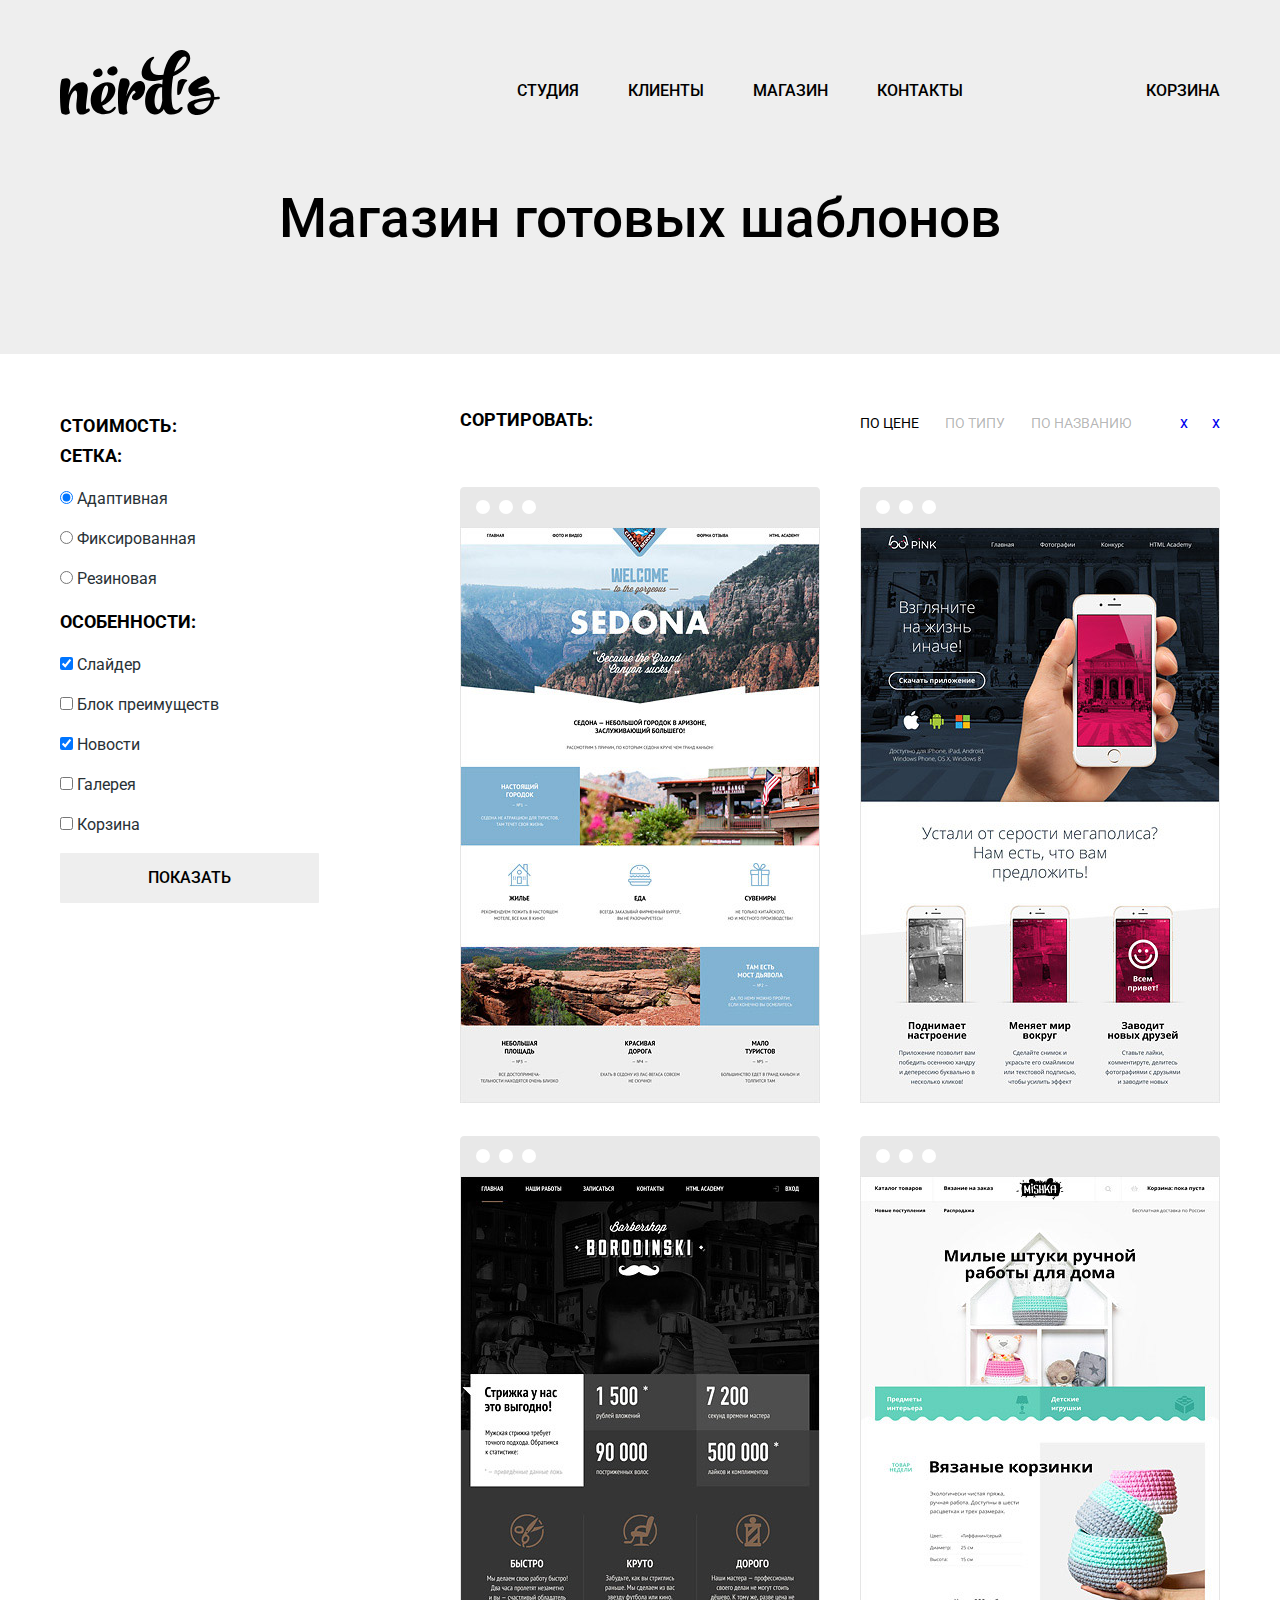
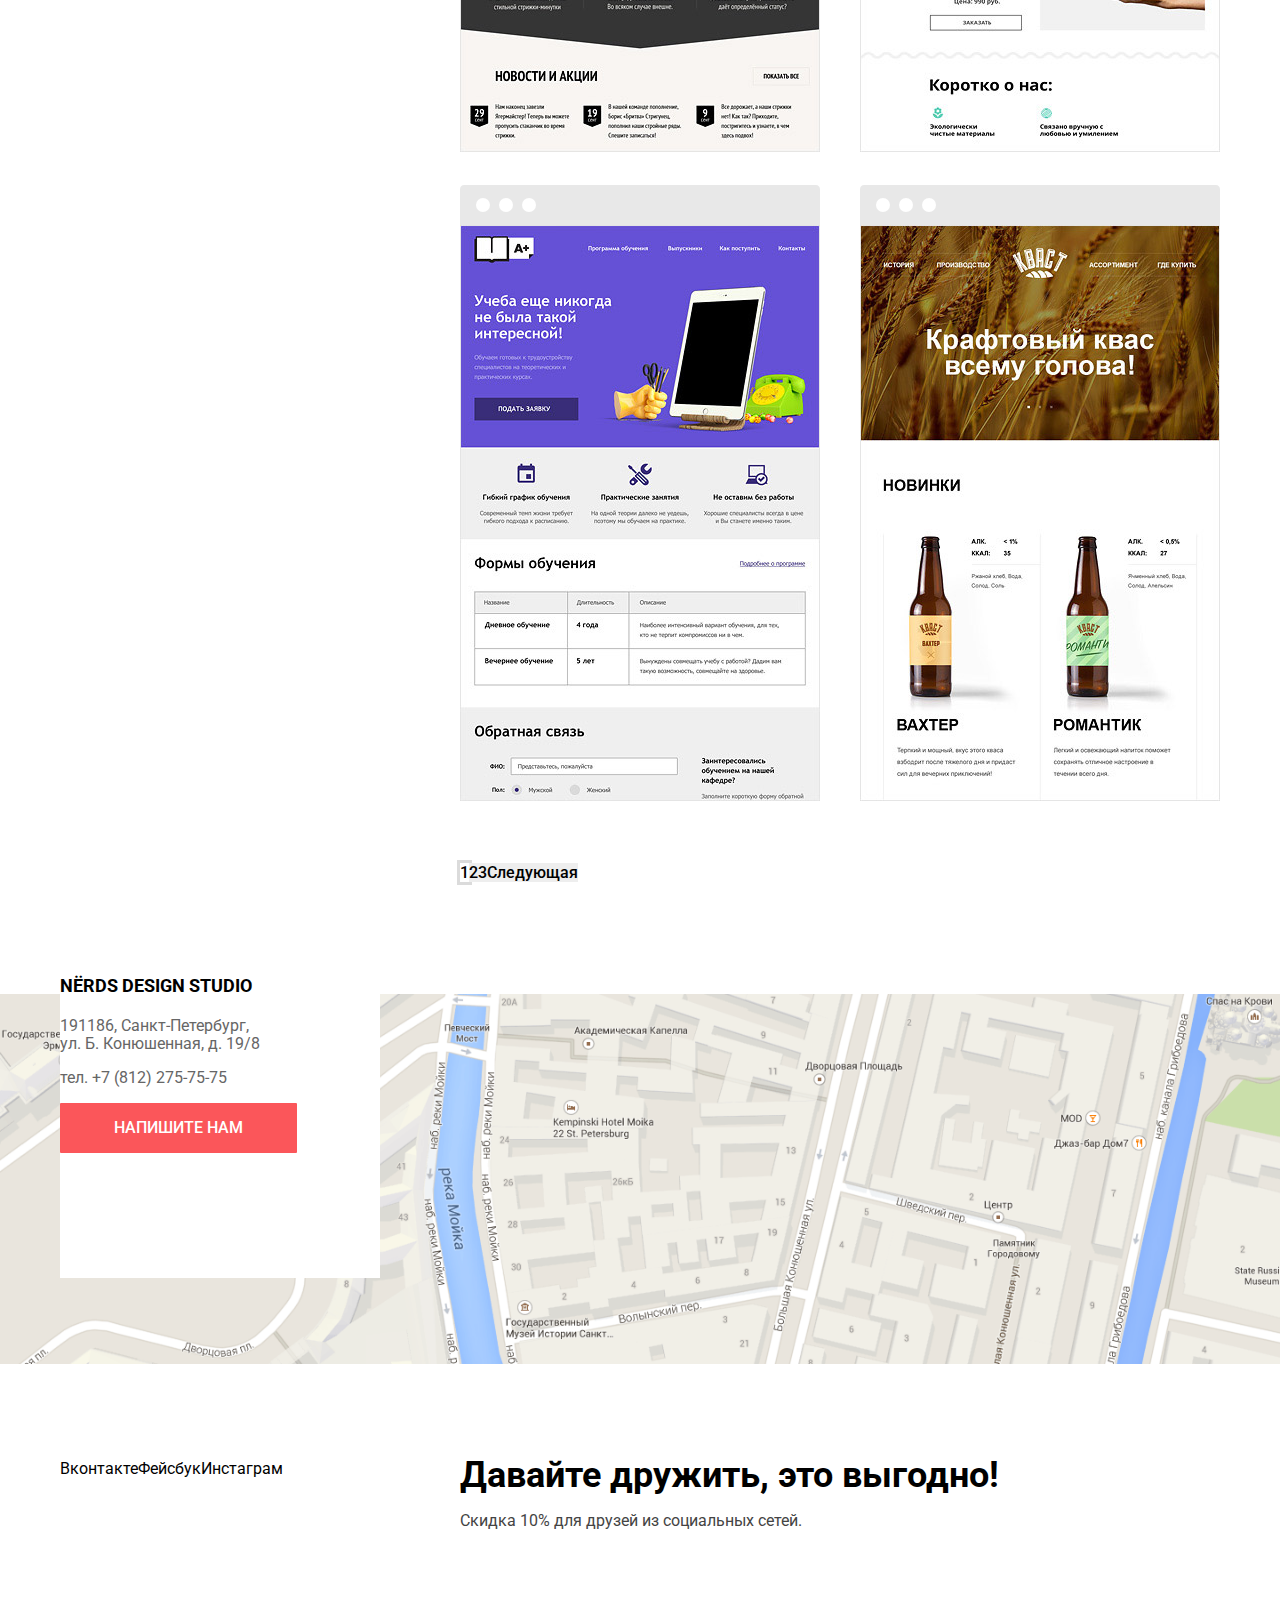
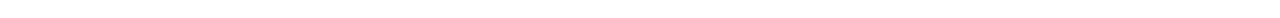
==== catalog.html @ 495725ea "Исправила сетку" ====
<!DOCTYPE html>
<html lang="ru">
  <head>
    <meta charset="utf-8">
    <title>Каталог Нёрдс</title>
    <link href="https://fonts.googleapis.com/css?family=Roboto:400,500,700&amp;subset=cyrillic" rel="stylesheet"> 
    <link href="css/normalize.css" rel="stylesheet">
    <link href="css/style.css" rel="stylesheet">
  </head>
  <body class="inner-page">
	<header class="main-header">
		<div class="container">
				<nav class="main-navigation">
					<a class="main-header-logo" href="index.html">
						<img src="img/nerds-logo.svg" alt="Нёрдс" width="160" height="65"> 
					</a>

					<ul class="site-navigation">
						<li><a href="#">Студия</a></li>
						<li><a href="#">Клиенты</a></li>
						<li><a class="active">Магазин</a></li>
						<li><a href="#">Контакты</a></li>
					</ul>

					<ul class="user-navigation">
						<li><a class="user-block" href="#">Корзина</a></li>
					</ul>
				</nav>
				<h1 class="main-title">Магазин готовых шаблонов</h1>
		</div>
	</header>
	<main>
		<div class="container catalog-content">
		<h2 class="catalog-content-title visually-hidden">Каталог</h2>
			<div class="catalog-content-left">
				<form class="catalog-filters" action="#" method="get">
					<fieldset class="price-filter">
						<legend>Стоимость:</legend> <!--подожду демку, сейчас для меня сложный фильтр-->
					</fieldset>
					<fieldset class="grid-filter">
						<legend>Сетка:</legend>
						<p><label>
							<input type="radio" id="grid-1" name="grid-toggle" checked> Адаптивная
						</label></p>
						<p><label>
							<input type="radio" id="grid-2" name="grid-toggle"> Фиксированная
						</label></p>
						<p><label>
							<input type="radio" id="grid-3" name="grid-toggle"> Резиновая
						</label></p>
					</fieldset>
					<fieldset class="features-filter">
						<legend>Особенности:</legend>
						<p><label>
							<input type="checkbox" name="slider" checked> Слайдер
						</label></p>
						<p><label>
							<input type="checkbox" name="features-block"> Блок преимуществ
						</label></p>
						<p><label>
							<input type="checkbox" name="news" checked> Новости
						</label></p>
						<p><label>
							<input type="checkbox" name="galery"> Галерея
						</label></p>
						<p><label>
							<input type="checkbox" name="basket"> Корзина
						</label></p>
					</fieldset>
					<button class="btn" type="submit">Показать</button>
				</form>
			</div>
			<div class="catalog-content-right">
		    <section class="catalog-sorting">
		    	<span class="sorting-title">Сортировать:</span>
		    	<ul class="sorting-type">
		    		<li><a class="active" href="#">По цене</a></li>
		    		<li><a href="#">По типу</a></li>
		    		<li><a href="#">По названию</a></li>
		    	</ul>
		    	<ul class="pointers">
		    		<li><a href="#">x<p class="visually-hidden">В прямом порядке</p></a></li>
		    		<li><a href="#">x<p class="visually-hidden">В обратном порядке</p></a></li> 
		    	</ul>
		    </section>
		    <section class="projects">
		    	<ul class="projects-list">
		    		<li class="projects-item">
		    			<div class="cart-block">
		    				<img src="img/img-sedona.jpg" alt="Sedona" width="360" height="576">
		    			
		    			<div class="hover-block">
		    				<a class="project-title" href="#"><h3>Sedona</h3></a>
		    				<p>Информационный сайт 
							для туристов</p>
		    				<a class="btn" href="#">9 900 руб.</a> 
		    			</div>
						</div>

		    		</li>
		    		<li class="projects-item">
		    			<div class="cart-block">
		    				<img src="img/img-pink.jpg" alt="Pink App" width="360" height="576">
		    			
		    			<div class="hover-block">
		    				<a class="project-title" href="#">
		    				<h3>Pink App</h3></a> 
		    				<p>Продуктовый лендинг
							приложения для iOS и Android</p>
		    				<a class="btn" href="#">9 900 руб.</a> 
		    			</div>
		    			</div>
		    			

		    		</li>
		    		<li class="projects-item">
		    			<div class="cart-block">
		    				<img src="img/img-barbershop.jpg" alt="Barbershop" width="360" height="576">
		    			
		    			<div class="hover-block">
		    				<a class="project-title" href="#"><h3>Barbershop</h3></a>
		    				<p>Сайт салоны красоты.
		    				Для мужчин, да.</p>
		    				<a class="btn" href="#">9 900 руб.</a> 
		    			</div>
		    			</div>


		    		</li>
		    		<li class="projects-item">
		    			<div class="cart-block">
		    				<img src="img/img-mishka.jpg" alt="MISHKA" width="360" height="576">
		    			
		    			<div class="hover-block">
		    				<a class="project-title" href="#"><h3>MISHKA</h3></a>
		    				<p>Интернет-магазин 
							вязаных игрушек</p>
		    				<a class="btn" href="#">9 900 руб.</a> 
		    			</div>
		    			</div>


		    		</li>
		    		<li class="projects-item">
		    			<div class="cart-block">
		    				<img src="img/img-aplus.jpg" alt="A Plus" width="360" height="576">
		    			
		    			<div class="hover-block">
		    				<a class="project-title" href="#"><h3>A Plus</h3></a> 
		    				<p>Лендинг курсов повышения квалификации</p>
		    				<a class="btn" href="#">9 900 руб.</a> 
		    			</div>
		    			</div>
		    			

		    		</li>
		    		<li class="projects-item">
		    			<div class="cart-block">
		    				<img src="img/img-kvast.jpg" alt="КВАСТ" width="360" height="576">
		    			
		    			<div class="hover-block">
		    				<a class="project-title" href="#"><h3>КВАСТ</h3></a> 
		    				<p>Промо-сайт производителя
							крафтового кваса</p>
		    				<a class="btn" href="#">9 900 руб.</a> 
		    			</div>
		    			</div>
		    		</li>
		    	</ul>
		    </sectiocon>
		    <section class="page-numbers">
		    	<ul class="page-numbers-list">
		    		<li><a class="page-number-item active-page">1</a></li>
		    		<li><a class="page-number-item" href="#">2</a></li>
		    		<li><a class="page-number-item" href="#">3</a></li>
		    		<li><a class="page-number-item next-page" href="#">Следующая</a></li>
		    	</ul>
		    </section>
		    </div>
		</div>
	</main>
	<div class="map"> 
		<div class="container"> 
			<section class="contacts"> 
			<h2 class="contacts-title visually-hidden">Контакты</h2>
				<b class="contacts-card-title">NЁRDS DESIGN STUDIO</b> 
				<p>191186, Санкт-Петербург, <br>
				ул. Б. Конюшенная, д. 19/8 </p>
				<p>тел. +7 (812) 275-75-75</p> 
				<a href="feedback.html" class="btn">Напишите нам</a>
			</section>
		</div>
	</div>
	<footer class="main-footer">
			<section class="footer-social container">
				<div class="footer-social-left">
					<ul>
						<li><a class="social-button" href="#">Вконтакте</a></li> 
						<li><a class="social-button" href="#">Фейсбук</a></li> 
						<li><a class="social-button" href="#">Инстаграм</a></li> 
					</ul>
				</div>
				<div class="footer-social-right">
					<b class="appeal">Давайте дружить, это выгодно!</b>
					<p>Скидка 10% для друзей из социальных сетей.</p>
				</div>
			</section>
	</footer>
	<section class="modal-feedback">
	<h2 class="modal-feedback-title visually-hidden">Обратная связь</h2>
		<b class="feedback-form-title">Напишите нам</b> 
		<form class="feedback-form" action="#" method="post">
			<p><label>Ваше имя:
				<input type="text" name="name" value="" placeholder="Представьтесь, пожалуйста">
			</label></p>
			<p><label>Ваш e-mail:
				<input type="email" name="email" value="" placeholder="Для отправки ответа">
			</label></p>
			<p><label>Текст письма:
				<textarea name="message" rows="#" cols="#" placeholder="В свободной форме"></textarea>
			</label></p>
			<button class="btn" type="submit">Отправить</button>
		</form> 
		<button class="modal-close" type="button">Закрыть</button>
	</section>
  </body>
</html>
---- css/style.css ----
html, body {
	min-width: 1160px;
	min-height: 2476px;
	margin: 0;
	padding: 0;

	font-family: Roboto, Arial, sans-serif;
	font-weight: 400;
	font-size: 16px;
	line-height: 24px;
	color: #283136;

	background-color: #ffffff;
}

.container {
	width: 1160px;
	margin: 0 auto;
	padding: 0 20px;
}

.visually-hidden {
  position: absolute;
  width: 1px;
  height: 1px;
  margin: -1px;
  border: 0;
  padding: 0;
  clip: rect(0 0 0 0);
  overflow: hidden;
}

a {
	text-decoration: none;
}

.btn {
	display: inline-block;
	padding: 16px 54px;

	font: inherit;
	font-weight: 500;
	font-size: 16px;
	line-height: 18px;
	text-align: center;
    color: #ffffff;
    vertical-align: top;
    text-transform: uppercase;

    background-color: #fb565a;
    border: none;
	border-radius: 1px;
}

.btn:hover {
	background-color: #e74246;
}

.btn:active {
	color: rgba(255,255,255,0.3);

	background-color: #d7373b; 
}

.main-header {
	margin-bottom: 80px;

	background-color: #eeeeee;
	border-bottom: 1px solid transparent;
}

.inner-page .main-header {
	margin-bottom: 57px;
}

.main-navigation {
	display: flex;
	align-items: flex-end;
	justify-content: space-between;
	min-height: 115px; /*для сетки*/

	font-size: 16px;
	line-height: 30px;
	font-weight: 500;
	color: #000000;
	text-transform: uppercase;
}

.main-header-logo {
	width: 160px;
	height: 65px;
	margin-right: 200px;
}

.main-header-logo:hover {
	opacity: 0.8;
}

.main-header-logo:active {
	opacity: 0.3;
}

.site-navigation,
.user-navigation {
	list-style: none;
}

.site-navigation a,
.user-navigation a {
	color: #000000;
}

.site-navigation a:hover,
.user-navigation a:hover {
	color: #fb565a;
}

.site-navigation a:active,
.user-navigation a:active {
	color: #000000;
	opacity: 0.3;
}

.site-navigation {
	display: flex;
	align-items: center;

	min-height: 48px; /*для сетки*/ 
	margin: 0;
	padding: 0;

	list-style: none;
}

.site-navigation a{
	margin-right: 49px;
}

.site-navigation li:last-child a {
	margin-right: 0;
}

.user-navigation {
	display: flex;
	justify-content: flex-end;
	flex-basis: 160px;
	align-items: center;

	min-height: 48px; /*для сетки*/
	margin: 0;
	padding: 0;

	list-style: none;
}

.slides ul {
	margin: 0;
	padding: 0;

	list-style: none;
}

.slide {
	padding-top: 77px;
	padding-bottom: 77px;

	background-repeat: no-repeat;
}

.slide-1 {
	background-image: url("../img/slide1.png");
	background-position: 430px 18px;	
}

.slide-2 {
	background-image: url("../img/slide2.png");
	background-position: 500px top;	
}

.slide-3 {
	background-image: url("../img/slide3.png");
	background-position: 400px 19px;
} 

.slide-title {
	display: block;
	max-width: 560px;
	margin-bottom: 25px;

	font-size: 55px;
	line-height: 55px;
	font-weight: 500;
	color: #000000;
}

.slide-3 .slide-title {
	max-width: 500px;
}

.slide p {
	max-width: 500px;
	margin-bottom: 40px;
}

.inner-page .main-title {
	margin: 0;
	padding: 0;
	margin-top: 76px;
	margin-bottom: 107px;

	font-size: 55px;
	line-height: 55px;
	font-weight: 500;
	color: #000000;

	text-align: center;
}

.services ul {
	display: flex;
	justify-content: space-between;

	width: 1100px; 
	margin: 0;
	margin-bottom: 155px;
	padding: 0;

	list-style: none;
}

.services-item {
	width: 300px;
	min-height: 347px; /*для сетки*/

	background-repeat: no-repeat;
	background-position: left top;
}

.services-item-red {
	background-image: url("../img/illustration-1.png");
}

.services-item-green {
	background-image: url("../img/illustration-2.png");
}

.services-item-yellow {
	background-image: url("../img/illustration-3.png");
} 

.services-item h3 {
	margin: 0;
	margin-top: 170px;
	padding: 0;

	font-size: 24px;
	line-height: 30px;
	font-weight: 700;
	text-transform: uppercase;
	color: #000000;
}

.services-item p {
	max-width: 260px;
	margin-bottom: 33px;
}

.services-item .btn {
	padding: 16px 40px;
}

.services-item-green .btn {
	background-color: #00ca74;
}

.services-item-yellow .btn {
	background-color: #efc849;
}

.services-item-green .btn:hover {
	background-color: #00bc6c;
}

.services-item-yellow .btn:hover {
	background-color: #eab534;
}

.services-item-green .btn:active {
	color: rgba(255,255,255,0.3);
	background-color: #00aa62; 
}

.services-item-yellow .btn:active {
	color: rgba(255,255,255,0.3);

	background-color: #e5a722; 
}

.about-company {
	display: flex;

	margin-bottom: 123px;
}

.about-company-left {
	width: 760px;
	min-height: 377px; /*для сетки*/
	margin-right: 40px;
}

.about-company .lead {
	font-weight: 500;
	font-size: 45px;
	line-height: 45px;
	color: #000000;
}

.orders-title,
.features-title {
	font-weight: 700;
	font-size: 16px;
	line-height: 24px;
	color: #000000;
	text-transform: uppercase;
}

.orders {
	list-style: none
}

.about-company-right {
	width: 360px;
	min-height: 377px; /*для сетки*/
}

.about-company th {
	font-weight: 400;
	font-size: 16px;
	line-height: 18px;
	color: #283136;
}

.about-company td {
	font-weight: 700;
	font-size: 45px;
	line-height: 10.06px;
	color: #000000;
}

.about-company-right {
	background-image: url("../img/nerds-illustration.png");
	background-repeat: no-repeat;
} 

.partners ul {
	display: flex;
	justify-content: space-between;
	margin: 0;
	margin-bottom: 127px;
	padding: 0;

	list-style: none;
}

.partners-item {
	width: 260px;
	min-height: 90px; /*для сетки*/
}

.partners-item a {
	opacity: 0.2;
} 

.partners-item a:hover {
	opacity: 1;
}

.partners-item a:active {
	opacity: 0.1;
}

.catalog-content {
	display: flex;
}

.catalog-content-left {
	flex-basis: 300px;
	margin-right: 100px;
	min-height: 780px; /*для сетки*/
}

.catalog-filters fieldset {
	border: none;
	margin: 0;
	padding: 0;
}

.price-filter legend {
	font-weight: 700;
	font-size: 18px;
	line-height: 30px;
	color: #000000;
	text-transform: uppercase;
	letter-spacing: 0.01em;
}

.grid-filter legend,
.features-filter legend {
	font-weight: 700;
	font-size: 18px;
	line-height: 30px;
	color: #000000;
	text-transform: uppercase;
}

.grid-filter label,
.features-filter label {
	font-weight: 400;
	font-size: 16px;
	line-height: 20px;
	color: #283136;
}

.catalog-filters .btn {
	color: #000000;

	background-color: #eeeeee;
	padding: 16px 88px;
}

.catalog-filters .btn:hover {
	background-color: #dfdfdf;
}

.catalog-filters .btn:active {
	color: rgba(0,0,0,0.3);

	background-color: #d5d5d5;
	box-shadow: inset 0 3px 0 0 rgba(0,1,1,0.1);
}

.catalog-content-right {
	flex-basis: 760px;
}

.catalog-sorting {
	display: flex;
	min-height: 21px; /*для сетки*/
	margin-bottom: 92px;
}

.sorting-title {
	width: 160px;
	margin-right: 240px;

	font-weight: 700;
	font-size: 18px;
	line-height: 18px;
	color: #000000;
	text-transform: uppercase;
}

.sorting-type {
	display: flex;
	justify-content: space-between;
	width: 272px;
	margin: 0;
	padding: 0;

	list-style: none;
}

.sorting-type a {
	font-weight: 400;
	font-size: 14px;
	line-height: 18px;
	color: rgba(0,0,0,0.3);
	text-transform: uppercase;
}

.sorting-type a:hover {
	font-weight: 400;
	font-size: 14px;
	line-height: 18px;
	color: rgba(0,0,0,0.6);
	text-transform: uppercase;
}

.sorting-type a.active,
.sorting-type a:active {
	font-weight: 400;
	font-size: 14px;
	line-height: 18px;
	color: rgba(0,0,0,1);
	text-transform: uppercase;
}

.pointers {
	display: flex;
	justify-content: space-between;
	width: 40px;
	margin: 0;
	margin-left: auto;
	padding: 0;

	list-style: none;
}

.projects .projects-list {
	display: flex;
	flex-wrap: wrap;
	justify-content: space-between;
	margin: 0;
	margin-bottom: 60px;
	padding: 0; 

	list-style: none;
}

.projects-item {
	flex-basis: 360px;
	margin-bottom: 73px;
}


.projects-item:nth-last-child(1),
.projects-item:nth-last-child(2) {
	margin-bottom: 0;
}

.cart-block {
	position: relative;
}

.cart-block img {
	display: block;
}

.cart-block::before {
	content: "";
	position: absolute;

	width: 360px;
	height: 40px;

	background-image: url("../img/browser.svg");
	opacity: 0.12;
	top: -40px;
}

.cart-block:hover::before {
	opacity: 1;
}

.hover-block {
	display: none;
	position: absolute;
	bottom: 0;
	width: 360px;
	min-height: 230px;

	text-align: center;
	background-color: #eeeeee;
}

.cart-block:hover .hover-block{
	display: block;
}

.project-title {
	font-weight: 700;
	font-size: 18px;
	line-height: 30px;
	color: #000000;
	text-transform: uppercase;
}

.hover-block h3 {
	margin: 0;
	margin-top: 32px;
	margin-bottom: 21px;
	padding: 0;
}

.hover-block p {
	max-width: 240px;
	margin: 0 auto;
	margin-bottom: 30px;
}

.project-title:hover {
	color: #fb565a;
}

.project-title:active {
	color: rgba(0,0,0,0.3); 
}

.hover-block p {
	font-weight: 400;
	font-size: 16px;
	line-height: 18px;
	color: #666666;
}

.hover-block .btn {
	padding: 16px 60px;
}

.hover-block .btn:active {
	color: #ffffff;
}

.page-numbers .page-numbers-list {
	display: flex;
	min-height: 50px; /*для сетки*/
	margin: 0;
	margin-bottom: 60px;
	padding: 0;

	list-style: none;
}

.page-number-item{
	font-weight: 500;
	font-size: 16px;
	line-height: 18px;
	color: #000000;
	text-align: center;

	background-color: #eeeeee;
}

.page-number-item:hover {
	background-color: #dfdfdf;
}

.page-number-item:active {
	color: rgba(0,0,0,0.3);

	background-color: #d5d5d5;
	box-shadow: inset 0 3px 0 0 rgba(0,1,1,0.1)
}

.active-page {
	background-color: #ffffff;
	outline: 3px solid #dbdbdb;
}

.map {
	min-height: 416px; 

	background-image: url("../img/map.png");
	background-repeat: no-repeat;
	background-position: center center;
	background-size: contain;
}

.contacts {
	width: 320px;
	min-height: 307px; /*для сетки*/
	background-color: #ffffff;
}

.contacts-card-title {
	font-weight: 700;
	font-size: 18px;
	line-height: 30px;
	color: #000000;
	text-transform: uppercase;
}

.contacts p {
	font-weight: 400;
	font-size: 16px;
	line-height: 18px;
	color: #666666;
}

.main-footer {
	min-height: 217px; /*для сетки*/
}

.footer-social {
	display: flex;
	padding: 70px 0;
}

.footer-social-left {
	width: 360px;
	min-height: 80px; /*для сетки*/
	margin-right: 40px;
}

.footer-social-left ul {
	margin: 0;
	padding: 0;
	display: flex;

	list-style: none;
}

.footer-social-left a {
	color: #000000; 
}

.appeal {
	font-weight: 700;
	font-size: 36px;
	line-height: 36px;
	color: #000000;
} 

.footer-social-right {
	width: 660px;
	min-height: 80px; /*для сетки*/
}

.footer-social-right p {
	font-weight: 400;
	font-size: 16px;
	line-height: 22px;
	color: #444444;
}

.modal-feedback {
	display: none;
	background-color: #ffffff;
	box-shadow: 0 20px 40px rgba(0,1,1,0.75);
}

.feedback-form-title {
	font-weight: 500;
	font-size: 45px;
	line-height: 45px;
	color: #000000;

	background-color: #ffffff; 
}

.feedback-form label {
	font-weight: 700;
	font-size: 16px;
	line-height: 18px;
	color: #000000;
}

.feedback-form input,
.feedback-form textarea {
	font: inherit;

	font-weight: 400;
	font-size: 16px;
	line-height: 18px;
	color: rgba(68,68,68,0.5);

	border: 2px solid #d7dcde;
}

.feedback-form input:hover,
.feedback-form textarea:hover {
	border: 2px solid #b4b9bb;
}

.feedback-form input:focus,
.feedback-form textarea:focus {
	color: rgb(68,68,68);

	border: 2px solid #000000;
}

.feedback-form input:invalid,
.feedback-form textarea:invalid {
	color: #e74246;

	border: 2px solid #e74246;
}
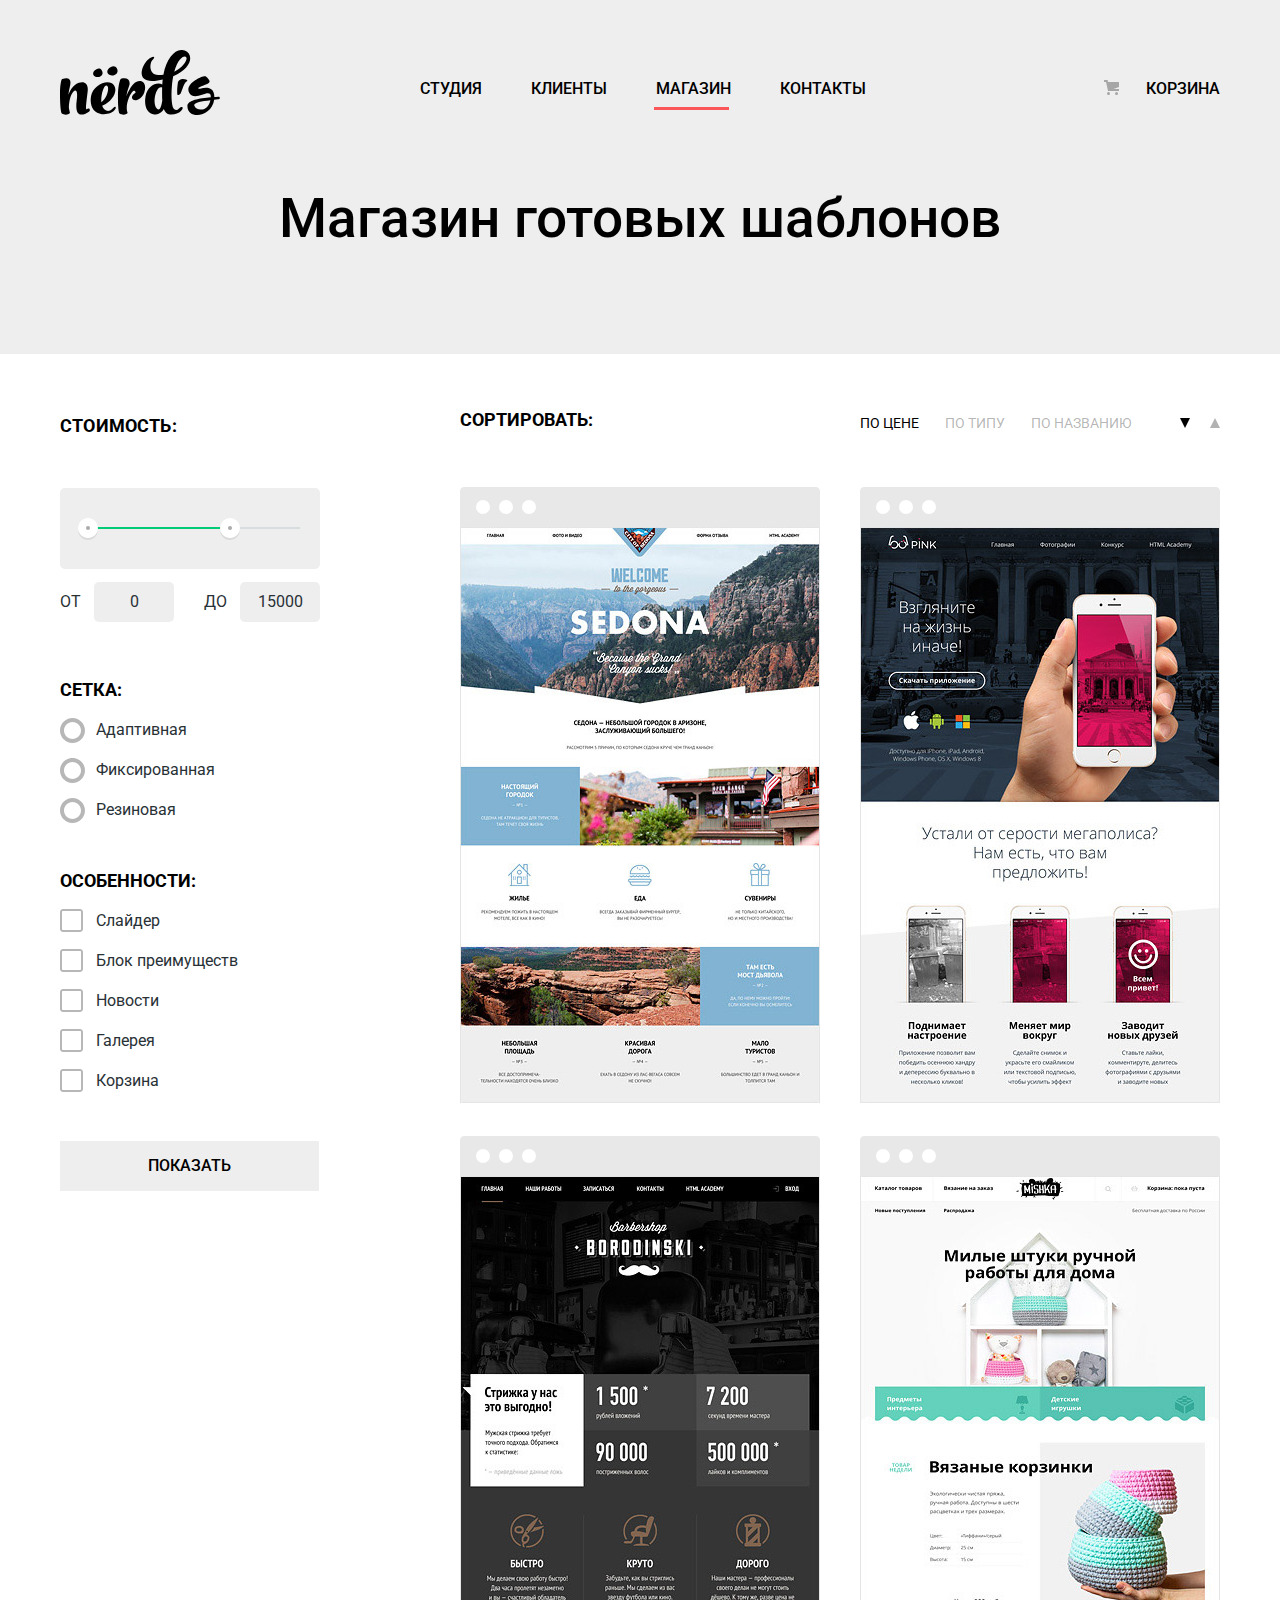
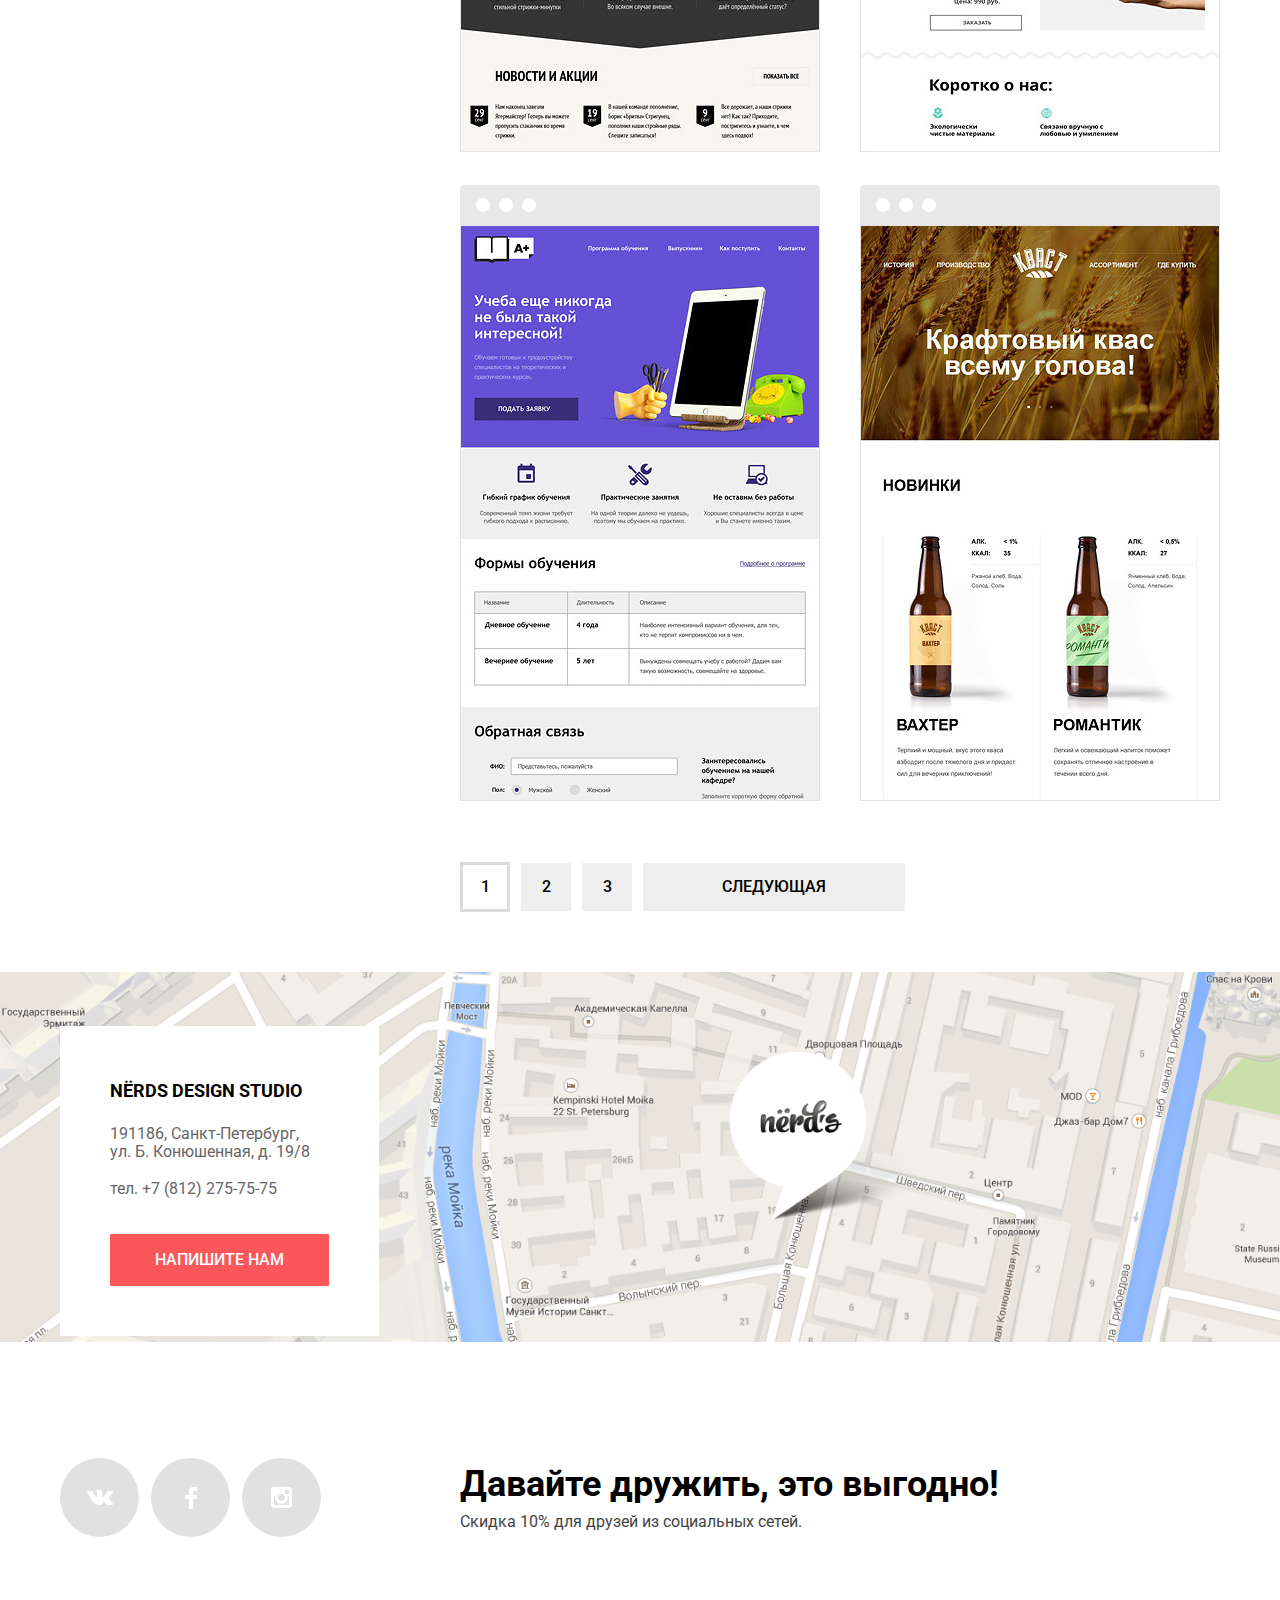
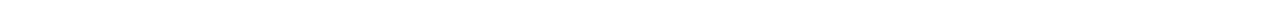
==== commit ec283d21: "Почти все дооформила" ====
--- a/catalog.html
+++ b/catalog.html
@@ -23,7 +23,7 @@
 					</ul>
 
 					<ul class="user-navigation">
-						<li><a class="user-block" href="#">Корзина</a></li>
+						<li><a class="basket-link" href="#">Корзина</a></li>
 					</ul>
 				</nav>
 				<h1 class="main-title">Магазин готовых шаблонов</h1>
@@ -35,36 +35,53 @@
 			<div class="catalog-content-left">
 				<form class="catalog-filters" action="#" method="get">
 					<fieldset class="price-filter">
-						<legend>Стоимость:</legend> <!--подожду демку, сейчас для меня сложный фильтр-->
+						<legend>Стоимость:</legend> 
+						<div class="range-filter">
+							<div class="range-controls">
+								<div class="scale">
+									<div style="width: 70%;" class="bar"></div>
+									<div class="toggle min-toggle"></div>
+									<div class="toggle max-toggle"></div>
+								</div>
+							</div>
+							<div class="price-controls">
+								<label class="min-price">от
+									<input type="text" name="min-price" value="0">
+								</label>
+								<label class="max-price">до 
+									<input type="text" name="max-price" value="15000">
+								</label>
+							</div>
+						</div>
 					</fieldset>
 					<fieldset class="grid-filter">
 						<legend>Сетка:</legend>
-						<p><label>
-							<input type="radio" id="grid-1" name="grid-toggle" checked> Адаптивная
-						</label></p>
-						<p><label>
-							<input type="radio" id="grid-2" name="grid-toggle"> Фиксированная
-						</label></p>
-						<p><label>
-							<input type="radio" id="grid-3" name="grid-toggle"> Резиновая
+						<p class="filters-item"><label>
+							<input type="radio" id="grid-1" name="grid-toggle" checked hidden> Адаптивная
+						</label></p>
+						<p class="filters-item"><label>
+							<input type="radio" id="grid-2" name="grid-toggle" hidden> Фиксированная
+						</label></p>
+						<p class="filters-item"><label>
+							<input type="radio" id="grid-3" name="grid-toggle" hidden disabled> Резиновая
 						</label></p>
 					</fieldset>
 					<fieldset class="features-filter">
 						<legend>Особенности:</legend>
-						<p><label>
-							<input type="checkbox" name="slider" checked> Слайдер
-						</label></p>
-						<p><label>
-							<input type="checkbox" name="features-block"> Блок преимуществ
-						</label></p>
-						<p><label>
-							<input type="checkbox" name="news" checked> Новости
-						</label></p>
-						<p><label>
-							<input type="checkbox" name="galery"> Галерея
-						</label></p>
-						<p><label>
-							<input type="checkbox" name="basket"> Корзина
+						<p class="filters-item"><label>
+							<input type="checkbox" name="slider" checked hidden> Слайдер
+						</label></p>
+						<p class="filters-item"><label>
+							<input type="checkbox" name="features-block" hidden> Блок преимуществ
+						</label></p>
+						<p class="filters-item"><label>
+							<input type="checkbox" name="news" checked hidden> Новости
+						</label></p>
+						<p class="filters-item"><label>
+							<input type="checkbox" name="galery" hidden> Галерея
+						</label></p>
+						<p class="filters-item"><label>
+							<input type="checkbox" name="basket" hidden> Корзина
 						</label></p>
 					</fieldset>
 					<button class="btn" type="submit">Показать</button>
@@ -79,8 +96,8 @@
 		    		<li><a href="#">По названию</a></li>
 		    	</ul>
 		    	<ul class="pointers">
-		    		<li><a href="#">x<p class="visually-hidden">В прямом порядке</p></a></li>
-		    		<li><a href="#">x<p class="visually-hidden">В обратном порядке</p></a></li> 
+		    		<li><a class="pointer pointer-down active" href="#"><p class="visually-hidden">В прямом порядке</p></a></li>
+		    		<li><a class=" pointer pointer-up" href="#"><p class="visually-hidden">В обратном порядке</p></a></li> 
 		    	</ul>
 		    </section>
 		    <section class="projects">
@@ -170,10 +187,10 @@
 		    </sectiocon>
 		    <section class="page-numbers">
 		    	<ul class="page-numbers-list">
-		    		<li><a class="page-number-item active-page">1</a></li>
+		    		 <li><a class="page-number-item active-page">1</a></li>  
 		    		<li><a class="page-number-item" href="#">2</a></li>
 		    		<li><a class="page-number-item" href="#">3</a></li>
-		    		<li><a class="page-number-item next-page" href="#">Следующая</a></li>
+		    		<li><a class="page-number-item next-page" href="#">Следующая</a></li> 
 		    	</ul>
 		    </section>
 		    </div>
@@ -195,9 +212,9 @@
 			<section class="footer-social container">
 				<div class="footer-social-left">
 					<ul>
-						<li><a class="social-button" href="#">Вконтакте</a></li> 
-						<li><a class="social-button" href="#">Фейсбук</a></li> 
-						<li><a class="social-button" href="#">Инстаграм</a></li> 
+						<li><a class="social-button vk-social" href="#"><span class="visually-hidden">Вконтакте</span></a></li> 
+						<li><a class="social-button fb-social" href="#"><span class="visually-hidden">Фейсбук</span></a></li> 
+						<li><a class="social-button insta-social" href="#"><span class="visually-hidden">Инстаграм</span></a></li> 
 					</ul>
 				</div>
 				<div class="footer-social-right">
--- a/css/style.css
+++ b/css/style.css
@@ -19,19 +19,31 @@
 	padding: 0 20px;
 }
 
-.visually-hidden {
+.visually-hidden:not(:focus):not(:active),
+input[type="checkbox"].visually-hidden,
+input[type="radio"].visually-hidden {
   position: absolute;
+
   width: 1px;
   height: 1px;
   margin: -1px;
   border: 0;
   padding: 0;
+
+  white-space: nowrap;
+
+  clip-path: inset(100%);
   clip: rect(0 0 0 0);
   overflow: hidden;
 }
 
 a {
 	text-decoration: none;
+}
+
+img {
+  max-width: 100%;
+  height: auto;
 }
 
 .btn {
@@ -63,6 +75,7 @@
 }
 
 .main-header {
+	border-top: 1px solid transparent;
 	margin-bottom: 80px;
 
 	background-color: #eeeeee;
@@ -77,7 +90,7 @@
 	display: flex;
 	align-items: flex-end;
 	justify-content: space-between;
-	min-height: 115px; /*для сетки*/
+	margin-top: 49px;
 
 	font-size: 16px;
 	line-height: 30px;
@@ -89,7 +102,6 @@
 .main-header-logo {
 	width: 160px;
 	height: 65px;
-	margin-right: 200px;
 }
 
 .main-header-logo:hover {
@@ -100,13 +112,9 @@
 	opacity: 0.3;
 }
 
-.site-navigation,
-.user-navigation {
-	list-style: none;
-}
-
 .site-navigation a,
 .user-navigation a {
+	position: relative;
 	color: #000000;
 }
 
@@ -121,13 +129,26 @@
 	opacity: 0.3;
 }
 
+.site-navigation a.active::after,
+.user-navigation a.active::after {
+	position: absolute;
+	bottom: -12px;
+	left: -2px;
+	content: "";
+	width: 100%;
+	height: 3px;
+
+	background-image: linear-gradient(to right, #fb565a, #fb565a);
+    background-position: 0 0;
+    background-repeat: no-repeat;
+}
+
 .site-navigation {
 	display: flex;
-	align-items: center;
-
-	min-height: 48px; /*для сетки*/ 
-	margin: 0;
-	padding: 0;
+	flex-wrap: wrap;
+	margin: 0;
+	padding: 0;
+	padding: 11px 0;
 
 	list-style: none;
 }
@@ -142,15 +163,89 @@
 
 .user-navigation {
 	display: flex;
-	justify-content: flex-end;
-	flex-basis: 160px;
-	align-items: center;
-
-	min-height: 48px; /*для сетки*/
-	margin: 0;
-	padding: 0;
+	margin: 0;
+	padding: 0;
+	padding-top: 11px;
+	padding-bottom: 11px;
+	padding-left: 38px;
 
 	list-style: none;
+}
+
+.user-navigation .basket-link {
+	display: block;
+	position: relative;
+	padding-left: 42px;
+}
+
+.basket-link::before {
+	content: "";
+
+	position: absolute;
+	top: 6px;
+	left: 0px;
+	width: 15px;
+	height: 15px;
+
+	background-image: url("../img/cart-icon.svg");
+	background-repeat: no-repeat;
+    background-position: 0 0;
+}
+
+.slider {
+	position: relative;
+	width: 1160px;
+}
+
+.slider input[type=radio] {
+	position: absolute;
+	opacity: 0;
+}
+
+.slider-controls {
+	font-size: 0;
+	position: absolute;
+	bottom: 93px;
+	left: 50%;
+	width: 200px;
+	height: 18px;
+	margin-left: -100px;
+	text-align: center;
+	z-index: 100;
+}
+    
+.slider-controls label {
+	display: inline-block;
+	width: 8px;
+	height: 8px;
+	margin: 0 9px;
+	background-color: white;
+	border: 5px solid white;
+	vertical-align: top;
+	border-radius: 50%;
+	cursor:pointer;
+}
+
+#btn-1:checked ~ .slider-controls label[for="btn-1"],
+#btn-2:checked ~ .slider-controls label[for="btn-2"],
+#btn-3:checked ~ .slider-controls label[for="btn-3"] { 
+    background:#c1c1c1;
+}
+
+.slide{
+    display:none;
+}
+
+#btn-1:checked ~ .slides .slide:nth-child(1) { 
+    display: block;
+}
+
+#btn-2:checked ~ .slides .slide:nth-child(2) { 
+    display: block;
+}
+
+#btn-3:checked ~ .slides .slide:nth-child(3) { 
+    display: block;
 }
 
 .slides ul {
@@ -222,15 +317,15 @@
 
 	width: 1100px; 
 	margin: 0;
-	margin-bottom: 155px;
-	padding: 0;
-
+	padding: 0;
+	padding-bottom: 82px;
+
+	border-bottom: 2px solid #eeeeee;
 	list-style: none;
 }
 
 .services-item {
 	width: 300px;
-	min-height: 347px; /*для сетки*/
 
 	background-repeat: no-repeat;
 	background-position: left top;
@@ -298,14 +393,15 @@
 
 .about-company {
 	display: flex;
-
-	margin-bottom: 123px;
+	padding-bottom: 72px;
+
+	border-bottom: 2px solid #eeeeee;
 }
 
 .about-company-left {
 	width: 760px;
-	min-height: 377px; /*для сетки*/
 	margin-right: 40px;
+	margin-top: 72px;
 }
 
 .about-company .lead {
@@ -313,6 +409,13 @@
 	font-size: 45px;
 	line-height: 45px;
 	color: #000000;
+}
+
+.slogan {
+	max-width: 660px;
+	margin: 0;
+	margin-top: 33px;
+	margin-bottom: 44px;
 }
 
 .orders-title,
@@ -325,15 +428,69 @@
 }
 
 .orders {
-	list-style: none
+	margin: 0;
+	margin-top: 22px;
+	padding: 0;
+	padding-left: 37px;
+
+	list-style: none;
+}
+
+.orders-item {
+	position: relative;
+	margin-bottom: 24px;
+}
+
+.orders-item:last-child {
+	margin-bottom: 0;
+}
+
+.orders-item::before {
+	position: absolute;
+	width: 25px;
+	height: 2px;
+	top: 9px;
+	left: -36px;
+	content: "";
+
+    background-image: linear-gradient(to right, #fb565a, #fb565a);
+    background-position: 0 0;
+    background-repeat: no-repeat;
 }
 
 .about-company-right {
+	margin-top: 40px;
 	width: 360px;
-	min-height: 377px; /*для сетки*/
-}
-
+
+	background-image: url("../img/nerds-illustration.png");
+	background-repeat: no-repeat;
+	background-position: 0 0;
+}
+
+.features-title {
+	margin: 0;
+	margin-top: 246px;
+	margin-left: 17px;
+
+}
+
+.about-company table {
+	width: 100%;
+	margin-top: 56px;
+}
+
+.about-company td,
 .about-company th {
+	width: 33.3%;
+	padding: 0;
+
+	text-align: left;
+
+}
+
+.about-company th {
+	padding-top: 32px;
+
 	font-weight: 400;
 	font-size: 16px;
 	line-height: 18px;
@@ -356,20 +513,59 @@
 	display: flex;
 	justify-content: space-between;
 	margin: 0;
-	margin-bottom: 127px;
-	padding: 0;
-
+	padding: 0;
+	padding-top: 46px;
+	padding-bottom: 44px;
+
+	border-bottom: 2px solid #eeeeee;
 	list-style: none;
 }
 
 .partners-item {
+	position: relative;
+	display: flex;
 	width: 260px;
-	min-height: 90px; /*для сетки*/
+}
+
+.partners-item::after {
+	position: absolute;
+	top: 18px;
+	left: 279px;
+	content: "";
+	width: 2px;
+	height: 52px; 
+
+	background-image: linear-gradient(to bottom, #eeeeee, #eeeeee);
+    background-position: 0 0;
+    background-repeat: no-repeat;
+}
+
+.partners-item:last-child::after {
+	content: none;
+}
+
+.partners-item img {
+	display: block;
 }
 
 .partners-item a {
 	opacity: 0.2;
+	margin: auto;
 } 
+
+.htmlacademy-partner a {
+	margin-top: 16px;
+	margin-bottom: 6px;
+}
+
+.mishka-partner a {
+	margin-top: 6px;
+}
+
+.partners-item:first-child a {
+	margin-top: 16px;
+	margin-bottom: 6px;
+}
 
 .partners-item a:hover {
 	opacity: 1;
@@ -386,7 +582,6 @@
 .catalog-content-left {
 	flex-basis: 300px;
 	margin-right: 100px;
-	min-height: 780px; /*для сетки*/
 }
 
 .catalog-filters fieldset {
@@ -396,6 +591,8 @@
 }
 
 .price-filter legend {
+	margin-bottom: 47px;
+
 	font-weight: 700;
 	font-size: 18px;
 	line-height: 30px;
@@ -404,13 +601,131 @@
 	letter-spacing: 0.01em;
 }
 
+.price-filter .range-filter {
+	width: 260px;
+	margin-bottom: 106px;
+}
+
+.range-controls {
+	border-top: 1px solid transparent;
+	position: relative;
+	height: 80px;
+	margin-bottom: 13px;
+	padding: 0 20px;
+	background-color: #eeeeee;
+	border-radius: 5px;
+}
+
+.range-controls .scale {
+	margin-top: 38px;
+	height: 2px;
+	background-color: #d7dcde;
+}
+
+.range-controls .bar {
+	height: 2px;
+	background-color: #00ca74;
+}
+
+.range-controls .toggle {
+	position: absolute;
+	top: 29px;
+	width: 20px;
+	height: 23px;
+
+	background-image: url("../img/filter-button.svg");
+	background-repeat: no-repeat;
+	cursor: pointer;
+}
+
+.range-controls .min-toggle {
+	left: 18px;
+}
+
+.range-controls .max-toggle {
+	left: 160px;
+}
+
+.price-controls {
+	position: relative;
+	text-transform: uppercase;
+}
+
+.price-controls input {
+	width: 60px;
+	padding: 9px 10px;
+	margin-left: 9px;
+
+	font-family: Roboto, Arial, sans-serif;
+	font-weight: 400;
+	font-size: 16px;
+	line-height: 22px;
+	text-align: center;
+	color: #283136;
+
+	border: 0;
+	border-radius: 5px;
+	background-color: #eeeeee;
+}
+
+.price-controls .min-price {
+	position: absolute;
+	left: 0;
+} 
+
+.price-controls .max-price {
+	position: absolute;
+	right: 0;
+}  
+
 .grid-filter legend,
 .features-filter legend {
+	margin: 0;
+	margin-bottom: 12px;
+
 	font-weight: 700;
 	font-size: 18px;
 	line-height: 30px;
 	color: #000000;
 	text-transform: uppercase;
+}
+
+.filters-item {
+	position: relative;
+	margin: 0;
+	padding-top: 1px;
+	margin-bottom: 15px;
+	padding-left: 36px;
+}
+
+.grid-filter .filters-item:last-child {
+	margin-bottom: 44px;
+}
+
+.grid-filter .filters-item::before {
+	position: absolute;
+	left: 0;
+	content: "";
+	width: 25px;
+	height: 25px;
+
+	background-image: url("../img/radio-off.svg");
+	background-repeat: no-repeat;
+	background-position: 0 0;
+	opacity: 0.4;
+}
+
+.features-filter .filters-item::before {
+	position: absolute;
+	left: 0;
+	content: "";
+	width: 23px;
+	height: 23px;
+
+	background-image: url("../img/checkbox-off.svg");
+	background-repeat: no-repeat;
+	background-position: 0 0;
+	opacity: 0.4;
 }
 
 .grid-filter label,
@@ -422,10 +737,11 @@
 }
 
 .catalog-filters .btn {
-	color: #000000;
-
+	margin-top: 33px;
+	padding: 16px 88px;
+
+	color: #000000;
 	background-color: #eeeeee;
-	padding: 16px 88px;
 }
 
 .catalog-filters .btn:hover {
@@ -445,7 +761,6 @@
 
 .catalog-sorting {
 	display: flex;
-	min-height: 21px; /*для сетки*/
 	margin-bottom: 92px;
 }
 
@@ -501,9 +816,44 @@
 	width: 40px;
 	margin: 0;
 	margin-left: auto;
-	padding: 0;
 
 	list-style: none;
+}
+
+.pointer {
+	display: inline-block;
+	width: 0;
+	height: 0;
+}
+
+.pointer-down {
+	border-left: 5px solid transparent;
+	border-right: 5px solid transparent;
+	border-top: 10px solid rgba(0,0,0,0.3);
+}
+
+.pointer-up {
+	border-left: 5px solid transparent;
+	border-right: 5px solid transparent;
+	border-bottom: 10px solid rgba(0,0,0,0.3);
+}
+
+.pointer-down:hover {
+	border-top: 10px solid rgba(0,0,0,0.6);
+}
+
+.pointer-up:hover {
+	border-bottom: 10px solid rgba(0,0,0,0.6);
+}
+
+.pointer-down.active,
+.pointer-down:active {
+	border-top: 10px solid rgba(0,0,0,1);
+}
+
+.pointer-up.active,
+.pointer-up:active {
+	border-bottom: 10px solid rgba(0,0,0,1);
 }
 
 .projects .projects-list {
@@ -511,7 +861,7 @@
 	flex-wrap: wrap;
 	justify-content: space-between;
 	margin: 0;
-	margin-bottom: 60px;
+	margin-bottom: 61px;
 	padding: 0; 
 
 	list-style: none;
@@ -521,7 +871,6 @@
 	flex-basis: 360px;
 	margin-bottom: 73px;
 }
-
 
 .projects-item:nth-last-child(1),
 .projects-item:nth-last-child(2) {
@@ -611,22 +960,28 @@
 	color: #ffffff;
 }
 
-.page-numbers .page-numbers-list {
-	display: flex;
-	min-height: 50px; /*для сетки*/
-	margin: 0;
-	margin-bottom: 60px;
+.page-numbers-list {
+	display: flex;
+	align-items: center;
+	margin: 0;
 	padding: 0;
 
 	list-style: none;
 }
 
-.page-number-item{
+.page-number-item {
+	display: block;
+	height: 18px;
+	min-width: 10px;
+	padding: 15px 20px;
+	margin-right: 11px;
+
 	font-weight: 500;
 	font-size: 16px;
 	line-height: 18px;
 	color: #000000;
 	text-align: center;
+	text-transform: uppercase;
 
 	background-color: #eeeeee;
 }
@@ -643,22 +998,38 @@
 }
 
 .active-page {
+	height: 18px;
+	min-width: 12px;
+	padding: 13px 16px;
+
 	background-color: #ffffff;
-	outline: 3px solid #dbdbdb;
+	border: 3px solid #dbdbdb;
+}
+
+.next-page {
+	padding: 15px 79px;
 }
 
 .map {
+	position: relative;
 	min-height: 416px; 
-
-	background-image: url("../img/map.png");
-	background-repeat: no-repeat;
-	background-position: center center;
-	background-size: contain;
+	margin-top: 80px;
+
+	background-image: url("../img/map-and-marker.png");
+	background-repeat: no-repeat;
+	background-position: top center;
+	background-size: 100%;
+}
+
+.inner-page .map {
+	margin-top: 60px;
 }
 
 .contacts {
-	width: 320px;
-	min-height: 307px; /*для сетки*/
+	position: absolute;
+	top: 54px;
+	padding: 50px;
+
 	background-color: #ffffff;
 }
 
@@ -671,14 +1042,18 @@
 }
 
 .contacts p {
+	margin: 0;
+	margin-top: 19px;
+
 	font-weight: 400;
 	font-size: 16px;
 	line-height: 18px;
 	color: #666666;
 }
 
-.main-footer {
-	min-height: 217px; /*для сетки*/
+.contacts .btn {
+	margin-top: 36px;
+	padding: 17px 45px;
 }
 
 .footer-social {
@@ -688,35 +1063,87 @@
 
 .footer-social-left {
 	width: 360px;
-	min-height: 80px; /*для сетки*/
 	margin-right: 40px;
 }
 
 .footer-social-left ul {
-	margin: 0;
-	padding: 0;
-	display: flex;
+	display: flex;
+	margin: 0;
+	padding: 0;
 
 	list-style: none;
 }
 
-.footer-social-left a {
+.footer-social-left .social-button {
+	display: block;
+	width: 79px;
+	height: 79px;
+	margin-right: 12px;
+
+	border-radius: 50%;
 	color: #000000; 
-}
-
-.appeal {
+	background-color: #e1e1e1;
+}
+
+.footer-social-left .vk-social {
+	background-image: url("../img/vk-icon.svg");
+	background-repeat: no-repeat;
+	background-position: center center;
+}
+
+.footer-social-left .fb-social {
+	background-image: url("../img/fb-icon.svg");
+	background-repeat: no-repeat;
+	background-position: center center;
+}
+
+.footer-social-left .insta-social {
+	background-image: url("../img/insta-icon.svg");
+	background-repeat: no-repeat;
+	background-position: center center;
+}
+
+.footer-social-left .social-button:hover {
+	background-color: #e74246;
+}
+
+.footer-social-left .vk-social:active {
+	background-color: #d7373b;
+	background-image: url("../img/vk-icon-active.svg");
+	background-repeat: no-repeat;
+	background-position: center center;
+}
+
+.footer-social-left .fb-social:active {
+	background-color: #d7373b;
+	background-image: url("../img/fb-icon-active.svg");
+	background-repeat: no-repeat;
+	background-position: center center;
+}
+
+.footer-social-left .insta-social:active {
+	background-color: #d7373b;
+	background-image: url("../img/insta-icon-active.svg");
+	background-repeat: no-repeat;
+	background-position: center center;
+}
+
+.footer-social-right {
+	margin-top: 8px;
+	width: 660px;
+}
+
+.footer-social-right .appeal {
 	font-weight: 700;
 	font-size: 36px;
 	line-height: 36px;
 	color: #000000;
 } 
 
-.footer-social-right {
-	width: 660px;
-	min-height: 80px; /*для сетки*/
-}
-
 .footer-social-right p {
+	margin: 0;
+	margin-top: 8px;
+
 	font-weight: 400;
 	font-size: 16px;
 	line-height: 22px;
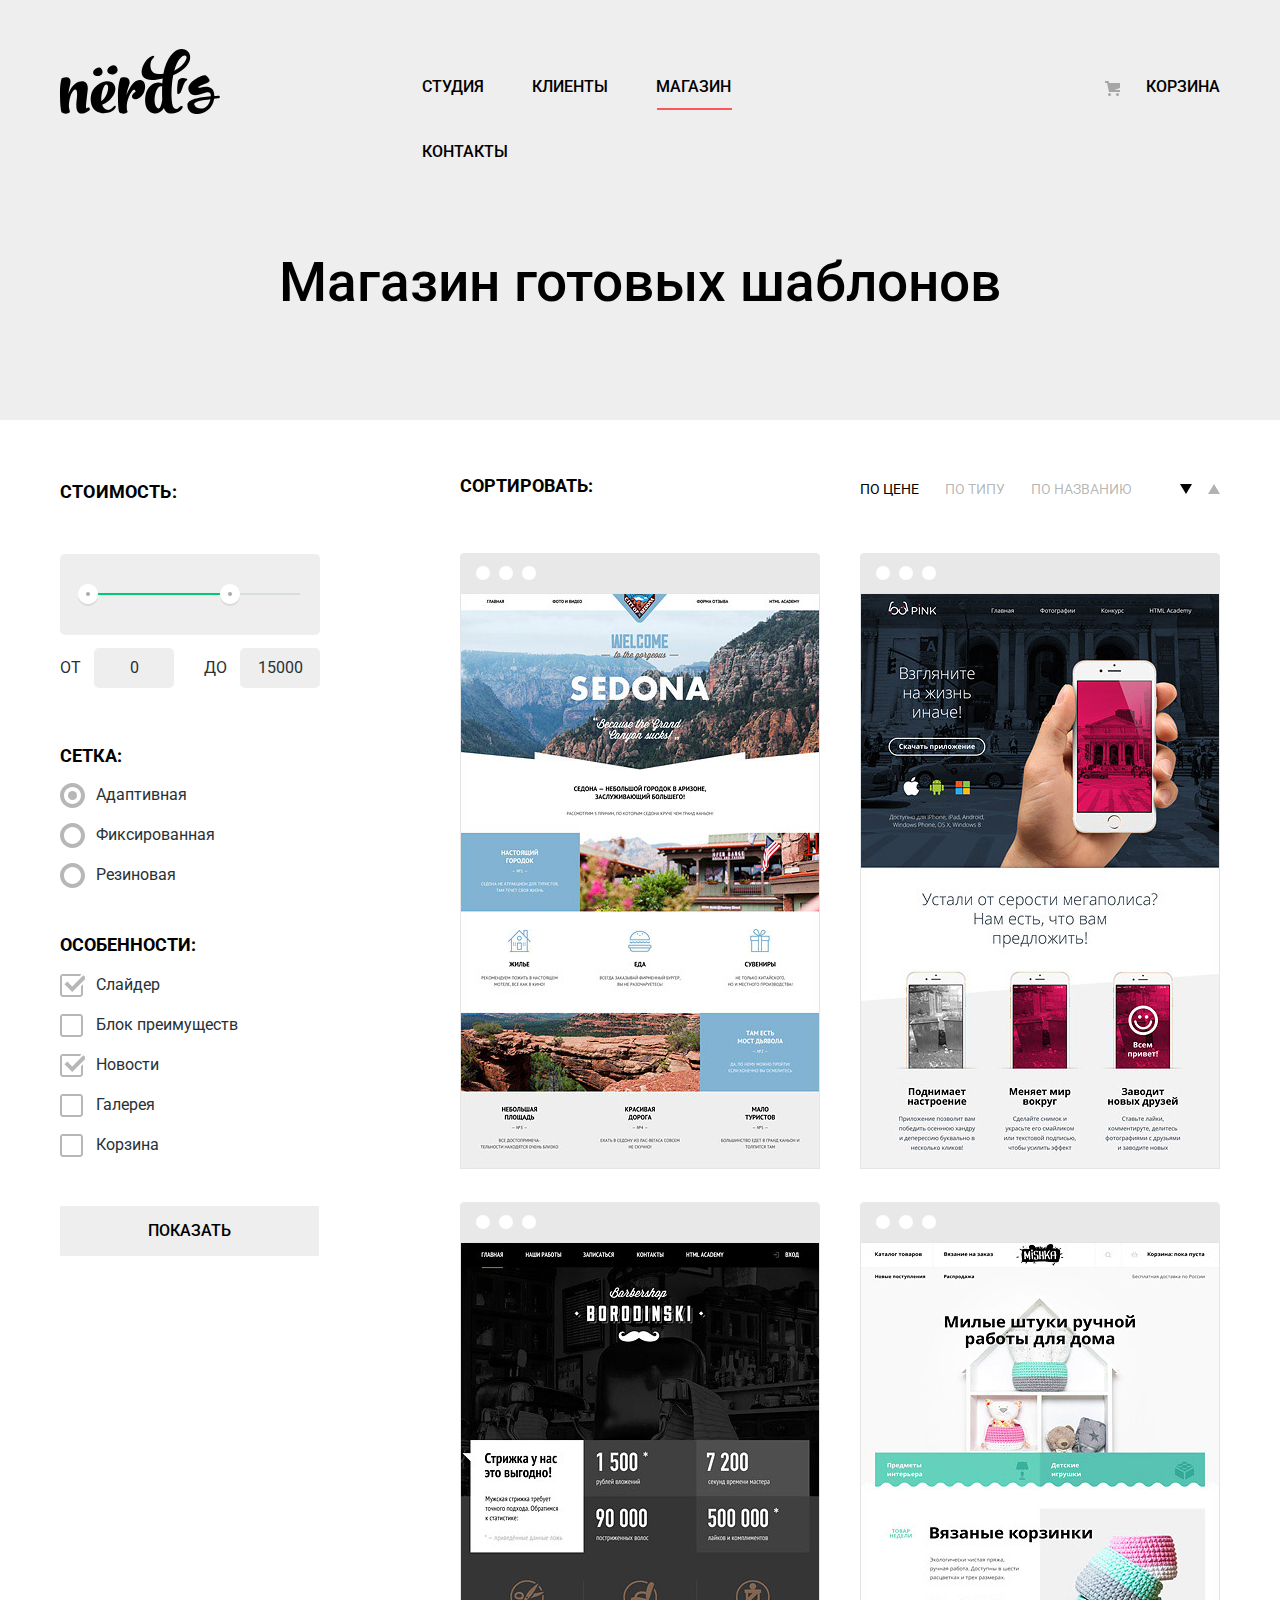
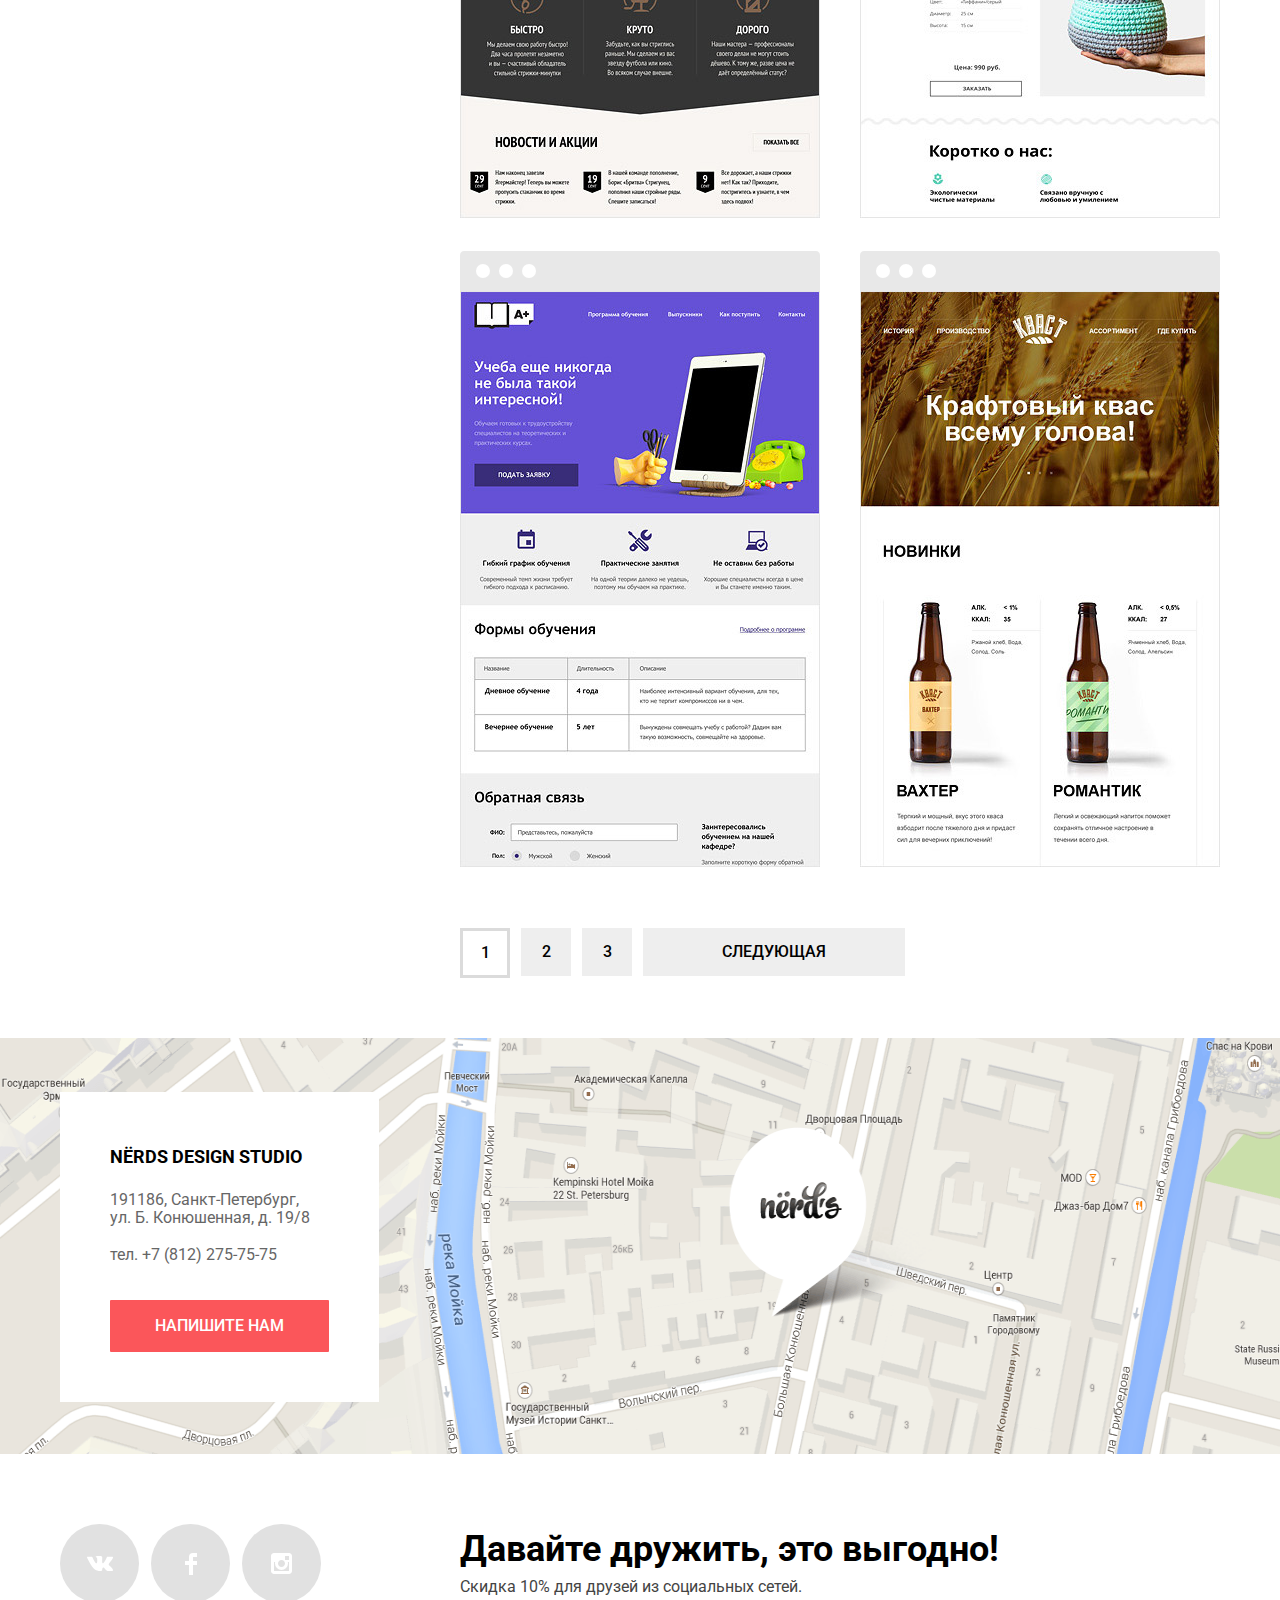
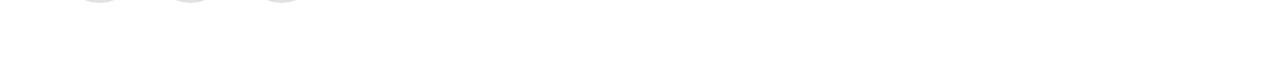
==== commit 0244aa29: "доделала оформление" ====
--- a/catalog.html
+++ b/catalog.html
@@ -4,8 +4,8 @@
     <meta charset="utf-8">
     <title>Каталог Нёрдс</title>
     <link href="https://fonts.googleapis.com/css?family=Roboto:400,500,700&amp;subset=cyrillic" rel="stylesheet"> 
-    <link href="css/normalize.css" rel="stylesheet">
-    <link href="css/style.css" rel="stylesheet">
+    <link rel="stylesheet" href="css/normalize.css">
+    <link rel="stylesheet" href="css/style.css">
   </head>
   <body class="inner-page">
 	<header class="main-header">
@@ -33,7 +33,7 @@
 		<div class="container catalog-content">
 		<h2 class="catalog-content-title visually-hidden">Каталог</h2>
 			<div class="catalog-content-left">
-				<form class="catalog-filters" action="#" method="get">
+				<form class="catalog-filters" action="https://echo.htmlacademy.ru" method="get">
 					<fieldset class="price-filter">
 						<legend>Стоимость:</legend> 
 						<div class="range-filter">
@@ -56,33 +56,41 @@
 					</fieldset>
 					<fieldset class="grid-filter">
 						<legend>Сетка:</legend>
-						<p class="filters-item"><label>
-							<input type="radio" id="grid-1" name="grid-toggle" checked hidden> Адаптивная
-						</label></p>
-						<p class="filters-item"><label>
-							<input type="radio" id="grid-2" name="grid-toggle" hidden> Фиксированная
-						</label></p>
-						<p class="filters-item"><label>
-							<input type="radio" id="grid-3" name="grid-toggle" hidden disabled> Резиновая
-						</label></p>
+						<p class="filters-item grid-filters-item">
+							<input class="visually-hidden" type="radio" id="grid-1" name="grid" value="adaptive" checked> 
+							<label for="grid-1"><span class="radio-indicator"></span>Адаптивная</label>
+						</p><p class="filters-item grid-filters-item">
+							<input class="visually-hidden" type="radio" id="grid-2" name="grid" value="fixed"> 
+							<label for="grid-2"><span class="radio-indicator"></span>Фиксированная</label>
+						</p>
+						<p class="filters-item grid-filters-item">
+							<input class="visually-hidden" type="radio" id="grid-3" name="grid" value="rubber"> 
+							<label for="grid-3"><span class="radio-indicator"></span>Резиновая</label>
+						</p>
 					</fieldset>
 					<fieldset class="features-filter">
 						<legend>Особенности:</legend>
-						<p class="filters-item"><label>
-							<input type="checkbox" name="slider" checked hidden> Слайдер
-						</label></p>
-						<p class="filters-item"><label>
-							<input type="checkbox" name="features-block" hidden> Блок преимуществ
-						</label></p>
-						<p class="filters-item"><label>
-							<input type="checkbox" name="news" checked hidden> Новости
-						</label></p>
-						<p class="filters-item"><label>
-							<input type="checkbox" name="galery" hidden> Галерея
-						</label></p>
-						<p class="filters-item"><label>
-							<input type="checkbox" name="basket" hidden> Корзина
-						</label></p>
+						<p class="filters-item features-filters-item">
+							<input class="visually-hidden" type="checkbox" name="feature-slider" id="feature-1" checked> 
+							<label for="feature-1"><span class="checkbox-indicator"></span>Слайдер</label>
+						</p>
+						<p class="filters-item features-filters-item">
+							<input class="visually-hidden" type="checkbox" name="feature-advantages-block" id="feature-2"> 
+							<label for="feature-2"><span class="checkbox-indicator"></span>Блок преимуществ</label>
+						</p>
+						<p class="filters-item features-filters-item">
+							<input class="visually-hidden" type="checkbox" name="feature-news" id="feature-3" checked> 
+							<label for="feature-3"><span class="checkbox-indicator"></span>Новости</label>
+						</p>
+						<p class="filters-item features-filters-item">
+							<input class="visually-hidden" type="checkbox" name="feature-gallary" id="feature-4"> 
+							<label for="feature-4"><span class="checkbox-indicator"></span>Галерея</label>
+						</p>
+						<p class="filters-item features-filters-item">
+							<input class="visually-hidden" type="checkbox" name="feature-basket" id="feature-5"> 
+							<label for="feature-5"><span class="checkbox-indicator"></span>Корзина</label>
+						</p>
+
 					</fieldset>
 					<button class="btn" type="submit">Показать</button>
 				</form>
@@ -107,7 +115,7 @@
 		    				<img src="img/img-sedona.jpg" alt="Sedona" width="360" height="576">
 		    			
 		    			<div class="hover-block">
-		    				<a class="project-title" href="#"><h3>Sedona</h3></a>
+		    				<a href="#"><h3 class="project-title">Sedona</h3></a>
 		    				<p>Информационный сайт 
 							для туристов</p>
 		    				<a class="btn" href="#">9 900 руб.</a> 
@@ -120,8 +128,8 @@
 		    				<img src="img/img-pink.jpg" alt="Pink App" width="360" height="576">
 		    			
 		    			<div class="hover-block">
-		    				<a class="project-title" href="#">
-		    				<h3>Pink App</h3></a> 
+		    				<a href="#">
+		    				<h3 class="project-title">Pink App</h3></a> 
 		    				<p>Продуктовый лендинг
 							приложения для iOS и Android</p>
 		    				<a class="btn" href="#">9 900 руб.</a> 
@@ -135,7 +143,7 @@
 		    				<img src="img/img-barbershop.jpg" alt="Barbershop" width="360" height="576">
 		    			
 		    			<div class="hover-block">
-		    				<a class="project-title" href="#"><h3>Barbershop</h3></a>
+		    				<a href="#"><h3 class="project-title">Barbershop</h3></a>
 		    				<p>Сайт салоны красоты.
 		    				Для мужчин, да.</p>
 		    				<a class="btn" href="#">9 900 руб.</a> 
@@ -149,7 +157,7 @@
 		    				<img src="img/img-mishka.jpg" alt="MISHKA" width="360" height="576">
 		    			
 		    			<div class="hover-block">
-		    				<a class="project-title" href="#"><h3>MISHKA</h3></a>
+		    				<a href="#"><h3 class="project-title">MISHKA</h3></a>
 		    				<p>Интернет-магазин 
 							вязаных игрушек</p>
 		    				<a class="btn" href="#">9 900 руб.</a> 
@@ -163,7 +171,7 @@
 		    				<img src="img/img-aplus.jpg" alt="A Plus" width="360" height="576">
 		    			
 		    			<div class="hover-block">
-		    				<a class="project-title" href="#"><h3>A Plus</h3></a> 
+		    				<a href="#"><h3 class="project-title">A Plus</h3></a> 
 		    				<p>Лендинг курсов повышения квалификации</p>
 		    				<a class="btn" href="#">9 900 руб.</a> 
 		    			</div>
@@ -176,7 +184,7 @@
 		    				<img src="img/img-kvast.jpg" alt="КВАСТ" width="360" height="576">
 		    			
 		    			<div class="hover-block">
-		    				<a class="project-title" href="#"><h3>КВАСТ</h3></a> 
+		    				<a href="#"><h3 class="project-title">КВАСТ</h3></a> 
 		    				<p>Промо-сайт производителя
 							крафтового кваса</p>
 		    				<a class="btn" href="#">9 900 руб.</a> 
@@ -184,7 +192,7 @@
 		    			</div>
 		    		</li>
 		    	</ul>
-		    </sectiocon>
+		    </section>
 		    <section class="page-numbers">
 		    	<ul class="page-numbers-list">
 		    		 <li><a class="page-number-item active-page">1</a></li>  
@@ -204,7 +212,7 @@
 				<p>191186, Санкт-Петербург, <br>
 				ул. Б. Конюшенная, д. 19/8 </p>
 				<p>тел. +7 (812) 275-75-75</p> 
-				<a href="feedback.html" class="btn">Напишите нам</a>
+				<a class="btn" href="feedback.html">Напишите нам</a>
 			</section>
 		</div>
 	</div>
@@ -234,7 +242,7 @@
 				<input type="email" name="email" value="" placeholder="Для отправки ответа">
 			</label></p>
 			<p><label>Текст письма:
-				<textarea name="message" rows="#" cols="#" placeholder="В свободной форме"></textarea>
+				<textarea name="message" placeholder="В свободной форме"></textarea>
 			</label></p>
 			<button class="btn" type="submit">Отправить</button>
 		</form> 
--- a/css/style.css
+++ b/css/style.css
@@ -68,6 +68,11 @@
 	background-color: #e74246;
 }
 
+.btn:focus {
+	outline: none;  
+	box-shadow: 0 0 2px 3px #85cbe9; 
+}
+
 .btn:active {
 	color: rgba(255,255,255,0.3);
 
@@ -76,9 +81,11 @@
 
 .main-header {
 	border-top: 1px solid transparent;
+	padding-top: 48px;
 	margin-bottom: 80px;
 
 	background-color: #eeeeee;
+	background-size: 100%;
 	border-bottom: 1px solid transparent;
 }
 
@@ -88,9 +95,7 @@
 
 .main-navigation {
 	display: flex;
-	align-items: flex-end;
-	justify-content: space-between;
-	margin-top: 49px;
+	align-items: flex-start;
 
 	font-size: 16px;
 	line-height: 30px;
@@ -99,9 +104,15 @@
 	text-transform: uppercase;
 }
 
+.main-navigation a:focus {
+	outline: none;  
+	box-shadow: 0 6px 2px -3px #85cbe9;
+}
+
 .main-header-logo {
 	width: 160px;
 	height: 65px;
+	margin-right: 178px;
 }
 
 .main-header-logo:hover {
@@ -114,8 +125,15 @@
 
 .site-navigation a,
 .user-navigation a {
+	display: block;
 	position: relative;
 	color: #000000;
+	padding-top: 23px;
+	padding-bottom: 12px;
+}
+
+.site-navigation li {
+	padding: 0 24px;
 }
 
 .site-navigation a:hover,
@@ -132,11 +150,11 @@
 .site-navigation a.active::after,
 .user-navigation a.active::after {
 	position: absolute;
-	bottom: -12px;
-	left: -2px;
+	bottom: 4px;
+	left: 1px;
 	content: "";
 	width: 100%;
-	height: 3px;
+	height: 2px;
 
 	background-image: linear-gradient(to right, #fb565a, #fb565a);
     background-position: 0 0;
@@ -146,27 +164,18 @@
 .site-navigation {
 	display: flex;
 	flex-wrap: wrap;
-	margin: 0;
-	padding: 0;
-	padding: 11px 0;
+	width: 484px;
+	margin: 0;
+	padding: 0;
 
 	list-style: none;
 }
 
-.site-navigation a{
-	margin-right: 49px;
-}
-
-.site-navigation li:last-child a {
-	margin-right: 0;
-}
-
 .user-navigation {
 	display: flex;
 	margin: 0;
-	padding: 0;
-	padding-top: 11px;
-	padding-bottom: 11px;
+	margin-left: auto;
+	padding: 0;
 	padding-left: 38px;
 
 	list-style: none;
@@ -182,8 +191,8 @@
 	content: "";
 
 	position: absolute;
-	top: 6px;
-	left: 0px;
+	top: 32px;
+	left: 1px;
 	width: 15px;
 	height: 15px;
 
@@ -229,11 +238,15 @@
 #btn-1:checked ~ .slider-controls label[for="btn-1"],
 #btn-2:checked ~ .slider-controls label[for="btn-2"],
 #btn-3:checked ~ .slider-controls label[for="btn-3"] { 
-    background:#c1c1c1;
-}
-
-.slide{
-    display:none;
+    background-color: #c1c1c1;   
+}
+
+#btn-1:focus ~ .slider-controls label[for="btn-1"],
+#btn-2:focus ~ .slider-controls label[for="btn-2"],
+#btn-3:focus ~ .slider-controls label[for="btn-3"] {
+	outline: none;  
+	box-shadow: 0 0 2px 3px #85cbe9;
+
 }
 
 #btn-1:checked ~ .slides .slide:nth-child(1) { 
@@ -256,8 +269,10 @@
 }
 
 .slide {
+	display:none;
+
 	padding-top: 77px;
-	padding-bottom: 77px;
+	padding-bottom: 80px;
 
 	background-repeat: no-repeat;
 }
@@ -301,7 +316,7 @@
 	margin: 0;
 	padding: 0;
 	margin-top: 76px;
-	margin-bottom: 107px;
+	margin-bottom: 109px;
 
 	font-size: 55px;
 	line-height: 55px;
@@ -318,7 +333,7 @@
 	width: 1100px; 
 	margin: 0;
 	padding: 0;
-	padding-bottom: 82px;
+	padding-bottom: 80px;
 
 	border-bottom: 2px solid #eeeeee;
 	list-style: none;
@@ -393,7 +408,7 @@
 
 .about-company {
 	display: flex;
-	padding-bottom: 72px;
+	padding-bottom: 74px;
 
 	border-bottom: 2px solid #eeeeee;
 }
@@ -415,7 +430,7 @@
 	max-width: 660px;
 	margin: 0;
 	margin-top: 33px;
-	margin-bottom: 44px;
+	margin-bottom: 41px;
 }
 
 .orders-title,
@@ -429,7 +444,7 @@
 
 .orders {
 	margin: 0;
-	margin-top: 22px;
+	margin-top: 23px;
 	padding: 0;
 	padding-left: 37px;
 
@@ -449,7 +464,7 @@
 	position: absolute;
 	width: 25px;
 	height: 2px;
-	top: 9px;
+	top: 12px;
 	left: -36px;
 	content: "";
 
@@ -469,7 +484,7 @@
 
 .features-title {
 	margin: 0;
-	margin-top: 246px;
+	margin-top: 245px;
 	margin-left: 17px;
 
 }
@@ -486,6 +501,11 @@
 
 	text-align: left;
 
+}
+
+.about-company sup {
+	font-size: 28px;
+	vertical-align: center;
 }
 
 .about-company th {
@@ -565,6 +585,12 @@
 .partners-item:first-child a {
 	margin-top: 16px;
 	margin-bottom: 6px;
+}
+
+.partners-item a:focus {
+	outline: none;  
+	box-shadow: 0 0 2px 3px #85cbe9;
+	opacity: 1;
 }
 
 .partners-item a:hover {
@@ -690,58 +716,115 @@
 	text-transform: uppercase;
 }
 
+.features-filter legend {
+	margin-bottom: 13px;
+}
+
 .filters-item {
+	margin: 0;
+	margin-bottom: 18px;
+	padding-top: 2px;
+}
+
+.grid-filter .filters-item:last-child {
+	margin-bottom: 45px;
+}
+
+.grid-filters-item,
+.features-filters-item {
 	position: relative;
-	margin: 0;
-	padding-top: 1px;
-	margin-bottom: 15px;
 	padding-left: 36px;
-}
-
-.grid-filter .filters-item:last-child {
-	margin-bottom: 44px;
-}
-
-.grid-filter .filters-item::before {
-	position: absolute;
-	left: 0;
-	content: "";
-	width: 25px;
-	height: 25px;
-
-	background-image: url("../img/radio-off.svg");
-	background-repeat: no-repeat;
-	background-position: 0 0;
-	opacity: 0.4;
-}
-
-.features-filter .filters-item::before {
-	position: absolute;
-	left: 0;
-	content: "";
-	width: 23px;
-	height: 23px;
-
-	background-image: url("../img/checkbox-off.svg");
-	background-repeat: no-repeat;
-	background-position: 0 0;
-	opacity: 0.4;
-}
-
-.grid-filter label,
-.features-filter label {
+
 	font-weight: 400;
 	font-size: 16px;
 	line-height: 20px;
 	color: #283136;
 }
 
+.filters-item label {
+	cursor: pointer;
+}
+
+.filters-item input:disabled + label {
+	cursor: default;
+}
+
+.filters-item:hover input:not(:disabled) + label {
+	color: #000000;
+}
+
+.filters-item input:disabled + label {
+	opacity: 0.3;
+}
+
+.grid-filters-item input + label .radio-indicator {
+	position: absolute;
+	left: 0;
+	top: 0;
+	width: 25px;
+	height: 25px;
+
+	background-image: url("../img/radio-off.svg");
+	background-position: 0 0;
+	background-repeat: no-repeat;
+	opacity: 0.4;
+}
+
+.grid-filters-item:hover input:not(:disabled) + label .radio-indicator {
+	opacity: 1;
+}
+
+.grid-filters-item input:focus + label .radio-indicator {
+    outline: none;  
+	box-shadow: 0 0 2px 3px #85cbe9; 
+	opacity: 1;
+} 
+
+grid-filters-item input:focus + label {
+	color: #000000;
+}
+
+.grid-filters-item input:checked + label .radio-indicator {
+	background-image: url("../img/radio-on.svg");
+}
+
+.features-filters-item input + label .checkbox-indicator {
+	position: absolute;
+	left: 0;
+	top: 1px;
+	width: 25px;
+	height: 25px;
+
+	background-image: url("../img/checkbox-off.svg");
+	background-position: 0 0;
+	background-repeat: no-repeat;
+	opacity: 0.4;
+}
+
+.features-filters-item:hover input:not(:disabled) + label .checkbox-indicator {
+	opacity: 1;
+}
+
+.features-filters-item input:hover + label .checkbox-indicator {
+	opacity: 1;
+}
+
+.features-filters-item input:focus + label .checkbox-indicator {
+    outline: none;  
+	box-shadow: 0 0 2px 3px #85cbe9; 
+} 
+
+.features-filters-item input:checked + label .checkbox-indicator {
+	background-image: url("../img/checkbox-on.svg");
+}
+
 .catalog-filters .btn {
 	margin-top: 33px;
 	padding: 16px 88px;
 
 	color: #000000;
 	background-color: #eeeeee;
+	cursor: pointer;
 }
 
 .catalog-filters .btn:hover {
@@ -793,21 +876,19 @@
 	text-transform: uppercase;
 }
 
+.sorting-type a:focus {
+	outline: none;  
+	box-shadow: 0 0 2px 3px #85cbe9;
+	color: rgba(0,0,0,0.6); 
+}
+
 .sorting-type a:hover {
-	font-weight: 400;
-	font-size: 14px;
-	line-height: 18px;
 	color: rgba(0,0,0,0.6);
-	text-transform: uppercase;
 }
 
 .sorting-type a.active,
 .sorting-type a:active {
-	font-weight: 400;
-	font-size: 14px;
-	line-height: 18px;
 	color: rgba(0,0,0,1);
-	text-transform: uppercase;
 }
 
 .pointers {
@@ -824,18 +905,31 @@
 	display: inline-block;
 	width: 0;
 	height: 0;
+	/*vertical-align: top;*/
 }
 
 .pointer-down {
-	border-left: 5px solid transparent;
-	border-right: 5px solid transparent;
+	border-left: 6px solid transparent;
+	border-right: 6px solid transparent;
 	border-top: 10px solid rgba(0,0,0,0.3);
 }
 
 .pointer-up {
-	border-left: 5px solid transparent;
-	border-right: 5px solid transparent;
+	border-left: 6px solid transparent;
+	border-right: 6px solid transparent;
 	border-bottom: 10px solid rgba(0,0,0,0.3);
+}
+
+.pointer-down:focus {
+	outline: none;
+	box-shadow: 0 0 2px 3px #85cbe9; 
+	border-top: 10px solid rgba(0,0,0,0.6);
+}
+
+.pointer-up:focus {
+	outline: none;
+	box-shadow: 0 0 2px 3px #85cbe9; 
+	border-bottom: 10px solid rgba(0,0,0,0.6);
 }
 
 .pointer-down:hover {
@@ -916,44 +1010,50 @@
 	display: block;
 }
 
-.project-title {
+.hover-block .project-title {
 	font-weight: 700;
 	font-size: 18px;
 	line-height: 30px;
 	color: #000000;
 	text-transform: uppercase;
-}
-
-.hover-block h3 {
-	margin: 0;
-	margin-top: 32px;
-	margin-bottom: 21px;
+
+	margin: 0;
+	margin-top: 26px;
+	margin-bottom: 16px;
 	padding: 0;
 }
 
 .hover-block p {
 	max-width: 240px;
+	max-height: 380px;
 	margin: 0 auto;
 	margin-bottom: 30px;
-}
-
-.project-title:hover {
-	color: #fb565a;
-}
-
-.project-title:active {
-	color: rgba(0,0,0,0.3); 
-}
-
-.hover-block p {
+
 	font-weight: 400;
 	font-size: 16px;
 	line-height: 18px;
 	color: #666666;
+
+	overflow: auto;
+}
+
+.projects-item:nth-child(1) .hover-block p,
+.projects-item:nth-child(3) .hover-block p,
+.projects-item:nth-child(4) .hover-block p {
+	max-width: 200px;
+}
+
+.project-title:hover {
+	color: #fb565a;
+}
+
+.project-title:active {
+	color: rgba(0,0,0,0.3); 
 }
 
 .hover-block .btn {
 	padding: 16px 60px;
+	margin-bottom: 43px;
 }
 
 .hover-block .btn:active {
@@ -962,7 +1062,6 @@
 
 .page-numbers-list {
 	display: flex;
-	align-items: center;
 	margin: 0;
 	padding: 0;
 
@@ -986,11 +1085,17 @@
 	background-color: #eeeeee;
 }
 
-.page-number-item:hover {
+.page-number-item:not(.active-page):focus {
+	outline: none;
+	box-shadow: 0 0 2px 3px #85cbe9;
 	background-color: #dfdfdf;
-}
-
-.page-number-item:active {
+} 
+
+.page-number-item:not(.active-page):hover {
+	background-color: #dfdfdf;
+}
+
+.page-number-item:not(.active-page):active {
 	color: rgba(0,0,0,0.3);
 
 	background-color: #d5d5d5;
@@ -1018,7 +1123,7 @@
 	background-image: url("../img/map-and-marker.png");
 	background-repeat: no-repeat;
 	background-position: top center;
-	background-size: 100%;
+	background-size: 100% 100%;
 }
 
 .inner-page .map {
@@ -1103,7 +1208,13 @@
 	background-position: center center;
 }
 
-.footer-social-left .social-button:hover {
+.footer-social-left .social-button:focus {
+	outline: none;  
+	box-shadow: 0 0 2px 3px #85cbe9;
+}
+
+.footer-social-left .social-button:hover,
+.footer-social-left .social-button:focus {
 	background-color: #e74246;
 }
 
@@ -1129,7 +1240,7 @@
 }
 
 .footer-social-right {
-	margin-top: 8px;
+	margin-top: 7px;
 	width: 660px;
 }
 
@@ -1152,11 +1263,23 @@
 
 .modal-feedback {
 	display: none;
+	position: fixed;
+	top: 20px; /**/
+	left: 50%;
+	width: 760px;
+	padding: 67px 100px 83px 100px;
+	margin-left: -480px;
+
 	background-color: #ffffff;
 	box-shadow: 0 20px 40px rgba(0,1,1,0.75);
+	z-index: 1000;
 }
 
 .feedback-form-title {
+	display: block;
+	margin: 0;
+	margin-bottom: 40px;
+
 	font-weight: 500;
 	font-size: 45px;
 	line-height: 45px;
@@ -1165,7 +1288,22 @@
 	background-color: #ffffff; 
 }
 
+.feedback-form .customer-information {
+	display: flex;
+	flex-direction: row;
+	justify-content: space-between;
+
+	margin-bottom: 34px;
+}
+
+.feedback-form p {
+	margin: 0;
+}
+
 .feedback-form label {
+	display: block;
+	margin-bottom: 10px;
+
 	font-weight: 700;
 	font-size: 16px;
 	line-height: 18px;
@@ -1184,6 +1322,24 @@
 	border: 2px solid #d7dcde;
 }
 
+.feedback-form input[type="text"],
+.feedback-form input[type="email"] {
+	box-sizing: border-box;
+	width: 360px;
+	padding: 15px;
+}
+
+.feedback-form textarea {
+	box-sizing: border-box;
+	width: 760px;
+	min-height: 116px;
+	padding-top: 9px;
+	padding-left: 15px;
+	margin-bottom: 44px;
+
+	resize: none;
+}
+
 .feedback-form input:hover,
 .feedback-form textarea:hover {
 	border: 2px solid #b4b9bb;
@@ -1203,23 +1359,33 @@
 	border: 2px solid #e74246;
 }
 
-
-
-
-
-
-
-
-
-
-
-
-
-
-
-
-
-
-
-
-
+.feedback-form .btn {
+	padding: 16px 85px;
+}
+
+.modal-close {
+	position: absolute;
+	right: 89px;
+	top: 78px;
+	width: 21px;
+	height: 21px;
+
+	font-size: 0;
+
+	background-color: transparent;
+	background-image: url("../img/close-cross.svg");
+	background-repeat: no-repeat;
+	background-position: 0 0;
+	opacity: 0.3;
+	border: 0;
+	cursor: pointer;
+}
+
+.modal-close:hover {
+	opacity: 1;
+}
+
+.modal-close:active {
+	opacity: 0.1;
+}
+
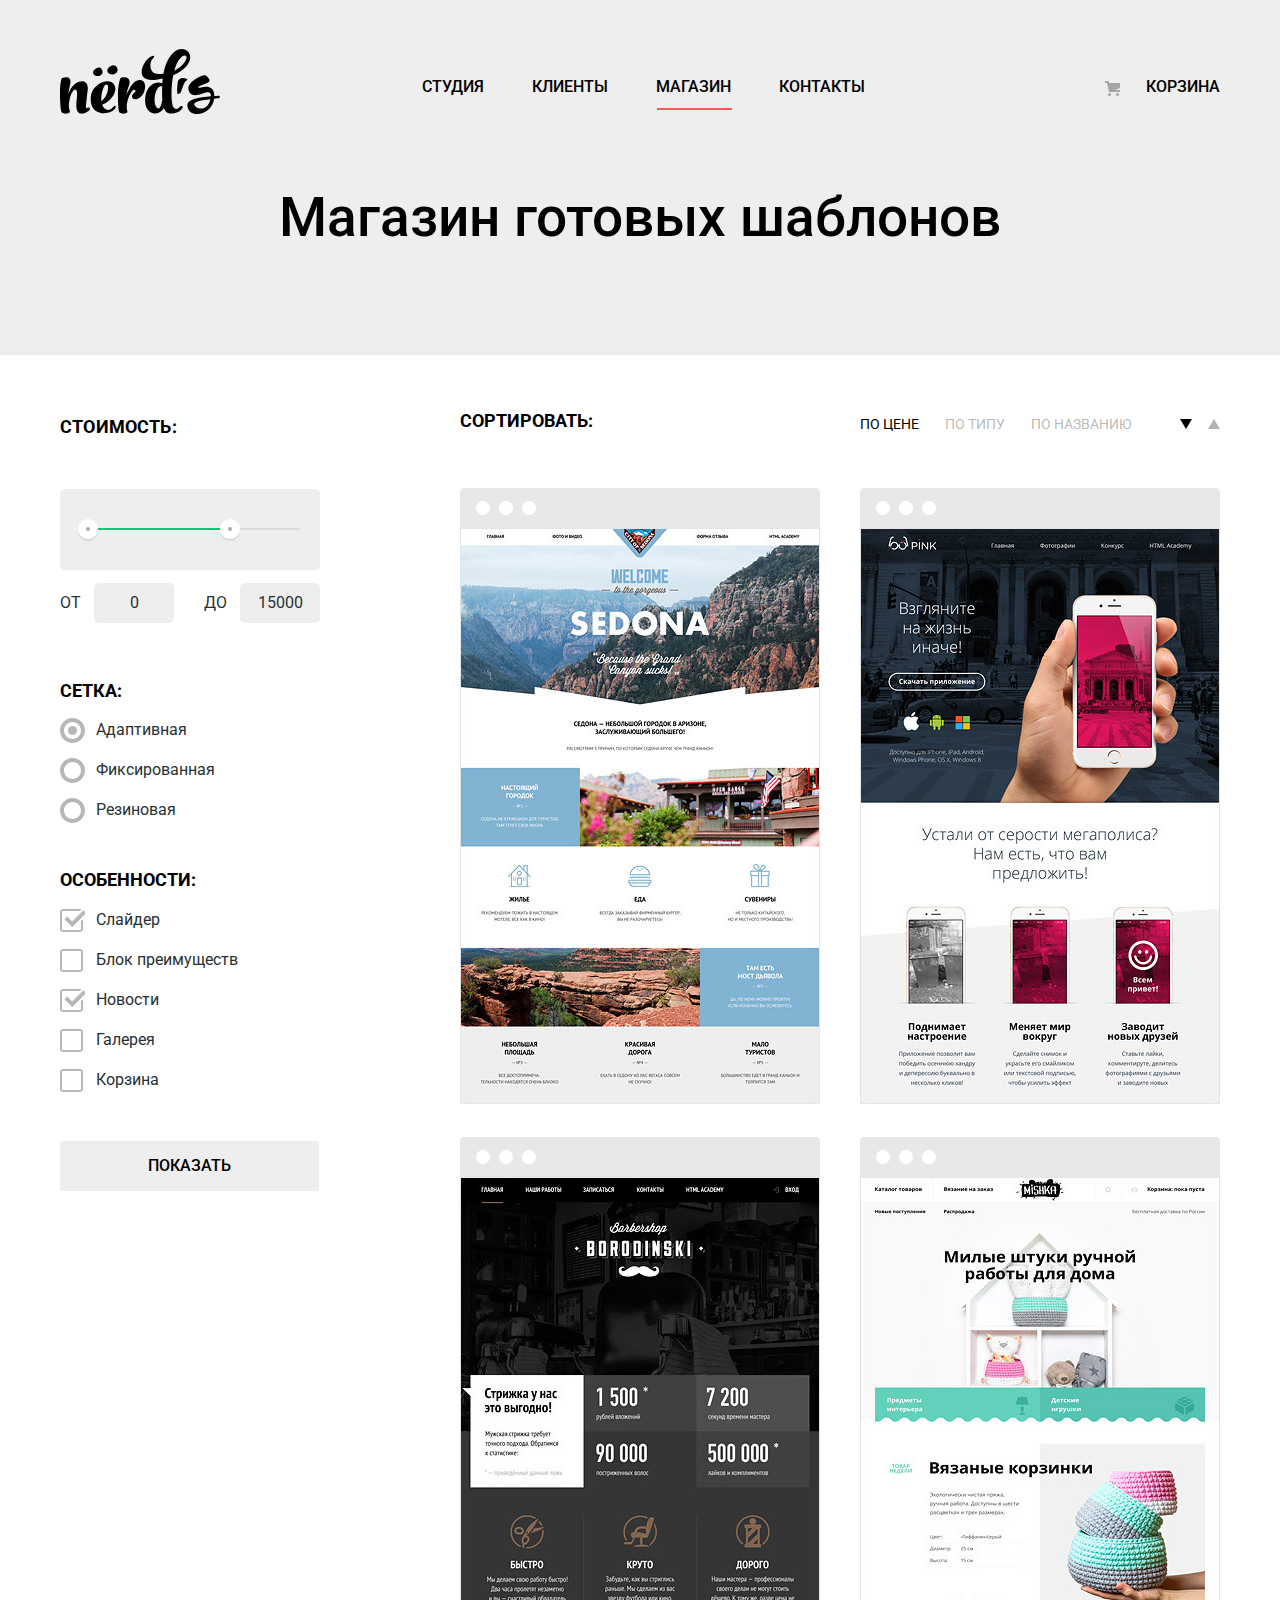
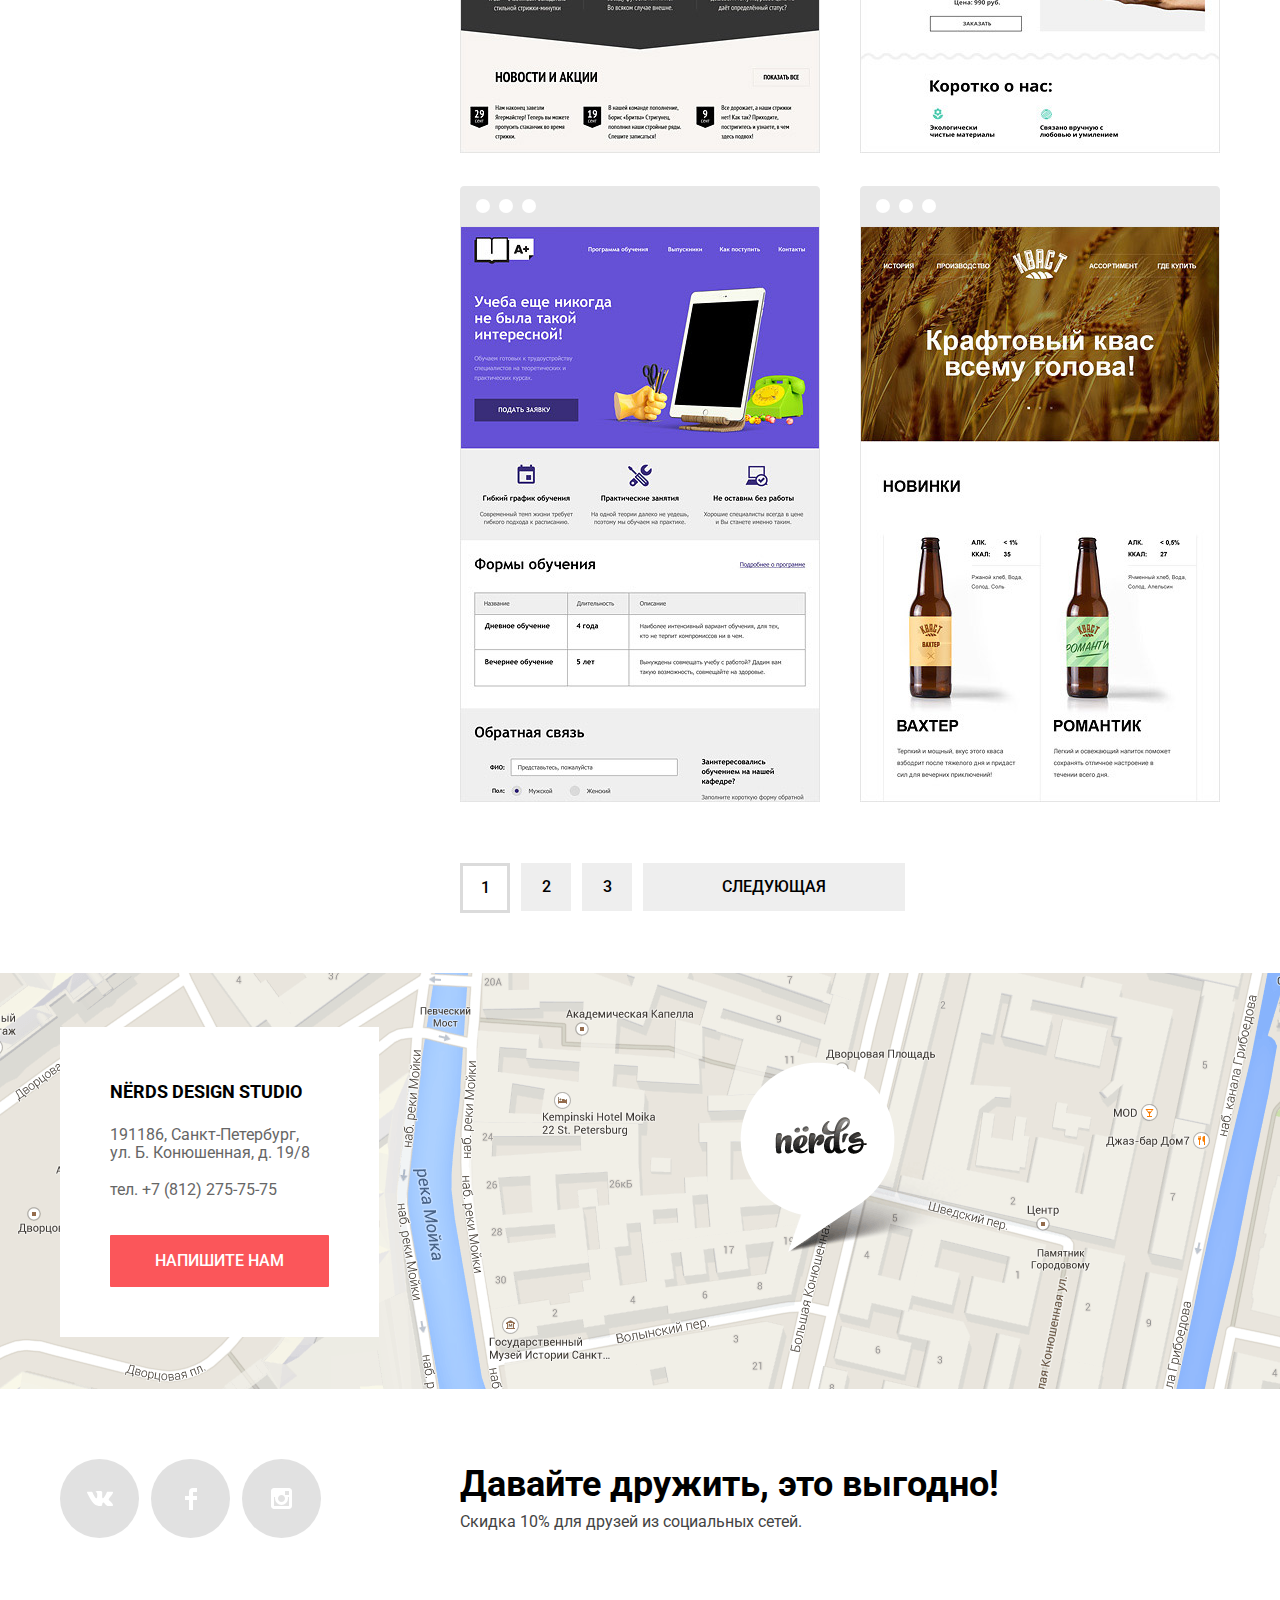
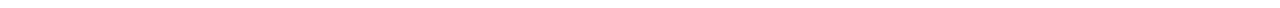
==== commit 44a954aa: "Проверила на кроссбраузерность" ====
--- a/catalog.html
+++ b/catalog.html
@@ -235,15 +235,17 @@
 	<h2 class="modal-feedback-title visually-hidden">Обратная связь</h2>
 		<b class="feedback-form-title">Напишите нам</b> 
 		<form class="feedback-form" action="#" method="post">
-			<p><label>Ваше имя:
-				<input type="text" name="name" value="" placeholder="Представьтесь, пожалуйста">
-			</label></p>
-			<p><label>Ваш e-mail:
-				<input type="email" name="email" value="" placeholder="Для отправки ответа">
-			</label></p>
-			<p><label>Текст письма:
-				<textarea name="message" placeholder="В свободной форме"></textarea>
-			</label></p>
+			<div class="customer-information">
+				<p><label for="name-field">Ваше имя:</label>
+					<input type="text" name="name" id="name-field" placeholder="Представьтесь, пожалуйста">
+				</p>
+				<p><label for="email-field">Ваш e-mail:</label>
+					<input type="email" name="email" id="email-field" placeholder="Для отправки ответа">
+				</p>
+			</div>
+			<p><label for="message-field">Текст письма:</label>
+				<textarea name="message" id="message-field" placeholder="В свободной форме"></textarea>
+			</p>
 			<button class="btn" type="submit">Отправить</button>
 		</form> 
 		<button class="modal-close" type="button">Закрыть</button>
--- a/css/style.css
+++ b/css/style.css
@@ -32,7 +32,9 @@
 
   white-space: nowrap;
 
-  clip-path: inset(100%);
+  -webkit-clip-path: inset(100%);
+
+          clip-path: inset(100%);
   clip: rect(0 0 0 0);
   overflow: hidden;
 }
@@ -70,7 +72,8 @@
 
 .btn:focus {
 	outline: none;  
-	box-shadow: 0 0 2px 3px #85cbe9; 
+	-webkit-box-shadow: 0 0 2px 3px #85cbe9;  
+	        box-shadow: 0 0 2px 3px #85cbe9; 
 }
 
 .btn:active {
@@ -87,6 +90,7 @@
 	background-color: #eeeeee;
 	background-size: 100%;
 	border-bottom: 1px solid transparent;
+	
 }
 
 .inner-page .main-header {
@@ -94,8 +98,12 @@
 }
 
 .main-navigation {
-	display: flex;
-	align-items: flex-start;
+	display: -webkit-box;
+	display: -ms-flexbox;
+	display: flex;
+	-webkit-box-align: start;
+	    -ms-flex-align: start;
+	        align-items: flex-start;
 
 	font-size: 16px;
 	line-height: 30px;
@@ -106,7 +114,8 @@
 
 .main-navigation a:focus {
 	outline: none;  
-	box-shadow: 0 6px 2px -3px #85cbe9;
+	-webkit-box-shadow: 0 6px 2px -3px #85cbe9;  
+	        box-shadow: 0 6px 2px -3px #85cbe9;
 }
 
 .main-header-logo {
@@ -156,15 +165,24 @@
 	width: 100%;
 	height: 2px;
 
+	background-image: -webkit-gradient(linear, left top, right top, from(#fb565a), to(#fb565a));
+
+	background-image: -webkit-linear-gradient(left, #fb565a, #fb565a);
+
+	background-image: -o-linear-gradient(left, #fb565a, #fb565a);
+
 	background-image: linear-gradient(to right, #fb565a, #fb565a);
     background-position: 0 0;
     background-repeat: no-repeat;
 }
 
 .site-navigation {
-	display: flex;
-	flex-wrap: wrap;
-	width: 484px;
+	display: -webkit-box;
+	display: -ms-flexbox;
+	display: flex;
+	-ms-flex-wrap: wrap;
+	    flex-wrap: wrap;
+	
 	margin: 0;
 	padding: 0;
 
@@ -172,6 +190,8 @@
 }
 
 .user-navigation {
+	display: -webkit-box;
+	display: -ms-flexbox;
 	display: flex;
 	margin: 0;
 	margin-left: auto;
@@ -245,7 +265,8 @@
 #btn-2:focus ~ .slider-controls label[for="btn-2"],
 #btn-3:focus ~ .slider-controls label[for="btn-3"] {
 	outline: none;  
-	box-shadow: 0 0 2px 3px #85cbe9;
+	-webkit-box-shadow: 0 0 2px 3px #85cbe9;  
+	        box-shadow: 0 0 2px 3px #85cbe9;
 
 }
 
@@ -327,8 +348,12 @@
 }
 
 .services ul {
-	display: flex;
-	justify-content: space-between;
+	display: -webkit-box;
+	display: -ms-flexbox;
+	display: flex;
+	-webkit-box-pack: justify;
+	    -ms-flex-pack: justify;
+	        justify-content: space-between;
 
 	width: 1100px; 
 	margin: 0;
@@ -407,6 +432,8 @@
 }
 
 .about-company {
+	display: -webkit-box;
+	display: -ms-flexbox;
 	display: flex;
 	padding-bottom: 74px;
 
@@ -468,6 +495,12 @@
 	left: -36px;
 	content: "";
 
+    background-image: -webkit-gradient(linear, left top, right top, from(#fb565a), to(#fb565a));
+
+    background-image: -webkit-linear-gradient(left, #fb565a, #fb565a);
+
+    background-image: -o-linear-gradient(left, #fb565a, #fb565a);
+
     background-image: linear-gradient(to right, #fb565a, #fb565a);
     background-position: 0 0;
     background-repeat: no-repeat;
@@ -530,8 +563,12 @@
 } 
 
 .partners ul {
-	display: flex;
-	justify-content: space-between;
+	display: -webkit-box;
+	display: -ms-flexbox;
+	display: flex;
+	-webkit-box-pack: justify;
+	    -ms-flex-pack: justify;
+	        justify-content: space-between;
 	margin: 0;
 	padding: 0;
 	padding-top: 46px;
@@ -543,6 +580,8 @@
 
 .partners-item {
 	position: relative;
+	display: -webkit-box;
+	display: -ms-flexbox;
 	display: flex;
 	width: 260px;
 }
@@ -555,6 +594,12 @@
 	width: 2px;
 	height: 52px; 
 
+	background-image: -webkit-gradient(linear, left top, left bottom, from(#eeeeee), to(#eeeeee)); 
+
+	background-image: -webkit-linear-gradient(top, #eeeeee, #eeeeee); 
+
+	background-image: -o-linear-gradient(top, #eeeeee, #eeeeee); 
+
 	background-image: linear-gradient(to bottom, #eeeeee, #eeeeee);
     background-position: 0 0;
     background-repeat: no-repeat;
@@ -582,6 +627,10 @@
 	margin-top: 6px;
 }
 
+.pink-partner a {
+	margin-top: 18px;
+}
+
 .partners-item:first-child a {
 	margin-top: 16px;
 	margin-bottom: 6px;
@@ -589,7 +638,8 @@
 
 .partners-item a:focus {
 	outline: none;  
-	box-shadow: 0 0 2px 3px #85cbe9;
+	-webkit-box-shadow: 0 0 2px 3px #85cbe9;  
+	        box-shadow: 0 0 2px 3px #85cbe9;
 	opacity: 1;
 }
 
@@ -602,11 +652,14 @@
 }
 
 .catalog-content {
+	display: -webkit-box;
+	display: -ms-flexbox;
 	display: flex;
 }
 
 .catalog-content-left {
-	flex-basis: 300px;
+	-ms-flex-preferred-size: 300px;
+	    flex-basis: 300px;
 	margin-right: 100px;
 }
 
@@ -776,7 +829,8 @@
 
 .grid-filters-item input:focus + label .radio-indicator {
     outline: none;  
-	box-shadow: 0 0 2px 3px #85cbe9; 
+	-webkit-box-shadow: 0 0 2px 3px #85cbe9;  
+	        box-shadow: 0 0 2px 3px #85cbe9; 
 	opacity: 1;
 } 
 
@@ -811,7 +865,8 @@
 
 .features-filters-item input:focus + label .checkbox-indicator {
     outline: none;  
-	box-shadow: 0 0 2px 3px #85cbe9; 
+	-webkit-box-shadow: 0 0 2px 3px #85cbe9;  
+	        box-shadow: 0 0 2px 3px #85cbe9; 
 } 
 
 .features-filters-item input:checked + label .checkbox-indicator {
@@ -835,14 +890,18 @@
 	color: rgba(0,0,0,0.3);
 
 	background-color: #d5d5d5;
-	box-shadow: inset 0 3px 0 0 rgba(0,1,1,0.1);
+	-webkit-box-shadow: inset 0 3px 0 0 rgba(0,1,1,0.1);
+	        box-shadow: inset 0 3px 0 0 rgba(0,1,1,0.1);
 }
 
 .catalog-content-right {
-	flex-basis: 760px;
+	-ms-flex-preferred-size: 760px;
+	    flex-basis: 760px;
 }
 
 .catalog-sorting {
+	display: -webkit-box;
+	display: -ms-flexbox;
 	display: flex;
 	margin-bottom: 92px;
 }
@@ -859,8 +918,12 @@
 }
 
 .sorting-type {
-	display: flex;
-	justify-content: space-between;
+	display: -webkit-box;
+	display: -ms-flexbox;
+	display: flex;
+	-webkit-box-pack: justify;
+	    -ms-flex-pack: justify;
+	        justify-content: space-between;
 	width: 272px;
 	margin: 0;
 	padding: 0;
@@ -878,7 +941,8 @@
 
 .sorting-type a:focus {
 	outline: none;  
-	box-shadow: 0 0 2px 3px #85cbe9;
+	-webkit-box-shadow: 0 0 2px 3px #85cbe9;  
+	        box-shadow: 0 0 2px 3px #85cbe9;
 	color: rgba(0,0,0,0.6); 
 }
 
@@ -892,8 +956,12 @@
 }
 
 .pointers {
-	display: flex;
-	justify-content: space-between;
+	display: -webkit-box;
+	display: -ms-flexbox;
+	display: flex;
+	-webkit-box-pack: justify;
+	    -ms-flex-pack: justify;
+	        justify-content: space-between;
 	width: 40px;
 	margin: 0;
 	margin-left: auto;
@@ -922,13 +990,15 @@
 
 .pointer-down:focus {
 	outline: none;
-	box-shadow: 0 0 2px 3px #85cbe9; 
+	-webkit-box-shadow: 0 0 2px 3px #85cbe9;
+	        box-shadow: 0 0 2px 3px #85cbe9; 
 	border-top: 10px solid rgba(0,0,0,0.6);
 }
 
 .pointer-up:focus {
 	outline: none;
-	box-shadow: 0 0 2px 3px #85cbe9; 
+	-webkit-box-shadow: 0 0 2px 3px #85cbe9;
+	        box-shadow: 0 0 2px 3px #85cbe9; 
 	border-bottom: 10px solid rgba(0,0,0,0.6);
 }
 
@@ -951,9 +1021,14 @@
 }
 
 .projects .projects-list {
-	display: flex;
-	flex-wrap: wrap;
-	justify-content: space-between;
+	display: -webkit-box;
+	display: -ms-flexbox;
+	display: flex;
+	-ms-flex-wrap: wrap;
+	    flex-wrap: wrap;
+	-webkit-box-pack: justify;
+	    -ms-flex-pack: justify;
+	        justify-content: space-between;
 	margin: 0;
 	margin-bottom: 61px;
 	padding: 0; 
@@ -962,7 +1037,8 @@
 }
 
 .projects-item {
-	flex-basis: 360px;
+	-ms-flex-preferred-size: 360px;
+	    flex-basis: 360px;
 	margin-bottom: 73px;
 }
 
@@ -1061,6 +1137,8 @@
 }
 
 .page-numbers-list {
+	display: -webkit-box;
+	display: -ms-flexbox;
 	display: flex;
 	margin: 0;
 	padding: 0;
@@ -1087,7 +1165,8 @@
 
 .page-number-item:not(.active-page):focus {
 	outline: none;
-	box-shadow: 0 0 2px 3px #85cbe9;
+	-webkit-box-shadow: 0 0 2px 3px #85cbe9;
+	        box-shadow: 0 0 2px 3px #85cbe9;
 	background-color: #dfdfdf;
 } 
 
@@ -1099,7 +1178,8 @@
 	color: rgba(0,0,0,0.3);
 
 	background-color: #d5d5d5;
-	box-shadow: inset 0 3px 0 0 rgba(0,1,1,0.1)
+	-webkit-box-shadow: inset 0 3px 0 0 rgba(0,1,1,0.1);
+	        box-shadow: inset 0 3px 0 0 rgba(0,1,1,0.1)
 }
 
 .active-page {
@@ -1123,7 +1203,7 @@
 	background-image: url("../img/map-and-marker.png");
 	background-repeat: no-repeat;
 	background-position: top center;
-	background-size: 100% 100%;
+	background-size: cover;
 }
 
 .inner-page .map {
@@ -1162,6 +1242,8 @@
 }
 
 .footer-social {
+	display: -webkit-box;
+	display: -ms-flexbox;
 	display: flex;
 	padding: 70px 0;
 }
@@ -1172,6 +1254,8 @@
 }
 
 .footer-social-left ul {
+	display: -webkit-box;
+	display: -ms-flexbox;
 	display: flex;
 	margin: 0;
 	padding: 0;
@@ -1210,7 +1294,8 @@
 
 .footer-social-left .social-button:focus {
 	outline: none;  
-	box-shadow: 0 0 2px 3px #85cbe9;
+	-webkit-box-shadow: 0 0 2px 3px #85cbe9;  
+	        box-shadow: 0 0 2px 3px #85cbe9;
 }
 
 .footer-social-left .social-button:hover,
@@ -1271,7 +1356,8 @@
 	margin-left: -480px;
 
 	background-color: #ffffff;
-	box-shadow: 0 20px 40px rgba(0,1,1,0.75);
+	-webkit-box-shadow: 0 20px 40px rgba(0,1,1,0.75);
+	        box-shadow: 0 20px 40px rgba(0,1,1,0.75);
 	z-index: 1000;
 }
 
@@ -1289,9 +1375,16 @@
 }
 
 .feedback-form .customer-information {
-	display: flex;
-	flex-direction: row;
-	justify-content: space-between;
+	display: -webkit-box;
+	display: -ms-flexbox;
+	display: flex;
+	-webkit-box-orient: horizontal;
+	-webkit-box-direction: normal;
+	    -ms-flex-direction: row;
+	        flex-direction: row;
+	-webkit-box-pack: justify;
+	    -ms-flex-pack: justify;
+	        justify-content: space-between;
 
 	margin-bottom: 34px;
 }
@@ -1320,17 +1413,25 @@
 	color: rgba(68,68,68,0.5);
 
 	border: 2px solid #d7dcde;
-}
+outline: none;
+}
+
+input::-webkit-input-placeholder,
+textarea::-webkit-input-placeholder {color: rgba(68,68,68,0.5);}
+input:-moz-placeholder,
+textarea::-webkit-input-placeholder {color: rgba(68,68,68,0.5);}
 
 .feedback-form input[type="text"],
 .feedback-form input[type="email"] {
-	box-sizing: border-box;
+	-webkit-box-sizing: border-box;
+	        box-sizing: border-box;
 	width: 360px;
 	padding: 15px;
 }
 
 .feedback-form textarea {
-	box-sizing: border-box;
+	-webkit-box-sizing: border-box;
+	        box-sizing: border-box;
 	width: 760px;
 	min-height: 116px;
 	padding-top: 9px;
@@ -1361,6 +1462,7 @@
 
 .feedback-form .btn {
 	padding: 16px 85px;
+	cursor: pointer;
 }
 
 .modal-close {
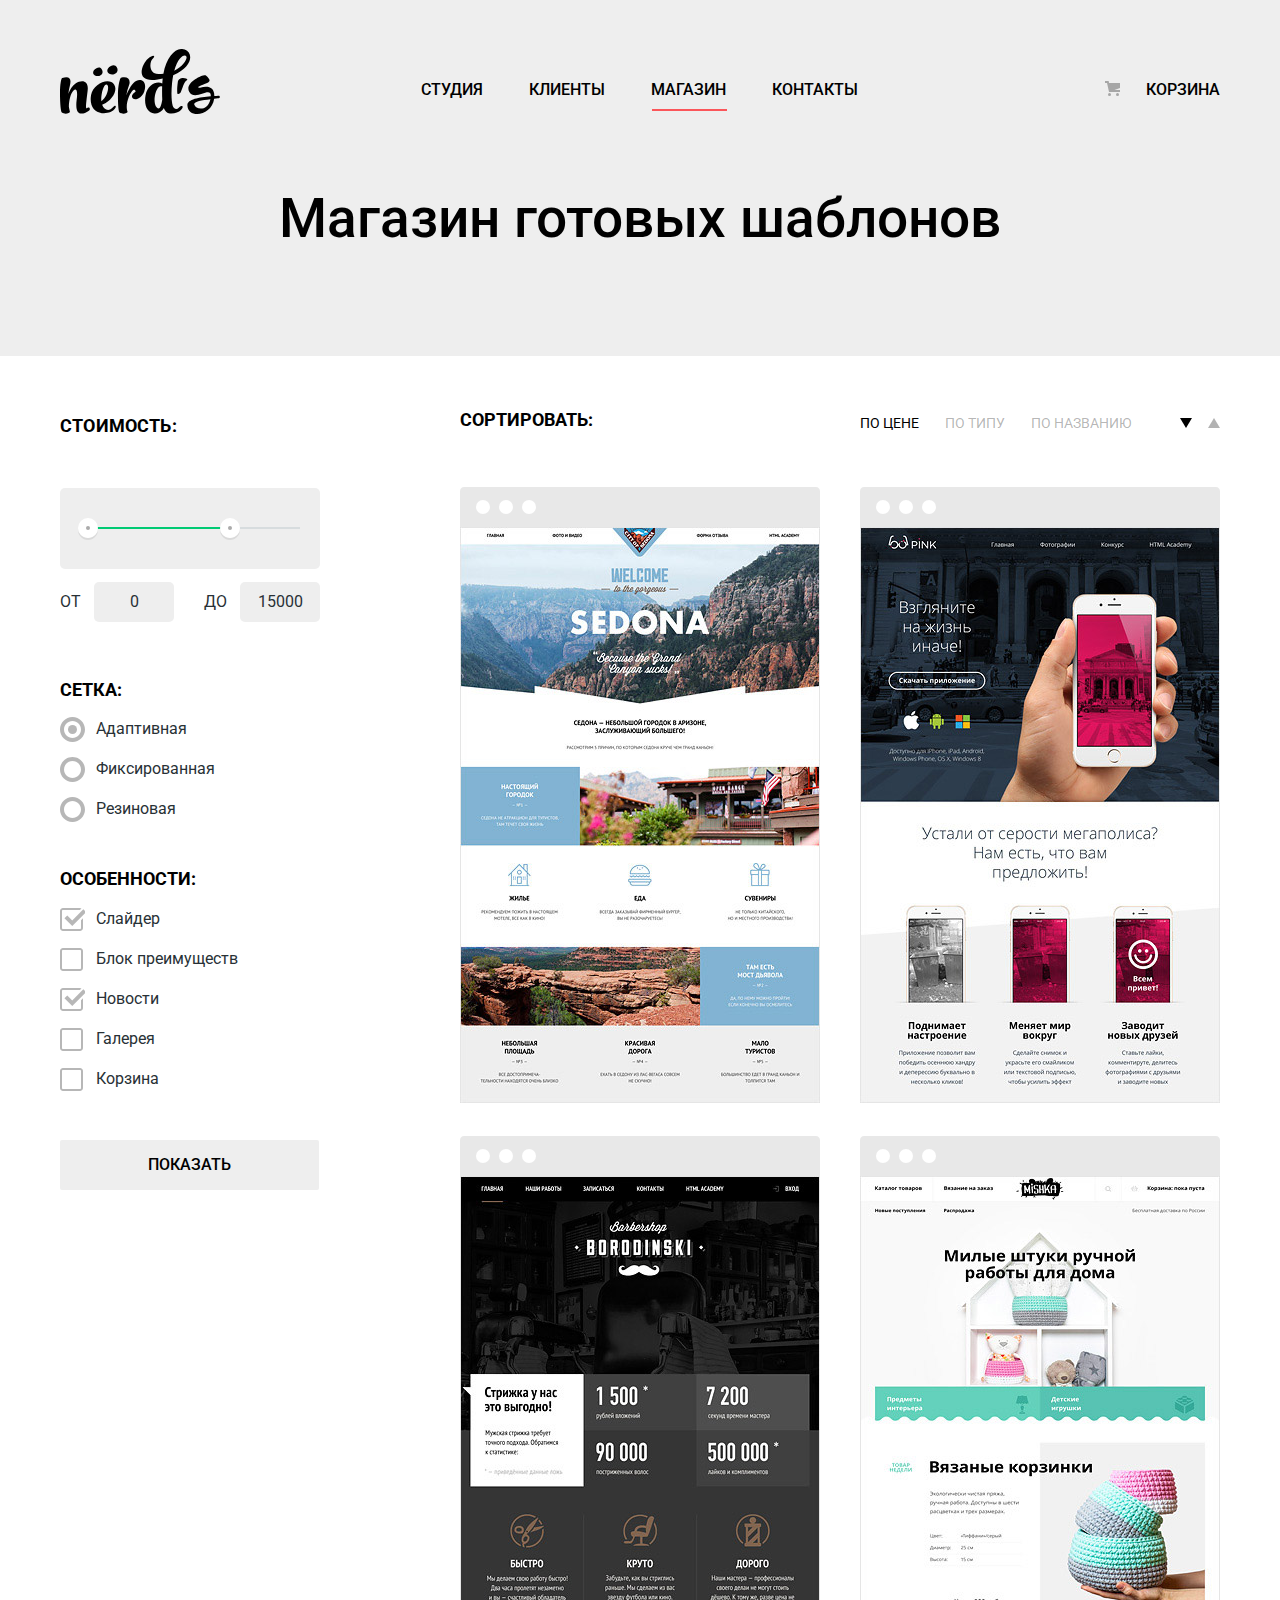
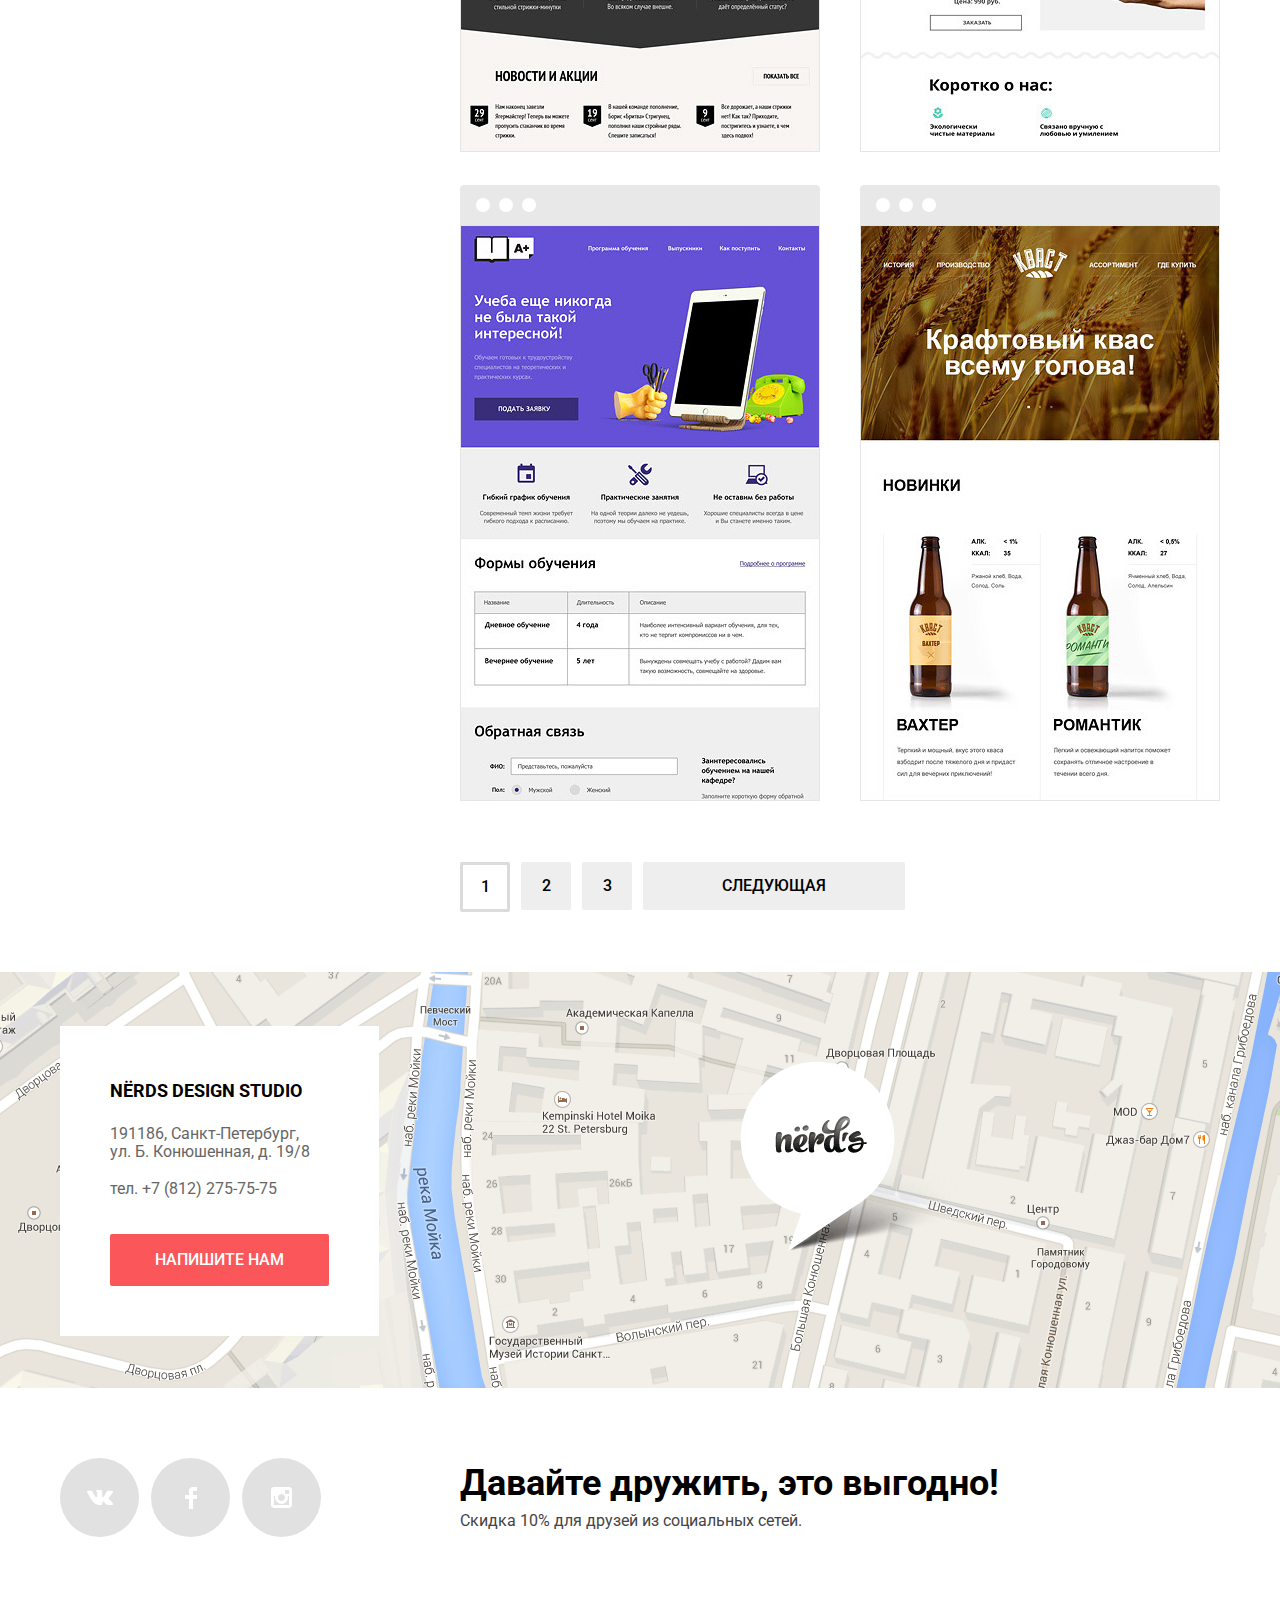
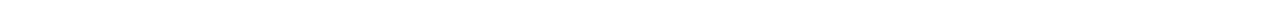
==== commit e4d0f63d: "Исправила ошибки, добавила минимайзер, оформила код" ====
--- a/catalog.html
+++ b/catalog.html
@@ -1,254 +1,270 @@
 <!DOCTYPE html>
 <html lang="ru">
-  <head>
+<head>
     <meta charset="utf-8">
     <title>Каталог Нёрдс</title>
-    <link href="https://fonts.googleapis.com/css?family=Roboto:400,500,700&amp;subset=cyrillic" rel="stylesheet"> 
+    <link href="https://fonts.googleapis.com/css?family=Roboto:400,500,700&amp;subset=cyrillic" rel="stylesheet">
     <link rel="stylesheet" href="css/normalize.css">
-    <link rel="stylesheet" href="css/style.css">
-  </head>
-  <body class="inner-page">
-	<header class="main-header">
-		<div class="container">
-				<nav class="main-navigation">
-					<a class="main-header-logo" href="index.html">
-						<img src="img/nerds-logo.svg" alt="Нёрдс" width="160" height="65"> 
-					</a>
+    <link rel="stylesheet" href="css/style.min.css">
+</head>
+<body class="inner-page">
+    <header class="main-header">
+        <div class="container">
+            <nav class="main-navigation">
+                <a class="main-header-logo" href="index.html">
+                    <img src="img/nerds-logo.svg" alt="Нёрдс" width="160" height="65">
+                </a>
+                <ul class="site-navigation">
+                    <li><a href="#">Студия</a>
+                    </li>
+                    <li><a href="#">Клиенты</a>
+                    </li>
+                    <li><a class="active">Магазин</a>
+                    </li>
+                    <li><a href="#">Контакты</a>
+                    </li>
+                </ul>
+                <ul class="user-navigation">
+                    <li><a class="basket-link" href="#">Корзина</a>
+                    </li>
+                </ul>
+            </nav>
+            <h1 class="main-title">Магазин готовых шаблонов</h1>
+        </div>
+    </header>
+    <main class="container">
+        <div class="catalog-content">
+            <h2 class="catalog-content-title visually-hidden">Каталог</h2>
+            <div class="catalog-content-left">
+                <form class="catalog-filters" action="https://echo.htmlacademy.ru" method="get">
+                    <fieldset class="price-filter">
+                        <legend>Стоимость:</legend>
+                        <div class="range-filter">
+                            <div class="range-controls">
+                                <div class="scale">
+                                    <div style="width: 70%;" class="bar"></div>
+                                    <div class="toggle min-toggle"></div>
+                                    <div class="toggle max-toggle"></div>
+                                </div>
+                            </div>
+                            <div class="price-controls">
+                                <label class="min-price">от
+                                    <input type="text" name="min-price" value="0">
+                                </label>
+                                <label class="max-price">до
+                                    <input type="text" name="max-price" value="15000">
+                                </label>
+                            </div>
+                        </div>
+                    </fieldset>
+                    <fieldset class="grid-filter">
+                        <legend>Сетка:</legend>
+                        <p class="filters-item grid-filters-item">
+                            <input class="visually-hidden" type="radio" id="grid-1" name="grid" value="adaptive" checked>
+                            <label for="grid-1"><span class="radio-indicator"></span>Адаптивная</label>
+                        </p>
+                        <p class="filters-item grid-filters-item">
+                            <input class="visually-hidden" type="radio" id="grid-2" name="grid" value="fixed">
+                            <label for="grid-2"><span class="radio-indicator"></span>Фиксированная</label>
+                        </p>
+                        <p class="filters-item grid-filters-item">
+                            <input class="visually-hidden" type="radio" id="grid-3" name="grid" value="rubber">
+                            <label for="grid-3"><span class="radio-indicator"></span>Резиновая</label>
+                        </p>
+                    </fieldset>
+                    <fieldset class="features-filter">
+                        <legend>Особенности:</legend>
+                        <p class="filters-item features-filters-item">
+                            <input class="visually-hidden" type="checkbox" name="feature-slider" id="feature-1" checked>
+                            <label for="feature-1"><span class="checkbox-indicator"></span>Слайдер</label>
+                        </p>
+                        <p class="filters-item features-filters-item">
+                            <input class="visually-hidden" type="checkbox" name="feature-advantages-block" id="feature-2">
+                            <label for="feature-2"><span class="checkbox-indicator"></span>Блок преимуществ</label>
+                        </p>
+                        <p class="filters-item features-filters-item">
+                            <input class="visually-hidden" type="checkbox" name="feature-news" id="feature-3" checked>
+                            <label for="feature-3"><span class="checkbox-indicator"></span>Новости</label>
+                        </p>
+                        <p class="filters-item features-filters-item">
+                            <input class="visually-hidden" type="checkbox" name="feature-gallary" id="feature-4">
+                            <label for="feature-4"><span class="checkbox-indicator"></span>Галерея</label>
+                        </p>
+                        <p class="filters-item features-filters-item">
+                            <input class="visually-hidden" type="checkbox" name="feature-basket" id="feature-5">
+                            <label for="feature-5"><span class="checkbox-indicator"></span>Корзина</label>
+                        </p>
+                    </fieldset>
+                    <button class="btn" type="submit">Показать</button>
+                </form>
+            </div>
+            <div class="catalog-content-right">
+                <section class="catalog-sorting">
+                    <span class="sorting-title">Сортировать:</span>
+                    <ul class="sorting-type">
+                        <li><a class="active" href="#">По цене</a>
+                        </li>
+                        <li><a href="#">По типу</a>
+                        </li>
+                        <li><a href="#">По названию</a>
+                        </li>
+                    </ul>
+                    <ul class="pointers">
+                        <li>
+                            <a class="pointer pointer-down active" href="#">
+                                <p class="visually-hidden">В прямом порядке</p>
+                            </a>
+                        </li>
+                        <li>
+                            <a class=" pointer pointer-up" href="#">
+                                <p class="visually-hidden">В обратном порядке</p>
+                            </a>
+                        </li>
+                    </ul>
+                </section>
+                <section class="projects">
+                    <ul class="projects-list">
+                        <li class="projects-item">
+                            <div class="cart-block">
+                                <img src="img/img-sedona.jpg" alt="Sedona" width="360" height="576">
+                                <div class="hover-block">
+                                    <a href="#">
+                                        <h3 class="project-title">Sedona</h3>
+                                    </a>
+                                    <p>Информационный сайт для туристов</p>
+                                    <a class="btn" href="#">9 900 руб.</a>
+                                </div>
+                            </div>
+                        </li>
+                        <li class="projects-item">
+                            <div class="cart-block">
+                                <img src="img/img-pink.jpg" alt="Pink App" width="360" height="576">
+                                <div class="hover-block">
+                                    <a href="#">
+                                        <h3 class="project-title">Pink App</h3>
+                                    </a>
+                                    <p>Продуктовый лендинг приложения для iOS и Android</p>
+                                    <a class="btn" href="#">9 900 руб.</a>
+                                </div>
+                            </div>
+                        </li>
+                        <li class="projects-item">
+                            <div class="cart-block">
+                                <img src="img/img-barbershop.jpg" alt="Barbershop" width="360" height="576">
 
-					<ul class="site-navigation">
-						<li><a href="#">Студия</a></li>
-						<li><a href="#">Клиенты</a></li>
-						<li><a class="active">Магазин</a></li>
-						<li><a href="#">Контакты</a></li>
-					</ul>
-
-					<ul class="user-navigation">
-						<li><a class="basket-link" href="#">Корзина</a></li>
-					</ul>
-				</nav>
-				<h1 class="main-title">Магазин готовых шаблонов</h1>
-		</div>
-	</header>
-	<main>
-		<div class="container catalog-content">
-		<h2 class="catalog-content-title visually-hidden">Каталог</h2>
-			<div class="catalog-content-left">
-				<form class="catalog-filters" action="https://echo.htmlacademy.ru" method="get">
-					<fieldset class="price-filter">
-						<legend>Стоимость:</legend> 
-						<div class="range-filter">
-							<div class="range-controls">
-								<div class="scale">
-									<div style="width: 70%;" class="bar"></div>
-									<div class="toggle min-toggle"></div>
-									<div class="toggle max-toggle"></div>
-								</div>
-							</div>
-							<div class="price-controls">
-								<label class="min-price">от
-									<input type="text" name="min-price" value="0">
-								</label>
-								<label class="max-price">до 
-									<input type="text" name="max-price" value="15000">
-								</label>
-							</div>
-						</div>
-					</fieldset>
-					<fieldset class="grid-filter">
-						<legend>Сетка:</legend>
-						<p class="filters-item grid-filters-item">
-							<input class="visually-hidden" type="radio" id="grid-1" name="grid" value="adaptive" checked> 
-							<label for="grid-1"><span class="radio-indicator"></span>Адаптивная</label>
-						</p><p class="filters-item grid-filters-item">
-							<input class="visually-hidden" type="radio" id="grid-2" name="grid" value="fixed"> 
-							<label for="grid-2"><span class="radio-indicator"></span>Фиксированная</label>
-						</p>
-						<p class="filters-item grid-filters-item">
-							<input class="visually-hidden" type="radio" id="grid-3" name="grid" value="rubber"> 
-							<label for="grid-3"><span class="radio-indicator"></span>Резиновая</label>
-						</p>
-					</fieldset>
-					<fieldset class="features-filter">
-						<legend>Особенности:</legend>
-						<p class="filters-item features-filters-item">
-							<input class="visually-hidden" type="checkbox" name="feature-slider" id="feature-1" checked> 
-							<label for="feature-1"><span class="checkbox-indicator"></span>Слайдер</label>
-						</p>
-						<p class="filters-item features-filters-item">
-							<input class="visually-hidden" type="checkbox" name="feature-advantages-block" id="feature-2"> 
-							<label for="feature-2"><span class="checkbox-indicator"></span>Блок преимуществ</label>
-						</p>
-						<p class="filters-item features-filters-item">
-							<input class="visually-hidden" type="checkbox" name="feature-news" id="feature-3" checked> 
-							<label for="feature-3"><span class="checkbox-indicator"></span>Новости</label>
-						</p>
-						<p class="filters-item features-filters-item">
-							<input class="visually-hidden" type="checkbox" name="feature-gallary" id="feature-4"> 
-							<label for="feature-4"><span class="checkbox-indicator"></span>Галерея</label>
-						</p>
-						<p class="filters-item features-filters-item">
-							<input class="visually-hidden" type="checkbox" name="feature-basket" id="feature-5"> 
-							<label for="feature-5"><span class="checkbox-indicator"></span>Корзина</label>
-						</p>
-
-					</fieldset>
-					<button class="btn" type="submit">Показать</button>
-				</form>
-			</div>
-			<div class="catalog-content-right">
-		    <section class="catalog-sorting">
-		    	<span class="sorting-title">Сортировать:</span>
-		    	<ul class="sorting-type">
-		    		<li><a class="active" href="#">По цене</a></li>
-		    		<li><a href="#">По типу</a></li>
-		    		<li><a href="#">По названию</a></li>
-		    	</ul>
-		    	<ul class="pointers">
-		    		<li><a class="pointer pointer-down active" href="#"><p class="visually-hidden">В прямом порядке</p></a></li>
-		    		<li><a class=" pointer pointer-up" href="#"><p class="visually-hidden">В обратном порядке</p></a></li> 
-		    	</ul>
-		    </section>
-		    <section class="projects">
-		    	<ul class="projects-list">
-		    		<li class="projects-item">
-		    			<div class="cart-block">
-		    				<img src="img/img-sedona.jpg" alt="Sedona" width="360" height="576">
-		    			
-		    			<div class="hover-block">
-		    				<a href="#"><h3 class="project-title">Sedona</h3></a>
-		    				<p>Информационный сайт 
-							для туристов</p>
-		    				<a class="btn" href="#">9 900 руб.</a> 
-		    			</div>
-						</div>
-
-		    		</li>
-		    		<li class="projects-item">
-		    			<div class="cart-block">
-		    				<img src="img/img-pink.jpg" alt="Pink App" width="360" height="576">
-		    			
-		    			<div class="hover-block">
-		    				<a href="#">
-		    				<h3 class="project-title">Pink App</h3></a> 
-		    				<p>Продуктовый лендинг
-							приложения для iOS и Android</p>
-		    				<a class="btn" href="#">9 900 руб.</a> 
-		    			</div>
-		    			</div>
-		    			
-
-		    		</li>
-		    		<li class="projects-item">
-		    			<div class="cart-block">
-		    				<img src="img/img-barbershop.jpg" alt="Barbershop" width="360" height="576">
-		    			
-		    			<div class="hover-block">
-		    				<a href="#"><h3 class="project-title">Barbershop</h3></a>
-		    				<p>Сайт салоны красоты.
-		    				Для мужчин, да.</p>
-		    				<a class="btn" href="#">9 900 руб.</a> 
-		    			</div>
-		    			</div>
-
-
-		    		</li>
-		    		<li class="projects-item">
-		    			<div class="cart-block">
-		    				<img src="img/img-mishka.jpg" alt="MISHKA" width="360" height="576">
-		    			
-		    			<div class="hover-block">
-		    				<a href="#"><h3 class="project-title">MISHKA</h3></a>
-		    				<p>Интернет-магазин 
-							вязаных игрушек</p>
-		    				<a class="btn" href="#">9 900 руб.</a> 
-		    			</div>
-		    			</div>
-
-
-		    		</li>
-		    		<li class="projects-item">
-		    			<div class="cart-block">
-		    				<img src="img/img-aplus.jpg" alt="A Plus" width="360" height="576">
-		    			
-		    			<div class="hover-block">
-		    				<a href="#"><h3 class="project-title">A Plus</h3></a> 
-		    				<p>Лендинг курсов повышения квалификации</p>
-		    				<a class="btn" href="#">9 900 руб.</a> 
-		    			</div>
-		    			</div>
-		    			
-
-		    		</li>
-		    		<li class="projects-item">
-		    			<div class="cart-block">
-		    				<img src="img/img-kvast.jpg" alt="КВАСТ" width="360" height="576">
-		    			
-		    			<div class="hover-block">
-		    				<a href="#"><h3 class="project-title">КВАСТ</h3></a> 
-		    				<p>Промо-сайт производителя
-							крафтового кваса</p>
-		    				<a class="btn" href="#">9 900 руб.</a> 
-		    			</div>
-		    			</div>
-		    		</li>
-		    	</ul>
-		    </section>
-		    <section class="page-numbers">
-		    	<ul class="page-numbers-list">
-		    		 <li><a class="page-number-item active-page">1</a></li>  
-		    		<li><a class="page-number-item" href="#">2</a></li>
-		    		<li><a class="page-number-item" href="#">3</a></li>
-		    		<li><a class="page-number-item next-page" href="#">Следующая</a></li> 
-		    	</ul>
-		    </section>
-		    </div>
-		</div>
-	</main>
-	<div class="map"> 
-		<div class="container"> 
-			<section class="contacts"> 
-			<h2 class="contacts-title visually-hidden">Контакты</h2>
-				<b class="contacts-card-title">NЁRDS DESIGN STUDIO</b> 
-				<p>191186, Санкт-Петербург, <br>
-				ул. Б. Конюшенная, д. 19/8 </p>
-				<p>тел. +7 (812) 275-75-75</p> 
-				<a class="btn" href="feedback.html">Напишите нам</a>
-			</section>
-		</div>
-	</div>
-	<footer class="main-footer">
-			<section class="footer-social container">
-				<div class="footer-social-left">
-					<ul>
-						<li><a class="social-button vk-social" href="#"><span class="visually-hidden">Вконтакте</span></a></li> 
-						<li><a class="social-button fb-social" href="#"><span class="visually-hidden">Фейсбук</span></a></li> 
-						<li><a class="social-button insta-social" href="#"><span class="visually-hidden">Инстаграм</span></a></li> 
-					</ul>
-				</div>
-				<div class="footer-social-right">
-					<b class="appeal">Давайте дружить, это выгодно!</b>
-					<p>Скидка 10% для друзей из социальных сетей.</p>
-				</div>
-			</section>
-	</footer>
-	<section class="modal-feedback">
-	<h2 class="modal-feedback-title visually-hidden">Обратная связь</h2>
-		<b class="feedback-form-title">Напишите нам</b> 
-		<form class="feedback-form" action="#" method="post">
-			<div class="customer-information">
-				<p><label for="name-field">Ваше имя:</label>
-					<input type="text" name="name" id="name-field" placeholder="Представьтесь, пожалуйста">
-				</p>
-				<p><label for="email-field">Ваш e-mail:</label>
-					<input type="email" name="email" id="email-field" placeholder="Для отправки ответа">
-				</p>
-			</div>
-			<p><label for="message-field">Текст письма:</label>
-				<textarea name="message" id="message-field" placeholder="В свободной форме"></textarea>
-			</p>
-			<button class="btn" type="submit">Отправить</button>
-		</form> 
-		<button class="modal-close" type="button">Закрыть</button>
-	</section>
-  </body>
-</html>
+                                <div class="hover-block">
+                                    <a href="#">
+                                        <h3 class="project-title">Barbershop</h3>
+                                    </a>
+                                    <p>Сайт салоны красоты. Для мужчин, да.</p>
+                                    <a class="btn" href="#">9 900 руб.</a>
+                                </div>
+                            </div>
+                        </li>
+                        <li class="projects-item">
+                            <div class="cart-block">
+                                <img src="img/img-mishka.jpg" alt="MISHKA" width="360" height="576">
+                                <div class="hover-block">
+                                    <a href="#">
+                                        <h3 class="project-title">MISHKA</h3>
+                                    </a>
+                                    <p>Интернет-магазин вязаных игрушек</p>
+                                    <a class="btn" href="#">9 900 руб.</a>
+                                </div>
+                            </div>
+                        </li>
+                        <li class="projects-item">
+                            <div class="cart-block">
+                                <img src="img/img-aplus.jpg" alt="A Plus" width="360" height="576">
+                                <div class="hover-block">
+                                    <a href="#">
+                                        <h3 class="project-title">A Plus</h3>
+                                    </a>
+                                    <p>Лендинг курсов повышения квалификации</p>
+                                    <a class="btn" href="#">9 900 руб.</a>
+                                </div>
+                            </div>
+                        </li>
+                        <li class="projects-item">
+                            <div class="cart-block">
+                                <img src="img/img-kvast.jpg" alt="КВАСТ" width="360" height="576">
+                                <div class="hover-block">
+                                    <a href="#">
+                                        <h3 class="project-title">КВАСТ</h3>
+                                    </a>
+                                    <p>Промо-сайт производителя крафтового кваса</p>
+                                    <a class="btn" href="#">9 900 руб.</a>
+                                </div>
+                            </div>
+                        </li>
+                    </ul>
+                </section>
+                <section class="page-numbers">
+                    <ul class="page-numbers-list">
+                        <li><a class="page-number-item active-page">1</a>
+                        </li>
+                        <li><a class="page-number-item" href="#">2</a>
+                        </li>
+                        <li><a class="page-number-item" href="#">3</a>
+                        </li>
+                        <li><a class="page-number-item next-page" href="#">Следующая</a>
+                        </li>
+                    </ul>
+                </section>
+            </div>
+        </div>
+    </main>
+    <div class="map">
+        <div class="container">
+            <section class="contacts">
+                <h2 class="contacts-title visually-hidden">Контакты</h2>
+                <b class="contacts-card-title">NЁRDS DESIGN STUDIO</b>
+                <p>191186, Санкт-Петербург,<br> 
+                   ул. Б. Конюшенная, д. 19/8 </p>
+                <p>тел. +7 (812) 275-75-75</p>
+                <a class="btn" href="feedback.html">Напишите нам</a>
+            </section>
+        </div>
+    </div>
+    <footer class="main-footer">
+        <section class="footer-social container">
+            <div class="footer-social-left">
+                <ul>
+                    <li><a class="social-button vk-social" href="#"><span class="visually-hidden">Вконтакте</span></a>
+                    </li>
+                    <li><a class="social-button fb-social" href="#"><span class="visually-hidden">Фейсбук</span></a>
+                    </li>
+                    <li><a class="social-button insta-social" href="#"><span class="visually-hidden">Инстаграм</span></a>
+                    </li>
+                </ul>
+            </div>
+            <div class="footer-social-right">
+                <b class="appeal">Давайте дружить, это выгодно!</b>
+                <p>Скидка 10% для друзей из социальных сетей.</p>
+            </div>
+        </section>
+    </footer>
+    <section class="modal-feedback">
+        <h2 class="modal-feedback-title visually-hidden">Обратная связь</h2>
+        <b class="feedback-form-title">Напишите нам</b>
+        <form class="feedback-form" action="#" method="post">
+            <div class="customer-information">
+                <p>
+                    <label for="name-field">Ваше имя:</label>
+                    <input type="text" name="name" id="name-field" placeholder="Представьтесь, пожалуйста">
+                </p>
+                <p>
+                    <label for="email-field">Ваш e-mail:</label>
+                    <input type="email" name="email" id="email-field" placeholder="Для отправки ответа">
+                </p>
+            </div>
+            <p>
+                <label for="message-field">Текст письма:</label>
+                <textarea name="message" id="message-field" placeholder="В свободной форме"></textarea>
+            </p>
+            <button class="btn" type="submit">Отправить</button>
+        </form>
+        <button class="modal-close" type="button">Закрыть</button>
+    </section>
+</body>
+</html>--- a/css/style.min.css
+++ b/css/style.min.css
@@ -0,0 +1 @@
+body,html{min-width:1200px;min-height:2476px;margin:0;padding:0;font-family:Roboto,Arial,sans-serif;font-weight:400;font-size:16px;line-height:24px;color:#283136;background-color:#fff}.container{width:1160px;margin:0 auto;padding:0 20px}.visually-hidden:not(:focus):not(:active),input[type=checkbox].visually-hidden,input[type=radio].visually-hidden{position:absolute;width:1px;height:1px;margin:-1px;border:0;padding:0;white-space:nowrap;-webkit-clip-path:inset(100%);clip-path:inset(100%);clip:rect(0 0 0 0);overflow:hidden}a{text-decoration:none}img{max-width:100%;height:auto}.btn{display:inline-block;padding:16px 54px;font:inherit;font-weight:500;font-size:16px;line-height:18px;text-align:center;color:#fff;vertical-align:top;text-transform:uppercase;background-color:#fb565a;border:0;border-radius:2px}.btn:focus{outline:0;-webkit-box-shadow:0 0 2px 3px #85cbe9;box-shadow:0 0 2px 3px #85cbe9}.btn:hover{background-color:#e74246}.btn:active{color:rgba(255,255,255,.3);background-color:#d7373b}.main-header{padding-top:48px;margin-bottom:80px;background-color:#eee;background-size:100%;border-bottom:1px solid transparent;border-top:1px solid transparent}.inner-page .main-header{margin-bottom:55px}.main-header .main-navigation{display:-webkit-box;display:-ms-flexbox;display:flex;-webkit-box-align:start;-ms-flex-align:start;align-items:flex-start;font-size:16px;line-height:30px;font-weight:500;color:#000;text-transform:uppercase}.main-navigation a:focus{outline:0;-webkit-box-shadow:0 6px 2px -3px #85cbe9;box-shadow:0 6px 2px -3px #85cbe9}.main-header-logo{width:160px;height:65px;margin-right:178px}.main-header-logo:hover{opacity:.8}.main-header-logo:active{opacity:.3}.site-navigation a,.user-navigation a{position:relative;display:block;padding-top:26px;padding-bottom:10px;color:#000}.site-navigation li{padding:0 23px}.site-navigation a:hover,.user-navigation a:hover{color:#fb565a}.site-navigation a:active,.user-navigation a:active{color:#000;opacity:.3}.site-navigation a.active,.user-navigation a.active{cursor:default}.basket-link::before,.site-navigation a.active::after,.user-navigation a.active::after{position:absolute;content:"";left:1px;background-repeat:no-repeat;background-position:0 0}.site-navigation a.active::after,.user-navigation a.active::after{bottom:4px;background-image:-webkit-gradient(linear,left top,right top,from(#fb565a),to(#fb565a));background-image:-webkit-linear-gradient(left,#fb565a,#fb565a);background-image:-o-linear-gradient(left,#fb565a,#fb565a);background-image:linear-gradient(to right,#fb565a,#fb565a);width:100%;height:2px}.site-navigation,.user-navigation{display:-webkit-box;display:-ms-flexbox;display:flex;list-style:none}.site-navigation{-ms-flex-wrap:wrap;flex-wrap:wrap;margin:0;padding:0}.user-navigation{margin:0 0 0 auto;padding:0 0 0 38px}.user-navigation .basket-link{position:relative;display:block;padding-left:42px}.basket-link::before{top:32px;width:15px;height:15px;background-image:url(../img/cart-icon.svg)}.slider{position:relative;width:1160px}.slider input[type=radio]{position:absolute;opacity:0}.slider-controls{position:absolute;bottom:93px;left:50%;z-index:100;width:200px;height:18px;margin-left:-100px;text-align:center;font-size:0}.slider-controls label{display:inline-block;width:8px;height:8px;margin:0 9px;background-color:#fff;border:5px solid #fff;border-radius:50%;vertical-align:top;cursor:pointer}#btn-1:checked~.slider-controls label[for=btn-1],#btn-2:checked~.slider-controls label[for=btn-2],#btn-3:checked~.slider-controls label[for=btn-3]{background-color:#c1c1c1}#btn-1:focus~.slider-controls label[for=btn-1],#btn-2:focus~.slider-controls label[for=btn-2],#btn-3:focus~.slider-controls label[for=btn-3]{outline:0;-webkit-box-shadow:0 0 2px 3px #85cbe9;box-shadow:0 0 2px 3px #85cbe9}#btn-1:checked~.slides .slide:nth-child(1),#btn-2:checked~.slides .slide:nth-child(2),#btn-3:checked~.slides .slide:nth-child(3){display:block}.services ul,.slides ul{margin:0;padding:0;list-style:none}.slide{display:none;padding-top:77px;padding-bottom:80px;background-repeat:no-repeat}.slide-1{background-image:url(../img/slide1.png);background-position:430px 18px}.slide-2{background-image:url(../img/slide2.png);background-position:500px top}.slide-3{background-image:url(../img/slide3.png);background-position:400px 19px}.inner-page .main-title,.slide-title{font-size:55px;line-height:55px;font-weight:500;color:#000}.slide-title{display:block;max-width:560px;margin-bottom:25px}.slide-3 .slide-title{max-width:500px}.slide p{max-width:365px;margin-bottom:40px}.slide-2 p{max-width:420px}.inner-page .main-title{padding:0;margin:76px 0 109px;text-align:center}.services ul{display:-webkit-box;display:-ms-flexbox;display:flex;-webkit-box-pack:justify;-ms-flex-pack:justify;justify-content:space-between;width:1100px;padding:0 0 80px;border-bottom:2px solid #eee}.services-item{width:300px;background-repeat:no-repeat;background-position:left top}.services-item-red{background-image:url(../img/illustration-1.png)}.services-item-green{background-image:url(../img/illustration-2.png)}.services-item-yellow{background-image:url(../img/illustration-3.png)}.services-item h3{margin:170px 0 0;padding:0;font-size:24px;line-height:30px;font-weight:700;text-transform:uppercase;color:#000}.services-item p{max-width:260px;margin-bottom:33px}.services-item .btn{padding:16px 40px}.services-item-green .btn{background-color:#00ca74}.services-item-yellow .btn{background-color:#efc849}.services-item-green .btn:hover{background-color:#00bc6c}.services-item-yellow .btn:hover{background-color:#eab534}.services-item-green .btn:active{color:rgba(255,255,255,.3);background-color:#00aa62}.services-item-yellow .btn:active{color:rgba(255,255,255,.3);background-color:#e5a722}.about-company{display:-webkit-box;display:-ms-flexbox;display:flex;padding-bottom:74px;border-bottom:2px solid #eee}.about-company-left{width:760px;margin-right:40px;margin-top:72px}.about-company-left .lead{font-weight:500;font-size:45px;line-height:45px;color:#000}.about-company-left .slogan{max-width:660px;margin:33px 0 41px}.about-company-left .orders-title,.about-company-right .features-title{font-weight:700;font-size:16px;line-height:24px;color:#000;text-transform:uppercase}.orders{margin:23px 0 0;padding:0 0 0 37px;list-style:none}.orders-item{position:relative;margin-bottom:24px}.orders-item:last-child{margin-bottom:0}.orders-item::before,.partners-item::after{position:absolute;content:"";top:12px;left:-36px;width:25px;height:2px;background-image:-webkit-gradient(linear,left top,right top,from(#fb565a),to(#fb565a));background-image:-webkit-linear-gradient(left,#fb565a,#fb565a);background-image:-o-linear-gradient(left,#fb565a,#fb565a);background-image:linear-gradient(to right,#fb565a,#fb565a);background-position:0 0;background-repeat:no-repeat}.about-company-right{width:360px;margin-top:40px;background-image:url(../img/nerds-illustration.png);background-repeat:no-repeat;background-position:0 0}.about-company-right .features-title{margin:245px 0 0 17px}.about-company-right table{width:100%;margin-top:56px}.about-company-right td,.about-company-right th{width:33.3%;padding:0;text-align:left;font-weight:700;font-size:45px;line-height:10.06px;color:#000}.about-company-right th{padding:32px 0 0;font-weight:400;font-size:16px;line-height:18px;color:#283136}.about-company-right sup{font-size:28px;vertical-align:center}.partners ul,.partners-item{display:-webkit-box;display:-ms-flexbox;display:flex}.partners ul{-webkit-box-pack:justify;-ms-flex-pack:justify;justify-content:space-between;margin:0;padding:46px 0 44px;border-bottom:2px solid #eee;list-style:none}.partners-item{position:relative;width:260px}.partners-item::after{top:18px;left:279px;width:2px;height:52px;background-image:-webkit-gradient(linear,left top,left bottom,from(#eee),to(#eee));background-image:-webkit-linear-gradient(top,#eee,#eee);background-image:-o-linear-gradient(top,#eee,#eee);background-image:linear-gradient(to bottom,#eee,#eee)}.partners-item:last-child::after{content:none}.cart-block img,.partners-item img{display:block}.partners-item a{margin:auto;opacity:.2}.htmlacademy-partner a{margin-top:16px;margin-bottom:6px}.mishka-partner a{margin-top:6px}.pink-partner a{margin-top:18px}.partners-item:first-child a{margin-top:16px;margin-bottom:6px}.grid-filters-item input:focus+label .radio-indicator,.partners-item a:focus{outline:0;-webkit-box-shadow:0 0 2px 3px #85cbe9;box-shadow:0 0 2px 3px #85cbe9;opacity:1}.partners-item a:hover{opacity:1}.partners-item a:active{opacity:.1}.catalog-content{display:-webkit-box;display:-ms-flexbox;display:flex}.catalog-content-left{-ms-flex-preferred-size:300px;flex-basis:300px;margin-right:100px}.catalog-filters fieldset{margin:0;padding:0;border:0}.features-filter legend,.grid-filter legend,.price-filter legend{font-weight:700;font-size:18px;line-height:30px;color:#000;text-transform:uppercase}.price-filter legend{margin-bottom:47px;letter-spacing:.01em}.price-filter .range-filter{width:260px;margin-bottom:106px}.range-controls{position:relative;height:80px;margin-bottom:13px;padding:0 20px;background-color:#eee;border-radius:5px;border-top:1px solid transparent}.range-controls .scale{margin-top:38px;height:2px;background-color:#d7dcde}.range-controls .bar{height:2px;background-color:#00ca74}.range-controls .toggle{position:absolute;top:29px;width:20px;height:23px;background-image:url(../img/filter-button.svg);background-repeat:no-repeat;cursor:pointer}.range-controls .min-toggle{left:18px}.range-controls .max-toggle{left:160px}.price-controls{position:relative;text-transform:uppercase}.price-controls input{width:60px;padding:9px 10px;margin-left:9px;font-family:Roboto,Arial,sans-serif;font-weight:400;font-size:16px;line-height:22px;text-align:center;color:#283136;border:0;border-radius:5px;background-color:#eee}.price-controls .min-price{position:absolute;left:0}.price-controls .max-price{position:absolute;right:0}.features-filter legend,.grid-filter legend{margin:0 0 12px}.features-filter legend{margin:0 0 13px}.filters-item{margin:0 0 18px;padding-top:2px}.grid-filter .filters-item:last-child{margin-bottom:45px}.features-filters-item,.grid-filters-item{position:relative;padding-left:36px;font-weight:400;font-size:16px;line-height:20px;color:#283136}.filters-item label{cursor:pointer}.filters-item input:disabled+label{cursor:default;opacity:.3}.filters-item:hover input:not(:disabled)+label{color:#000}.grid-filters-item input+label .radio-indicator{position:absolute;left:0;top:0;width:25px;height:25px;background-image:url(../img/radio-off.svg);background-position:0 0;background-repeat:no-repeat;opacity:.4}.features-filters-item:hover input:not(:disabled)+label .checkbox-indicator,.grid-filters-item:hover input:not(:disabled)+label .radio-indicator{opacity:1}grid-filters-item input:focus+label{color:#000}.grid-filters-item input:checked+label .radio-indicator{background-image:url(../img/radio-on.svg)}.features-filters-item input+label .checkbox-indicator{position:absolute;left:0;top:1px;width:25px;height:25px;background-image:url(../img/checkbox-off.svg);background-position:0 0;background-repeat:no-repeat;opacity:.4}.cart-block:hover::before,.features-filters-item input:hover+label .checkbox-indicator{opacity:1}.features-filters-item input:focus+label .checkbox-indicator{outline:0;-webkit-box-shadow:0 0 2px 3px #85cbe9;box-shadow:0 0 2px 3px #85cbe9}.features-filters-item input:checked+label .checkbox-indicator{background-image:url(../img/checkbox-on.svg)}.catalog-filters .btn{margin-top:33px;padding:16px 88px;color:#000;background-color:#eee;cursor:pointer}.catalog-filters .btn:hover{background-color:#dfdfdf}.catalog-filters .btn:active{color:rgba(0,0,0,.3);background-color:#d5d5d5;-webkit-box-shadow:inset 0 3px 0 0 rgba(0,1,1,.1);box-shadow:inset 0 3px 0 0 rgba(0,1,1,.1)}.catalog-content-right{-ms-flex-preferred-size:760px;flex-basis:760px}.catalog-sorting{display:-webkit-box;display:-ms-flexbox;display:flex;margin-bottom:92px}.sorting-title{width:160px;margin-right:240px;font-weight:700;font-size:18px;line-height:18px;color:#000;text-transform:uppercase}.sorting-type{display:-webkit-box;display:-ms-flexbox;display:flex;-webkit-box-pack:justify;-ms-flex-pack:justify;justify-content:space-between;width:272px;margin:0;padding:0;list-style:none}.sorting-type a{font-weight:400;font-size:14px;line-height:18px;color:rgba(0,0,0,.3);text-transform:uppercase}.sorting-type a:focus{outline:0;-webkit-box-shadow:0 0 2px 3px #85cbe9;box-shadow:0 0 2px 3px #85cbe9;color:rgba(0,0,0,.6)}.sorting-type a:hover{color:rgba(0,0,0,.6)}.sorting-type a.active,.sorting-type a:active{color:#000}.pointers{display:-webkit-box;display:-ms-flexbox;display:flex;-webkit-box-pack:justify;-ms-flex-pack:justify;justify-content:space-between;width:40px;margin:0 0 0 auto;list-style:none}.pointer{display:inline-block;width:0;height:0}.pointer-down,.pointer-up{border-left:6px solid transparent;border-right:6px solid transparent}.pointer-down{border-top:10px solid rgba(0,0,0,.3)}.pointer-up{border-bottom:10px solid rgba(0,0,0,.3)}.pointer-down:focus,.pointer-up:focus{outline:0;-webkit-box-shadow:0 0 2px 3px #85cbe9;box-shadow:0 0 2px 3px #85cbe9}.pointer-down:focus{border-top:10px solid rgba(0,0,0,.6)}.pointer-up:focus{border-bottom:10px solid rgba(0,0,0,.6)}.pointer-down:hover{border-top:10px solid rgba(0,0,0,.6)}.pointer-up:hover{border-bottom:10px solid rgba(0,0,0,.6)}.pointer-down.active,.pointer-down:active{border-top:10px solid #000}.pointer-up.active,.pointer-up:active{border-bottom:10px solid #000}.projects .projects-list{display:-webkit-box;display:-ms-flexbox;display:flex;-ms-flex-wrap:wrap;flex-wrap:wrap;-webkit-box-pack:justify;-ms-flex-pack:justify;justify-content:space-between;margin:0 0 61px;padding:0;list-style:none}.projects-item{-ms-flex-preferred-size:360px;flex-basis:360px;margin-bottom:73px}.projects-item:nth-last-child(1),.projects-item:nth-last-child(2){margin-bottom:0}.projects-item .cart-block{position:relative}.cart-block::before{position:absolute;content:"";top:-40px;width:360px;height:40px;background-image:url(../img/browser.svg);opacity:.12}.cart-block .hover-block{position:absolute;bottom:0;display:none;width:360px;min-height:230px;text-align:center;background-color:#eee}.cart-block:hover .hover-block{display:block}.hover-block .project-title{margin:26px 0 16px;padding:0;font-weight:700;font-size:18px;line-height:30px;color:#000;text-transform:uppercase}.hover-block p{max-width:240px;max-height:380px;margin:0 auto 30px;font-weight:400;font-size:16px;line-height:18px;color:#666;overflow-y:scroll}.projects-item:nth-child(1) .hover-block p,.projects-item:nth-child(3) .hover-block p,.projects-item:nth-child(4) .hover-block p{max-width:200px}.project-title:hover{color:#fb565a}.project-title:active{color:rgba(0,0,0,.3)}.hover-block .btn{padding:16px 60px;margin-bottom:43px}.hover-block .btn:active{color:#fff}.footer-social-left ul,.page-numbers-list{display:-webkit-box;display:-ms-flexbox;display:flex;margin:0;padding:0;list-style:none}.page-number-item{display:block;height:18px;min-width:10px;padding:15px 20px;margin-right:11px;font-weight:500;font-size:16px;line-height:18px;color:#000;text-align:center;text-transform:uppercase;background-color:#eee;border-radius:2px}.page-number-item:not(.active-page):focus{outline:0;-webkit-box-shadow:0 0 2px 3px #85cbe9;box-shadow:0 0 2px 3px #85cbe9;background-color:#dfdfdf}.page-number-item:not(.active-page):hover{background-color:#dfdfdf}.page-number-item:not(.active-page):active{color:rgba(0,0,0,.3);background-color:#d5d5d5;-webkit-box-shadow:inset 0 3px 0 0 rgba(0,1,1,.1);box-shadow:inset 0 3px 0 0 rgba(0,1,1,.1)}.page-numbers-list .active-page{height:18px;min-width:12px;padding:13px 16px;background-color:#fff;border:3px solid #dbdbdb}.page-numbers-list .next-page{padding:15px 79px}.map{position:relative;min-height:416px;margin-top:80px;background-image:url(../img/map-and-marker.png);background-repeat:no-repeat;background-position:top center;background-size:cover}.inner-page .map{margin-top:60px}.map .contacts{position:absolute;top:54px;padding:50px;background-color:#fff}.contacts .contacts-card-title{font-weight:700;font-size:18px;line-height:30px;color:#000;text-transform:uppercase}.contacts p{margin:19px 0 0;font-weight:400;font-size:16px;line-height:18px;color:#666}.contacts .btn{margin-top:36px;padding:17px 45px}.footer-social{display:-webkit-box;display:-ms-flexbox;display:flex;padding:70px 0}.footer-social-left{width:360px;margin-right:40px}.footer-social-left .social-button{display:block;width:79px;height:79px;margin-right:12px;border-radius:50%;color:#000;background-color:#e1e1e1}.footer-social-left .vk-social{background-image:url(../img/vk-icon.svg);background-repeat:no-repeat;background-position:center center}.footer-social-left .fb-social,.footer-social-left .insta-social{background-image:url(../img/fb-icon.svg);background-repeat:no-repeat;background-position:center center}.footer-social-left .insta-social{background-image:url(../img/insta-icon.svg)}.footer-social-left .social-button:focus{outline:0;-webkit-box-shadow:0 0 2px 3px #85cbe9;box-shadow:0 0 2px 3px #85cbe9}.footer-social-left .social-button:focus,.footer-social-left .social-button:hover{background-color:#e74246}.footer-social-left .fb-social:active,.footer-social-left .insta-social:active,.footer-social-left .vk-social:active{background-color:#d7373b;background-image:url(../img/vk-icon-active.svg);background-repeat:no-repeat;background-position:center center}.footer-social-left .fb-social:active,.footer-social-left .insta-social:active{background-image:url(../img/fb-icon-active.svg)}.footer-social-left .insta-social:active{background-image:url(../img/insta-icon-active.svg)}.footer-social-right{margin-top:7px;width:660px}.feedback-form label,.footer-social-right .appeal{font-weight:700;font-size:36px;line-height:36px;color:#000}.footer-social-right p{margin:8px 0 0;font-weight:400;font-size:16px;line-height:22px;color:#444}.modal-feedback{position:fixed;top:20px;left:50%;z-index:1000;display:none;width:760px;padding:67px 100px 83px;margin-left:-480px;background-color:#fff;-webkit-box-shadow:0 20px 40px rgba(0,1,1,.75);box-shadow:0 20px 40px rgba(0,1,1,.75)}.feedback-form-title{display:block;margin:0 0 40px;font-weight:500;font-size:45px;line-height:45px;color:#000;background-color:#fff}.feedback-form .customer-information{display:-webkit-box;display:-ms-flexbox;display:flex;-webkit-box-orient:horizontal;-webkit-box-direction:normal;-ms-flex-direction:row;flex-direction:row;-webkit-box-pack:justify;-ms-flex-pack:justify;justify-content:space-between;margin-bottom:34px}.feedback-form p{margin:0}.feedback-form label{display:block;margin-bottom:10px;font-size:16px;line-height:18px}.feedback-form input,.feedback-form textarea{font:inherit;font-weight:400;font-size:16px;line-height:18px;color:rgba(68,68,68,.5);border:2px solid #d7dcde;outline:0}.feedback-form input::-webkit-input-placeholder,.feedback-form textarea::-webkit-input-placeholder{color:rgba(68,68,68,.5)}.feedback-form input:-moz-placeholder,.feedback-form textarea::-webkit-input-placeholder{color:rgba(68,68,68,.5)}.feedback-form input[type=email],.feedback-form input[type=text]{-webkit-box-sizing:border-box;box-sizing:border-box;width:360px;padding:15px}.feedback-form textarea{-webkit-box-sizing:border-box;box-sizing:border-box;width:760px;min-height:116px;padding-top:9px;padding-left:15px;margin-bottom:44px;resize:none}.feedback-form input:hover,.feedback-form textarea:hover{border:2px solid #b4b9bb}.feedback-form input:focus,.feedback-form textarea:focus{color:#444;border:2px solid #000}.feedback-form input:invalid,.feedback-form textarea:invalid{color:#e74246;border:2px solid #e74246}.feedback-form .btn{padding:16px 85px;cursor:pointer}.modal-close{position:absolute;right:89px;top:78px;width:21px;height:21px;font-size:0;background-color:transparent;background-image:url(../img/close-cross.svg);background-repeat:no-repeat;background-position:0 0;opacity:.3;border:0;cursor:pointer}.modal-close:hover{opacity:1}.modal-close:active{opacity:.1}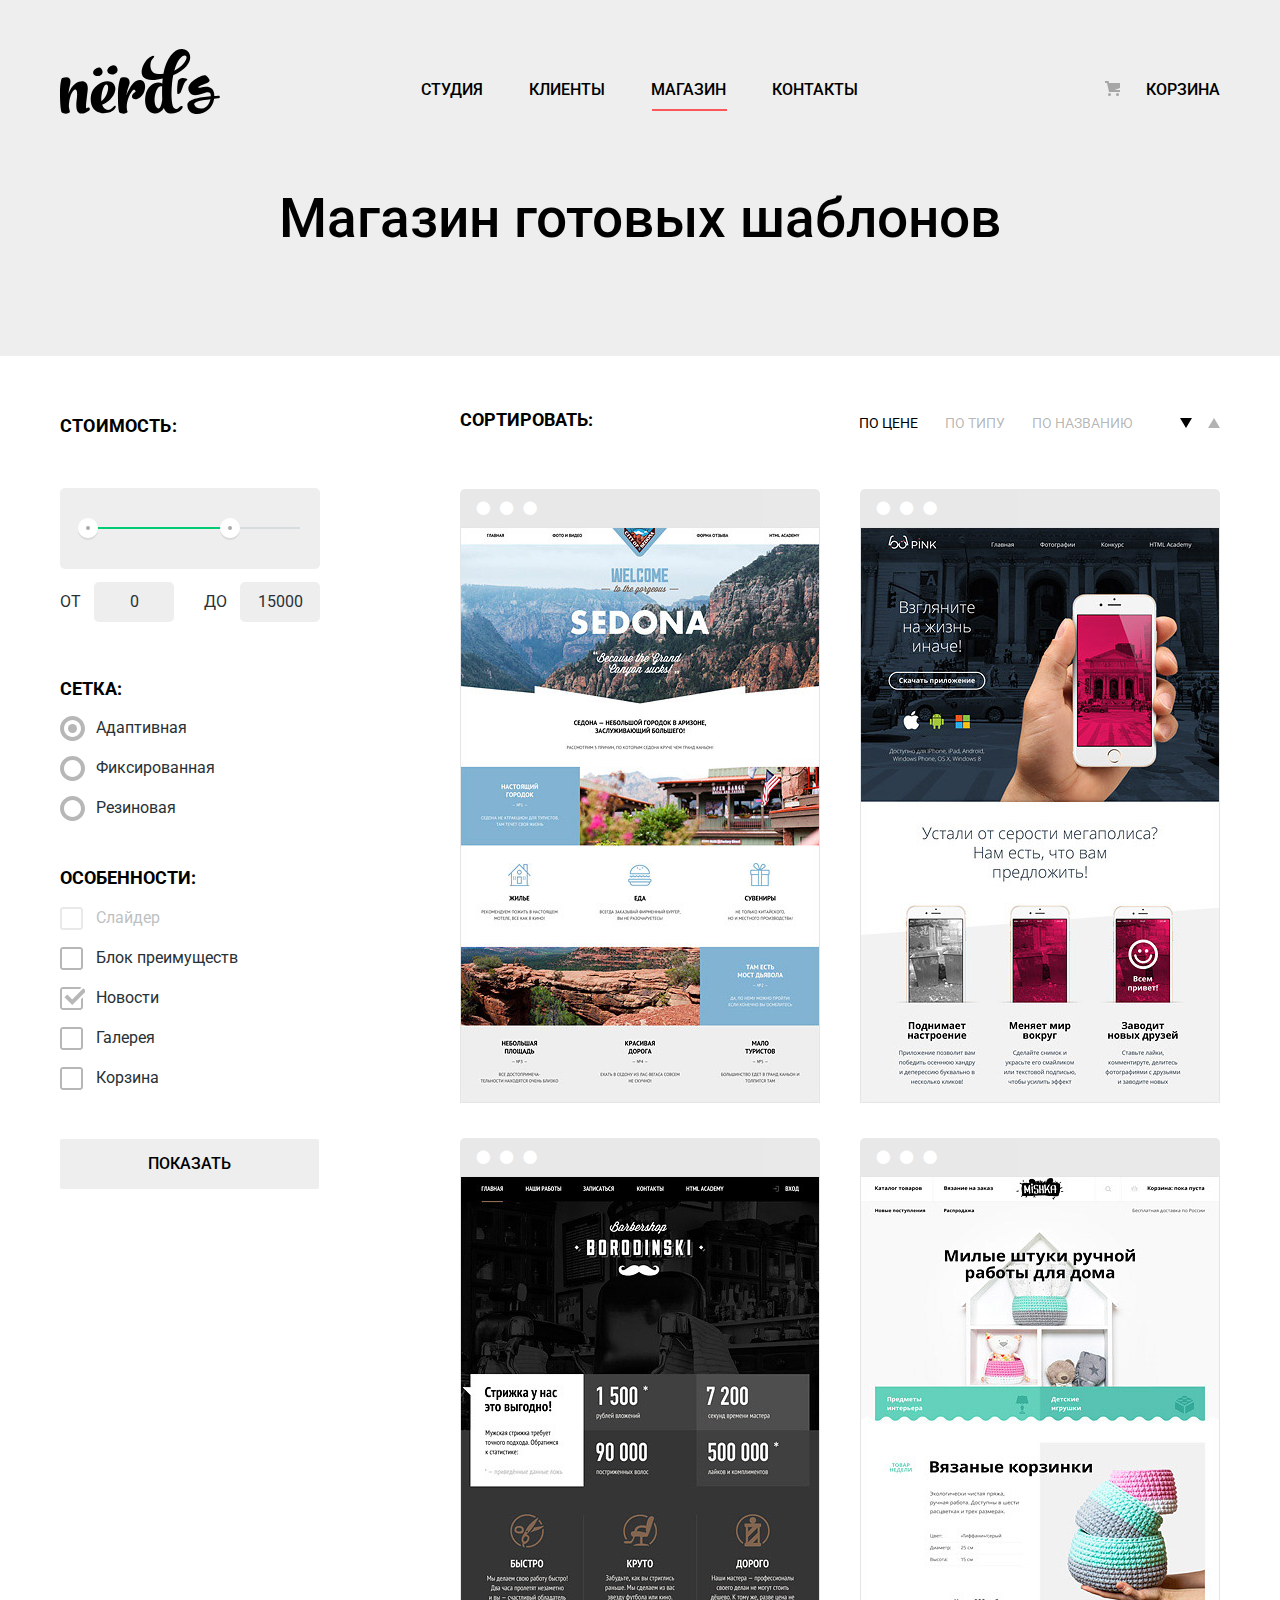
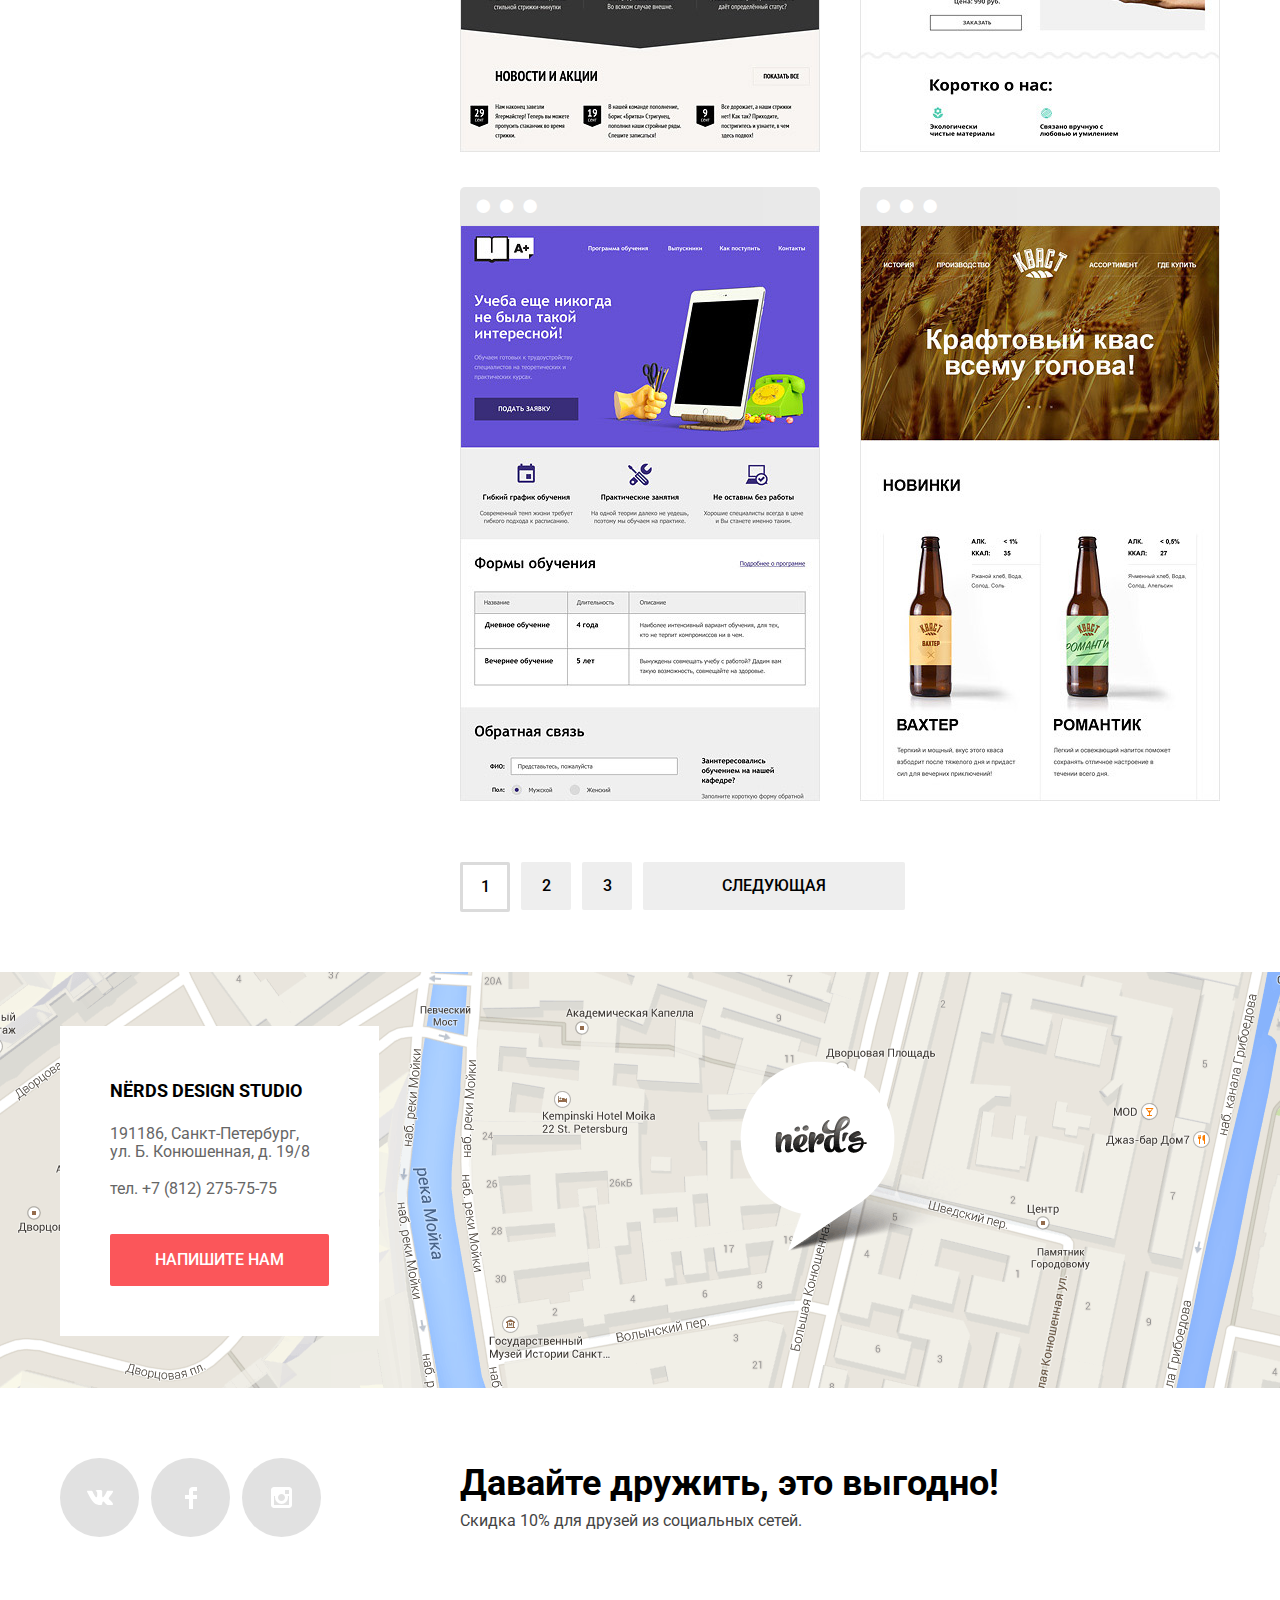
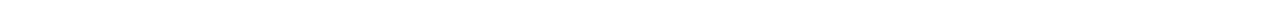
==== commit 2047b4c9: "Исправила" ====
--- a/catalog.html
+++ b/catalog.html
@@ -61,38 +61,38 @@
                         <legend>Сетка:</legend>
                         <p class="filters-item grid-filters-item">
                             <input class="visually-hidden" type="radio" id="grid-1" name="grid" value="adaptive" checked>
-                            <label for="grid-1"><span class="radio-indicator"></span>Адаптивная</label>
+                            <label for="grid-1">Адаптивная</label>
                         </p>
                         <p class="filters-item grid-filters-item">
                             <input class="visually-hidden" type="radio" id="grid-2" name="grid" value="fixed">
-                            <label for="grid-2"><span class="radio-indicator"></span>Фиксированная</label>
+                            <label for="grid-2">Фиксированная</label>
                         </p>
                         <p class="filters-item grid-filters-item">
                             <input class="visually-hidden" type="radio" id="grid-3" name="grid" value="rubber">
-                            <label for="grid-3"><span class="radio-indicator"></span>Резиновая</label>
+                            <label for="grid-3">Резиновая</label>
                         </p>
                     </fieldset>
                     <fieldset class="features-filter">
                         <legend>Особенности:</legend>
                         <p class="filters-item features-filters-item">
-                            <input class="visually-hidden" type="checkbox" name="feature-slider" id="feature-1" checked>
-                            <label for="feature-1"><span class="checkbox-indicator"></span>Слайдер</label>
+                            <input class="visually-hidden" type="checkbox" name="feature-slider" id="feature-1" disabled>
+                            <label for="feature-1">Слайдер</label>
                         </p>
                         <p class="filters-item features-filters-item">
                             <input class="visually-hidden" type="checkbox" name="feature-advantages-block" id="feature-2">
-                            <label for="feature-2"><span class="checkbox-indicator"></span>Блок преимуществ</label>
+                            <label for="feature-2">Блок преимуществ</label>
                         </p>
                         <p class="filters-item features-filters-item">
                             <input class="visually-hidden" type="checkbox" name="feature-news" id="feature-3" checked>
-                            <label for="feature-3"><span class="checkbox-indicator"></span>Новости</label>
+                            <label for="feature-3">Новости</label>
                         </p>
                         <p class="filters-item features-filters-item">
                             <input class="visually-hidden" type="checkbox" name="feature-gallary" id="feature-4">
-                            <label for="feature-4"><span class="checkbox-indicator"></span>Галерея</label>
+                            <label for="feature-4">Галерея</label>
                         </p>
                         <p class="filters-item features-filters-item">
                             <input class="visually-hidden" type="checkbox" name="feature-basket" id="feature-5">
-                            <label for="feature-5"><span class="checkbox-indicator"></span>Корзина</label>
+                            <label for="feature-5">Корзина</label>
                         </p>
                     </fieldset>
                     <button class="btn" type="submit">Показать</button>
@@ -102,16 +102,16 @@
                 <section class="catalog-sorting">
                     <span class="sorting-title">Сортировать:</span>
                     <ul class="sorting-type">
-                        <li><a class="active" href="#">По цене</a>
-                        </li>
-                        <li><a href="#">По типу</a>
-                        </li>
-                        <li><a href="#">По названию</a>
+                        <li><a class="active" href="#">По&#160;цене</a>
+                        </li>
+                        <li><a href="#">По&#160;типу</a>
+                        </li>
+                        <li><a href="#">По&#160;названию</a>
                         </li>
                     </ul>
                     <ul class="pointers">
                         <li>
-                            <a class="pointer pointer-down active" href="#">
+                            <a class="pointer pointer-down active">
                                 <p class="visually-hidden">В прямом порядке</p>
                             </a>
                         </li>
@@ -215,6 +215,7 @@
         </div>
     </main>
     <div class="map">
+        <iframe src="https://www.google.com/maps/embed?pb=!1m18!1m12!1m3!1d1998.599104370521!2d30.320889251606634!3d59.93879418178727!2m3!1f0!2f0!3f0!3m2!1i1024!2i768!4f13.1!3m3!1m2!1s0x4696310fca5ba729%3A0xea9c53d4493c879f!2z0JHQvtC70YzRiNCw0Y8g0JrQvtC90Y7RiNC10L3QvdCw0Y8g0YPQuy4sIDE5LCDQodCw0L3QutGCLdCf0LXRgtC10YDQsdGD0YDQsywgMTkxMTg2!5e0!3m2!1sru!2sru!4v1504654485775" width="" height="416" frameborder="0" style="border:0" allowfullscreen></iframe>
         <div class="container">
             <section class="contacts">
                 <h2 class="contacts-title visually-hidden">Контакты</h2>
@@ -222,7 +223,7 @@
                 <p>191186, Санкт-Петербург,<br> 
                    ул. Б. Конюшенная, д. 19/8 </p>
                 <p>тел. +7 (812) 275-75-75</p>
-                <a class="btn" href="feedback.html">Напишите нам</a>
+                <a class="write-us btn" href="feedback.html">Напишите нам</a>
             </section>
         </div>
     </div>
@@ -266,5 +267,6 @@
         </form>
         <button class="modal-close" type="button">Закрыть</button>
     </section>
+    <script src="js/script.min.js"></script>
 </body>
 </html>--- a/css/style.min.css
+++ b/css/style.min.css
@@ -1 +1 @@
-body,html{min-width:1200px;min-height:2476px;margin:0;padding:0;font-family:Roboto,Arial,sans-serif;font-weight:400;font-size:16px;line-height:24px;color:#283136;background-color:#fff}.container{width:1160px;margin:0 auto;padding:0 20px}.visually-hidden:not(:focus):not(:active),input[type=checkbox].visually-hidden,input[type=radio].visually-hidden{position:absolute;width:1px;height:1px;margin:-1px;border:0;padding:0;white-space:nowrap;-webkit-clip-path:inset(100%);clip-path:inset(100%);clip:rect(0 0 0 0);overflow:hidden}a{text-decoration:none}img{max-width:100%;height:auto}.btn{display:inline-block;padding:16px 54px;font:inherit;font-weight:500;font-size:16px;line-height:18px;text-align:center;color:#fff;vertical-align:top;text-transform:uppercase;background-color:#fb565a;border:0;border-radius:2px}.btn:focus{outline:0;-webkit-box-shadow:0 0 2px 3px #85cbe9;box-shadow:0 0 2px 3px #85cbe9}.btn:hover{background-color:#e74246}.btn:active{color:rgba(255,255,255,.3);background-color:#d7373b}.main-header{padding-top:48px;margin-bottom:80px;background-color:#eee;background-size:100%;border-bottom:1px solid transparent;border-top:1px solid transparent}.inner-page .main-header{margin-bottom:55px}.main-header .main-navigation{display:-webkit-box;display:-ms-flexbox;display:flex;-webkit-box-align:start;-ms-flex-align:start;align-items:flex-start;font-size:16px;line-height:30px;font-weight:500;color:#000;text-transform:uppercase}.main-navigation a:focus{outline:0;-webkit-box-shadow:0 6px 2px -3px #85cbe9;box-shadow:0 6px 2px -3px #85cbe9}.main-header-logo{width:160px;height:65px;margin-right:178px}.main-header-logo:hover{opacity:.8}.main-header-logo:active{opacity:.3}.site-navigation a,.user-navigation a{position:relative;display:block;padding-top:26px;padding-bottom:10px;color:#000}.site-navigation li{padding:0 23px}.site-navigation a:hover,.user-navigation a:hover{color:#fb565a}.site-navigation a:active,.user-navigation a:active{color:#000;opacity:.3}.site-navigation a.active,.user-navigation a.active{cursor:default}.basket-link::before,.site-navigation a.active::after,.user-navigation a.active::after{position:absolute;content:"";left:1px;background-repeat:no-repeat;background-position:0 0}.site-navigation a.active::after,.user-navigation a.active::after{bottom:4px;background-image:-webkit-gradient(linear,left top,right top,from(#fb565a),to(#fb565a));background-image:-webkit-linear-gradient(left,#fb565a,#fb565a);background-image:-o-linear-gradient(left,#fb565a,#fb565a);background-image:linear-gradient(to right,#fb565a,#fb565a);width:100%;height:2px}.site-navigation,.user-navigation{display:-webkit-box;display:-ms-flexbox;display:flex;list-style:none}.site-navigation{-ms-flex-wrap:wrap;flex-wrap:wrap;margin:0;padding:0}.user-navigation{margin:0 0 0 auto;padding:0 0 0 38px}.user-navigation .basket-link{position:relative;display:block;padding-left:42px}.basket-link::before{top:32px;width:15px;height:15px;background-image:url(../img/cart-icon.svg)}.slider{position:relative;width:1160px}.slider input[type=radio]{position:absolute;opacity:0}.slider-controls{position:absolute;bottom:93px;left:50%;z-index:100;width:200px;height:18px;margin-left:-100px;text-align:center;font-size:0}.slider-controls label{display:inline-block;width:8px;height:8px;margin:0 9px;background-color:#fff;border:5px solid #fff;border-radius:50%;vertical-align:top;cursor:pointer}#btn-1:checked~.slider-controls label[for=btn-1],#btn-2:checked~.slider-controls label[for=btn-2],#btn-3:checked~.slider-controls label[for=btn-3]{background-color:#c1c1c1}#btn-1:focus~.slider-controls label[for=btn-1],#btn-2:focus~.slider-controls label[for=btn-2],#btn-3:focus~.slider-controls label[for=btn-3]{outline:0;-webkit-box-shadow:0 0 2px 3px #85cbe9;box-shadow:0 0 2px 3px #85cbe9}#btn-1:checked~.slides .slide:nth-child(1),#btn-2:checked~.slides .slide:nth-child(2),#btn-3:checked~.slides .slide:nth-child(3){display:block}.services ul,.slides ul{margin:0;padding:0;list-style:none}.slide{display:none;padding-top:77px;padding-bottom:80px;background-repeat:no-repeat}.slide-1{background-image:url(../img/slide1.png);background-position:430px 18px}.slide-2{background-image:url(../img/slide2.png);background-position:500px top}.slide-3{background-image:url(../img/slide3.png);background-position:400px 19px}.inner-page .main-title,.slide-title{font-size:55px;line-height:55px;font-weight:500;color:#000}.slide-title{display:block;max-width:560px;margin-bottom:25px}.slide-3 .slide-title{max-width:500px}.slide p{max-width:365px;margin-bottom:40px}.slide-2 p{max-width:420px}.inner-page .main-title{padding:0;margin:76px 0 109px;text-align:center}.services ul{display:-webkit-box;display:-ms-flexbox;display:flex;-webkit-box-pack:justify;-ms-flex-pack:justify;justify-content:space-between;width:1100px;padding:0 0 80px;border-bottom:2px solid #eee}.services-item{width:300px;background-repeat:no-repeat;background-position:left top}.services-item-red{background-image:url(../img/illustration-1.png)}.services-item-green{background-image:url(../img/illustration-2.png)}.services-item-yellow{background-image:url(../img/illustration-3.png)}.services-item h3{margin:170px 0 0;padding:0;font-size:24px;line-height:30px;font-weight:700;text-transform:uppercase;color:#000}.services-item p{max-width:260px;margin-bottom:33px}.services-item .btn{padding:16px 40px}.services-item-green .btn{background-color:#00ca74}.services-item-yellow .btn{background-color:#efc849}.services-item-green .btn:hover{background-color:#00bc6c}.services-item-yellow .btn:hover{background-color:#eab534}.services-item-green .btn:active{color:rgba(255,255,255,.3);background-color:#00aa62}.services-item-yellow .btn:active{color:rgba(255,255,255,.3);background-color:#e5a722}.about-company{display:-webkit-box;display:-ms-flexbox;display:flex;padding-bottom:74px;border-bottom:2px solid #eee}.about-company-left{width:760px;margin-right:40px;margin-top:72px}.about-company-left .lead{font-weight:500;font-size:45px;line-height:45px;color:#000}.about-company-left .slogan{max-width:660px;margin:33px 0 41px}.about-company-left .orders-title,.about-company-right .features-title{font-weight:700;font-size:16px;line-height:24px;color:#000;text-transform:uppercase}.orders{margin:23px 0 0;padding:0 0 0 37px;list-style:none}.orders-item{position:relative;margin-bottom:24px}.orders-item:last-child{margin-bottom:0}.orders-item::before,.partners-item::after{position:absolute;content:"";top:12px;left:-36px;width:25px;height:2px;background-image:-webkit-gradient(linear,left top,right top,from(#fb565a),to(#fb565a));background-image:-webkit-linear-gradient(left,#fb565a,#fb565a);background-image:-o-linear-gradient(left,#fb565a,#fb565a);background-image:linear-gradient(to right,#fb565a,#fb565a);background-position:0 0;background-repeat:no-repeat}.about-company-right{width:360px;margin-top:40px;background-image:url(../img/nerds-illustration.png);background-repeat:no-repeat;background-position:0 0}.about-company-right .features-title{margin:245px 0 0 17px}.about-company-right table{width:100%;margin-top:56px}.about-company-right td,.about-company-right th{width:33.3%;padding:0;text-align:left;font-weight:700;font-size:45px;line-height:10.06px;color:#000}.about-company-right th{padding:32px 0 0;font-weight:400;font-size:16px;line-height:18px;color:#283136}.about-company-right sup{font-size:28px;vertical-align:center}.partners ul,.partners-item{display:-webkit-box;display:-ms-flexbox;display:flex}.partners ul{-webkit-box-pack:justify;-ms-flex-pack:justify;justify-content:space-between;margin:0;padding:46px 0 44px;border-bottom:2px solid #eee;list-style:none}.partners-item{position:relative;width:260px}.partners-item::after{top:18px;left:279px;width:2px;height:52px;background-image:-webkit-gradient(linear,left top,left bottom,from(#eee),to(#eee));background-image:-webkit-linear-gradient(top,#eee,#eee);background-image:-o-linear-gradient(top,#eee,#eee);background-image:linear-gradient(to bottom,#eee,#eee)}.partners-item:last-child::after{content:none}.cart-block img,.partners-item img{display:block}.partners-item a{margin:auto;opacity:.2}.htmlacademy-partner a{margin-top:16px;margin-bottom:6px}.mishka-partner a{margin-top:6px}.pink-partner a{margin-top:18px}.partners-item:first-child a{margin-top:16px;margin-bottom:6px}.grid-filters-item input:focus+label .radio-indicator,.partners-item a:focus{outline:0;-webkit-box-shadow:0 0 2px 3px #85cbe9;box-shadow:0 0 2px 3px #85cbe9;opacity:1}.partners-item a:hover{opacity:1}.partners-item a:active{opacity:.1}.catalog-content{display:-webkit-box;display:-ms-flexbox;display:flex}.catalog-content-left{-ms-flex-preferred-size:300px;flex-basis:300px;margin-right:100px}.catalog-filters fieldset{margin:0;padding:0;border:0}.features-filter legend,.grid-filter legend,.price-filter legend{font-weight:700;font-size:18px;line-height:30px;color:#000;text-transform:uppercase}.price-filter legend{margin-bottom:47px;letter-spacing:.01em}.price-filter .range-filter{width:260px;margin-bottom:106px}.range-controls{position:relative;height:80px;margin-bottom:13px;padding:0 20px;background-color:#eee;border-radius:5px;border-top:1px solid transparent}.range-controls .scale{margin-top:38px;height:2px;background-color:#d7dcde}.range-controls .bar{height:2px;background-color:#00ca74}.range-controls .toggle{position:absolute;top:29px;width:20px;height:23px;background-image:url(../img/filter-button.svg);background-repeat:no-repeat;cursor:pointer}.range-controls .min-toggle{left:18px}.range-controls .max-toggle{left:160px}.price-controls{position:relative;text-transform:uppercase}.price-controls input{width:60px;padding:9px 10px;margin-left:9px;font-family:Roboto,Arial,sans-serif;font-weight:400;font-size:16px;line-height:22px;text-align:center;color:#283136;border:0;border-radius:5px;background-color:#eee}.price-controls .min-price{position:absolute;left:0}.price-controls .max-price{position:absolute;right:0}.features-filter legend,.grid-filter legend{margin:0 0 12px}.features-filter legend{margin:0 0 13px}.filters-item{margin:0 0 18px;padding-top:2px}.grid-filter .filters-item:last-child{margin-bottom:45px}.features-filters-item,.grid-filters-item{position:relative;padding-left:36px;font-weight:400;font-size:16px;line-height:20px;color:#283136}.filters-item label{cursor:pointer}.filters-item input:disabled+label{cursor:default;opacity:.3}.filters-item:hover input:not(:disabled)+label{color:#000}.grid-filters-item input+label .radio-indicator{position:absolute;left:0;top:0;width:25px;height:25px;background-image:url(../img/radio-off.svg);background-position:0 0;background-repeat:no-repeat;opacity:.4}.features-filters-item:hover input:not(:disabled)+label .checkbox-indicator,.grid-filters-item:hover input:not(:disabled)+label .radio-indicator{opacity:1}grid-filters-item input:focus+label{color:#000}.grid-filters-item input:checked+label .radio-indicator{background-image:url(../img/radio-on.svg)}.features-filters-item input+label .checkbox-indicator{position:absolute;left:0;top:1px;width:25px;height:25px;background-image:url(../img/checkbox-off.svg);background-position:0 0;background-repeat:no-repeat;opacity:.4}.cart-block:hover::before,.features-filters-item input:hover+label .checkbox-indicator{opacity:1}.features-filters-item input:focus+label .checkbox-indicator{outline:0;-webkit-box-shadow:0 0 2px 3px #85cbe9;box-shadow:0 0 2px 3px #85cbe9}.features-filters-item input:checked+label .checkbox-indicator{background-image:url(../img/checkbox-on.svg)}.catalog-filters .btn{margin-top:33px;padding:16px 88px;color:#000;background-color:#eee;cursor:pointer}.catalog-filters .btn:hover{background-color:#dfdfdf}.catalog-filters .btn:active{color:rgba(0,0,0,.3);background-color:#d5d5d5;-webkit-box-shadow:inset 0 3px 0 0 rgba(0,1,1,.1);box-shadow:inset 0 3px 0 0 rgba(0,1,1,.1)}.catalog-content-right{-ms-flex-preferred-size:760px;flex-basis:760px}.catalog-sorting{display:-webkit-box;display:-ms-flexbox;display:flex;margin-bottom:92px}.sorting-title{width:160px;margin-right:240px;font-weight:700;font-size:18px;line-height:18px;color:#000;text-transform:uppercase}.sorting-type{display:-webkit-box;display:-ms-flexbox;display:flex;-webkit-box-pack:justify;-ms-flex-pack:justify;justify-content:space-between;width:272px;margin:0;padding:0;list-style:none}.sorting-type a{font-weight:400;font-size:14px;line-height:18px;color:rgba(0,0,0,.3);text-transform:uppercase}.sorting-type a:focus{outline:0;-webkit-box-shadow:0 0 2px 3px #85cbe9;box-shadow:0 0 2px 3px #85cbe9;color:rgba(0,0,0,.6)}.sorting-type a:hover{color:rgba(0,0,0,.6)}.sorting-type a.active,.sorting-type a:active{color:#000}.pointers{display:-webkit-box;display:-ms-flexbox;display:flex;-webkit-box-pack:justify;-ms-flex-pack:justify;justify-content:space-between;width:40px;margin:0 0 0 auto;list-style:none}.pointer{display:inline-block;width:0;height:0}.pointer-down,.pointer-up{border-left:6px solid transparent;border-right:6px solid transparent}.pointer-down{border-top:10px solid rgba(0,0,0,.3)}.pointer-up{border-bottom:10px solid rgba(0,0,0,.3)}.pointer-down:focus,.pointer-up:focus{outline:0;-webkit-box-shadow:0 0 2px 3px #85cbe9;box-shadow:0 0 2px 3px #85cbe9}.pointer-down:focus{border-top:10px solid rgba(0,0,0,.6)}.pointer-up:focus{border-bottom:10px solid rgba(0,0,0,.6)}.pointer-down:hover{border-top:10px solid rgba(0,0,0,.6)}.pointer-up:hover{border-bottom:10px solid rgba(0,0,0,.6)}.pointer-down.active,.pointer-down:active{border-top:10px solid #000}.pointer-up.active,.pointer-up:active{border-bottom:10px solid #000}.projects .projects-list{display:-webkit-box;display:-ms-flexbox;display:flex;-ms-flex-wrap:wrap;flex-wrap:wrap;-webkit-box-pack:justify;-ms-flex-pack:justify;justify-content:space-between;margin:0 0 61px;padding:0;list-style:none}.projects-item{-ms-flex-preferred-size:360px;flex-basis:360px;margin-bottom:73px}.projects-item:nth-last-child(1),.projects-item:nth-last-child(2){margin-bottom:0}.projects-item .cart-block{position:relative}.cart-block::before{position:absolute;content:"";top:-40px;width:360px;height:40px;background-image:url(../img/browser.svg);opacity:.12}.cart-block .hover-block{position:absolute;bottom:0;display:none;width:360px;min-height:230px;text-align:center;background-color:#eee}.cart-block:hover .hover-block{display:block}.hover-block .project-title{margin:26px 0 16px;padding:0;font-weight:700;font-size:18px;line-height:30px;color:#000;text-transform:uppercase}.hover-block p{max-width:240px;max-height:380px;margin:0 auto 30px;font-weight:400;font-size:16px;line-height:18px;color:#666;overflow-y:scroll}.projects-item:nth-child(1) .hover-block p,.projects-item:nth-child(3) .hover-block p,.projects-item:nth-child(4) .hover-block p{max-width:200px}.project-title:hover{color:#fb565a}.project-title:active{color:rgba(0,0,0,.3)}.hover-block .btn{padding:16px 60px;margin-bottom:43px}.hover-block .btn:active{color:#fff}.footer-social-left ul,.page-numbers-list{display:-webkit-box;display:-ms-flexbox;display:flex;margin:0;padding:0;list-style:none}.page-number-item{display:block;height:18px;min-width:10px;padding:15px 20px;margin-right:11px;font-weight:500;font-size:16px;line-height:18px;color:#000;text-align:center;text-transform:uppercase;background-color:#eee;border-radius:2px}.page-number-item:not(.active-page):focus{outline:0;-webkit-box-shadow:0 0 2px 3px #85cbe9;box-shadow:0 0 2px 3px #85cbe9;background-color:#dfdfdf}.page-number-item:not(.active-page):hover{background-color:#dfdfdf}.page-number-item:not(.active-page):active{color:rgba(0,0,0,.3);background-color:#d5d5d5;-webkit-box-shadow:inset 0 3px 0 0 rgba(0,1,1,.1);box-shadow:inset 0 3px 0 0 rgba(0,1,1,.1)}.page-numbers-list .active-page{height:18px;min-width:12px;padding:13px 16px;background-color:#fff;border:3px solid #dbdbdb}.page-numbers-list .next-page{padding:15px 79px}.map{position:relative;min-height:416px;margin-top:80px;background-image:url(../img/map-and-marker.png);background-repeat:no-repeat;background-position:top center;background-size:cover}.inner-page .map{margin-top:60px}.map .contacts{position:absolute;top:54px;padding:50px;background-color:#fff}.contacts .contacts-card-title{font-weight:700;font-size:18px;line-height:30px;color:#000;text-transform:uppercase}.contacts p{margin:19px 0 0;font-weight:400;font-size:16px;line-height:18px;color:#666}.contacts .btn{margin-top:36px;padding:17px 45px}.footer-social{display:-webkit-box;display:-ms-flexbox;display:flex;padding:70px 0}.footer-social-left{width:360px;margin-right:40px}.footer-social-left .social-button{display:block;width:79px;height:79px;margin-right:12px;border-radius:50%;color:#000;background-color:#e1e1e1}.footer-social-left .vk-social{background-image:url(../img/vk-icon.svg);background-repeat:no-repeat;background-position:center center}.footer-social-left .fb-social,.footer-social-left .insta-social{background-image:url(../img/fb-icon.svg);background-repeat:no-repeat;background-position:center center}.footer-social-left .insta-social{background-image:url(../img/insta-icon.svg)}.footer-social-left .social-button:focus{outline:0;-webkit-box-shadow:0 0 2px 3px #85cbe9;box-shadow:0 0 2px 3px #85cbe9}.footer-social-left .social-button:focus,.footer-social-left .social-button:hover{background-color:#e74246}.footer-social-left .fb-social:active,.footer-social-left .insta-social:active,.footer-social-left .vk-social:active{background-color:#d7373b;background-image:url(../img/vk-icon-active.svg);background-repeat:no-repeat;background-position:center center}.footer-social-left .fb-social:active,.footer-social-left .insta-social:active{background-image:url(../img/fb-icon-active.svg)}.footer-social-left .insta-social:active{background-image:url(../img/insta-icon-active.svg)}.footer-social-right{margin-top:7px;width:660px}.feedback-form label,.footer-social-right .appeal{font-weight:700;font-size:36px;line-height:36px;color:#000}.footer-social-right p{margin:8px 0 0;font-weight:400;font-size:16px;line-height:22px;color:#444}.modal-feedback{position:fixed;top:20px;left:50%;z-index:1000;display:none;width:760px;padding:67px 100px 83px;margin-left:-480px;background-color:#fff;-webkit-box-shadow:0 20px 40px rgba(0,1,1,.75);box-shadow:0 20px 40px rgba(0,1,1,.75)}.feedback-form-title{display:block;margin:0 0 40px;font-weight:500;font-size:45px;line-height:45px;color:#000;background-color:#fff}.feedback-form .customer-information{display:-webkit-box;display:-ms-flexbox;display:flex;-webkit-box-orient:horizontal;-webkit-box-direction:normal;-ms-flex-direction:row;flex-direction:row;-webkit-box-pack:justify;-ms-flex-pack:justify;justify-content:space-between;margin-bottom:34px}.feedback-form p{margin:0}.feedback-form label{display:block;margin-bottom:10px;font-size:16px;line-height:18px}.feedback-form input,.feedback-form textarea{font:inherit;font-weight:400;font-size:16px;line-height:18px;color:rgba(68,68,68,.5);border:2px solid #d7dcde;outline:0}.feedback-form input::-webkit-input-placeholder,.feedback-form textarea::-webkit-input-placeholder{color:rgba(68,68,68,.5)}.feedback-form input:-moz-placeholder,.feedback-form textarea::-webkit-input-placeholder{color:rgba(68,68,68,.5)}.feedback-form input[type=email],.feedback-form input[type=text]{-webkit-box-sizing:border-box;box-sizing:border-box;width:360px;padding:15px}.feedback-form textarea{-webkit-box-sizing:border-box;box-sizing:border-box;width:760px;min-height:116px;padding-top:9px;padding-left:15px;margin-bottom:44px;resize:none}.feedback-form input:hover,.feedback-form textarea:hover{border:2px solid #b4b9bb}.feedback-form input:focus,.feedback-form textarea:focus{color:#444;border:2px solid #000}.feedback-form input:invalid,.feedback-form textarea:invalid{color:#e74246;border:2px solid #e74246}.feedback-form .btn{padding:16px 85px;cursor:pointer}.modal-close{position:absolute;right:89px;top:78px;width:21px;height:21px;font-size:0;background-color:transparent;background-image:url(../img/close-cross.svg);background-repeat:no-repeat;background-position:0 0;opacity:.3;border:0;cursor:pointer}.modal-close:hover{opacity:1}.modal-close:active{opacity:.1}+.basket-link::before,.site-navigation a.active::after,.user-navigation a.active::after{left:1px;background-position:0 0;background-repeat:no-repeat;content:""}.btn,.features-filter legend,.grid-filter legend,.main-header .main-navigation,.price-controls,.price-filter legend,.services-item h3{text-transform:uppercase}body,html{min-width:1200px;min-height:2476px;margin:0;padding:0;font-family:Roboto,Arial,sans-serif;font-weight:400;font-size:16px;line-height:24px;color:#283136;background-color:#fff}.container{width:1160px;margin:0 auto;padding:0 20px}.visually-hidden:not(:focus):not(:active),input[type=checkbox].visually-hidden,input[type=radio].visually-hidden{position:absolute;width:1px;height:1px;margin:-1px;border:0;padding:0;white-space:nowrap;-webkit-clip-path:inset(100%);clip-path:inset(100%);clip:rect(0 0 0 0);overflow:hidden}a{text-decoration:none}img{max-width:100%;height:auto}.btn{display:inline-block;padding:16px 54px;font:inherit;font-weight:500;font-size:16px;line-height:18px;text-align:center;color:#fff;vertical-align:top;background-color:#fb565a;border:none;border-radius:2px}.btn:focus{outline:0;-webkit-box-shadow:0 0 2px 3px #85cbe9;box-shadow:0 0 2px 3px #85cbe9}.btn:hover{background-color:#e74246}.btn:active{color:rgba(255,255,255,.3);background-color:#d7373b}.main-header{padding-top:48px;margin-bottom:80px;background-color:#eee;background-size:100%;border-bottom:1px solid transparent;border-top:1px solid transparent}.inner-page .main-header{margin-bottom:55px}.main-header .main-navigation{display:-webkit-box;display:-ms-flexbox;display:flex;-webkit-box-align:start;-ms-flex-align:start;align-items:flex-start;font-size:16px;line-height:30px;font-weight:500;color:#000}.main-navigation a:focus{outline:0;-webkit-box-shadow:0 6px 2px -3px #85cbe9;box-shadow:0 6px 2px -3px #85cbe9}.main-header-logo{width:160px;height:65px;margin-right:178px}.main-header-logo:hover{opacity:.8}.main-header-logo:active{opacity:.3}.site-navigation a,.user-navigation a{position:relative;display:block;padding-top:26px;padding-bottom:10px;color:#000}.site-navigation li{padding:0 23px}.site-navigation a:hover,.user-navigation a:hover{color:#fb565a}.site-navigation a:active,.user-navigation a:active{color:#000;opacity:.3}.site-navigation a.active,.user-navigation a.active{cursor:default}.site-navigation a.active::after,.user-navigation a.active::after{position:absolute;bottom:4px;width:100%;height:2px;background-image:-webkit-gradient(linear,left top,right top,from(#fb565a),to(#fb565a));background-image:-webkit-linear-gradient(left,#fb565a,#fb565a);background-image:-o-linear-gradient(left,#fb565a,#fb565a);background-image:linear-gradient(to right,#fb565a,#fb565a)}.site-navigation{display:-webkit-box;display:-ms-flexbox;display:flex;-ms-flex-wrap:wrap;flex-wrap:wrap;margin:0;padding:0;list-style:none}.services ul,.user-navigation{display:-webkit-box;display:-ms-flexbox;list-style:none}.user-navigation{display:flex;margin:0 0 0 auto;padding:0 0 0 38px}.user-navigation .basket-link{position:relative;display:block;padding-left:42px}.basket-link::before{position:absolute;top:32px;width:15px;height:15px;background-image:url(../img/cart-icon.svg)}.slider{position:relative;width:1160px}.slider input[type=radio]{position:absolute;opacity:0}.slider-controls{position:absolute;bottom:93px;left:50%;z-index:100;width:200px;height:18px;margin-left:-100px;text-align:center;font-size:0}.inner-page .main-title,.slide-title{font-size:55px;line-height:55px;font-weight:500;color:#000}.slider-controls label{display:inline-block;width:8px;height:8px;margin:0 9px;background-color:#fff;border:5px solid #fff;border-radius:50%;vertical-align:top;cursor:pointer}#btn-1:checked~.slider-controls label[for=btn-1],#btn-2:checked~.slider-controls label[for=btn-2],#btn-3:checked~.slider-controls label[for=btn-3]{background-color:#c1c1c1}#btn-1:focus~.slider-controls label[for=btn-1],#btn-2:focus~.slider-controls label[for=btn-2],#btn-3:focus~.slider-controls label[for=btn-3]{outline:0;-webkit-box-shadow:0 0 2px 3px #85cbe9;box-shadow:0 0 2px 3px #85cbe9}#btn-1:checked~.slides .slide:nth-child(1),#btn-2:checked~.slides .slide:nth-child(2),#btn-3:checked~.slides .slide:nth-child(3){display:block}.slides ul{margin:0;padding:0;list-style:none}.slide{display:none;padding-top:77px;padding-bottom:80px;background-repeat:no-repeat}.slide-1{background-image:url(../img/slide1.png);background-position:430px 18px}.slide-2{background-image:url(../img/slide2.png);background-position:500px top}.slide-3{background-image:url(../img/slide3.png);background-position:400px 19px}.slide-title{display:block;max-width:560px;margin-bottom:25px}.slide-3 .slide-title{max-width:500px}.slide p{max-width:365px;margin-bottom:40px}.slide-2 p{max-width:420px}.inner-page .main-title{margin:76px 0 109px;padding:0;text-align:center}.services ul{display:flex;-webkit-box-pack:justify;-ms-flex-pack:justify;justify-content:space-between;width:1100px;margin:0;padding:0 0 80px;border-bottom:2px solid #eee}.about-company,.partners ul{display:-webkit-box;display:-ms-flexbox;border-bottom:2px solid #eee}.services-item{position:relative;width:300px}.services-item-green::before,.services-item-red::before,.services-item-yellow::before{position:absolute;content:"";top:0;width:300px;height:146px;background-repeat:no-repeat;background-position:left top}.about-company-right,.orders-item::before,.partners-item::after{background-position:0 0;background-repeat:no-repeat}.services-item-red::before{background-color:#fb565a;background-image:url(../img/illustration-1.png)}.services-item-green::before{background-color:#00ca74;background-image:url(../img/illustration-2.png)}.services-item-yellow::before{background-color:#efc849;background-image:url(../img/illustration-3.png)}.services-item h3{margin:170px 0 0;padding:0;font-size:24px;line-height:30px;font-weight:700;color:#000}.services-item p{max-width:260px;margin-bottom:33px}.services-item .btn{padding:16px 40px}.services-item-green .btn{background-color:#00ca74}.services-item-yellow .btn{background-color:#efc849}.services-item-green .btn:hover{background-color:#00bc6c}.services-item-yellow .btn:hover{background-color:#eab534}.services-item-green .btn:active{color:rgba(255,255,255,.3);background-color:#00aa62}.services-item-yellow .btn:active{color:rgba(255,255,255,.3);background-color:#e5a722}.about-company{display:flex;padding-bottom:74px}.about-company-left{width:760px;margin-right:40px;margin-top:72px}.about-company-left .lead{font-weight:500;font-size:45px;line-height:45px;color:#000}.about-company-left .slogan{max-width:660px;margin:33px 0 41px}.about-company-left .orders-title,.about-company-right .features-title{font-weight:700;font-size:16px;line-height:24px;color:#000;text-transform:uppercase}.orders{margin:23px 0 0;padding:0 0 0 37px;list-style:none}.orders-item{position:relative;margin-bottom:24px}.orders-item:last-child{margin-bottom:0}.orders-item::before{position:absolute;content:"";top:12px;left:-36px;width:25px;height:2px;background-image:-webkit-gradient(linear,left top,right top,from(#fb565a),to(#fb565a));background-image:-webkit-linear-gradient(left,#fb565a,#fb565a);background-image:-o-linear-gradient(left,#fb565a,#fb565a);background-image:linear-gradient(to right,#fb565a,#fb565a)}.about-company-right{width:360px;margin-top:40px;background-image:url(../img/nerds-illustration.png)}.about-company-right .features-title{margin:245px 0 0 17px}.about-company-right table{width:100%;margin-top:56px}.about-company-right td,.about-company-right th{width:33.3%;padding:0;text-align:left}.about-company-right sup{font-size:28px;vertical-align:center}.about-company-right th{padding-top:32px;font-weight:400;font-size:16px;line-height:18px;color:#283136}.about-company-right td{font-weight:700;font-size:45px;line-height:10.06px;color:#000}.partners ul{display:flex;-webkit-box-pack:justify;-ms-flex-pack:justify;justify-content:space-between;-ms-flex-wrap:wrap;flex-wrap:wrap;margin:0;padding:46px 0 44px;list-style:none}.catalog-content,.partners-item{display:-webkit-box;display:-ms-flexbox}.partners-item{position:relative;display:flex}.partners-item::after{position:absolute;content:"";top:18px;right:0;width:2px;height:52px;background-image:-webkit-gradient(linear,left top,left bottom,from(#eee),to(#eee));background-image:-webkit-linear-gradient(top,#eee,#eee);background-image:-o-linear-gradient(top,#eee,#eee);background-image:linear-gradient(to bottom,#eee,#eee)}.partners-item:last-child::after{content:none}.partners-item img{display:block}.partners-item a{margin:auto;opacity:.2}.htmlacademy-partner a{margin-top:16px;margin-bottom:6px;padding-left:31px;padding-right:51px}.barbershop-partner a{padding:0 45px}.pink-partner a{margin-top:18px;padding:0 57px}.mishka-partner a{margin-top:6px;padding-left:63px;padding-right:43px}.partners-item:first-child a{margin-top:16px;margin-bottom:6px}.partners-item a:focus{outline:0;-webkit-box-shadow:0 0 2px 3px #85cbe9;box-shadow:0 0 2px 3px #85cbe9;opacity:1}.partners-item a:hover{opacity:1}.partners-item a:active{opacity:.1}.catalog-content{display:flex}.catalog-sorting,.sorting-type{display:-webkit-box;display:-ms-flexbox}.catalog-content-left{-ms-flex-preferred-size:300px;flex-basis:300px;margin-right:100px}.catalog-filters fieldset{margin:0;padding:0;border:none}.price-filter legend{margin-bottom:47px;font-weight:700;font-size:18px;line-height:30px;color:#000;letter-spacing:.01em}.price-filter .range-filter{width:260px;margin-bottom:42px}.range-controls{position:relative;height:80px;margin-bottom:13px;padding:0 20px;background-color:#eee;border-radius:5px;border-top:1px solid transparent}.range-controls .scale{margin-top:38px;height:2px;background-color:#d7dcde}.range-controls .bar{height:2px;background-color:#00ca74}.range-controls .toggle{position:absolute;top:29px;width:20px;height:23px;background-image:url(../img/filter-button.svg);background-repeat:no-repeat;cursor:pointer;vertical-align:top}.range-controls .min-toggle{left:18px}.range-controls .max-toggle{left:160px}.price-controls input{width:60px;padding:9px 10px;margin-left:9px;margin-bottom:10px;font-family:Roboto,Arial,sans-serif;font-weight:400;font-size:16px;line-height:22px;text-align:center;color:#283136;border:0;border-radius:5px;background-color:#eee}.pointer-down,.pointer-up{border-left:6px solid transparent;border-right:6px solid transparent}.price-controls .min-price{margin-right:26px}.features-filter legend,.grid-filter legend{margin:0 0 12px;font-weight:700;font-size:18px;line-height:30px;color:#000}.features-filter legend{margin-bottom:13px}.filters-item{margin:0 0 18px;padding-top:2px}.grid-filter .filters-item:last-child{margin-bottom:45px}.features-filters-item,.grid-filters-item{position:relative;padding-left:36px;font-weight:400;font-size:16px;line-height:20px;color:#283136}.features-filters-item input+label::before,.grid-filters-item input+label::before{position:absolute;content:"";width:25px;height:25px;background-position:0 0;left:0;background-repeat:no-repeat}.sorting-title,.sorting-type a{line-height:18px;text-transform:uppercase}.filters-item:hover input+label,grid-filters-item input:focus+label{color:#000}.filters-item label{cursor:pointer}.filters-item input:disabled+label{opacity:.3;cursor:default}.grid-filters-item input+label::before{top:0;background-image:url(../img/radio-off.svg);opacity:.4}.grid-filters-item:hover input+label::before{opacity:1}.grid-filters-item input:focus+label::before{outline:0;-webkit-box-shadow:0 0 2px 3px #85cbe9;box-shadow:0 0 2px 3px #85cbe9;opacity:1}.grid-filters-item input:checked+label::before{background-image:url(../img/radio-on.svg)}.features-filters-item input+label::before{top:1px;background-image:url(../img/checkbox-off.svg);opacity:.4}.features-filters-item input:hover+label::before,.features-filters-item:hover input+label::before{opacity:1}.features-filters-item input:focus+label::before{outline:0;-webkit-box-shadow:0 0 2px 3px #85cbe9;box-shadow:0 0 2px 3px #85cbe9}.features-filters-item input:checked+label::before{background-image:url(../img/checkbox-on.svg)}.catalog-filters .btn{margin-top:33px;padding:16px 88px;color:#000;background-color:#eee;cursor:pointer}.catalog-filters .btn:hover{background-color:#dfdfdf}.catalog-filters .btn:active{color:rgba(0,0,0,.3);background-color:#d5d5d5;-webkit-box-shadow:inset 0 3px 0 0 rgba(0,1,1,.1);box-shadow:inset 0 3px 0 0 rgba(0,1,1,.1)}.catalog-content-right{-ms-flex-preferred-size:760px;flex-basis:760px}.catalog-sorting{display:flex;margin-bottom:92px}.sorting-title{width:160px;margin-right:auto;-ms-flex-negative:0;flex-shrink:0;font-weight:700;font-size:18px;color:#000}.sorting-type{display:flex;-ms-flex-wrap:wrap;flex-wrap:wrap;margin:0 0 0 auto;padding:0;list-style:none}.sorting-type li{-ms-flex-negative:0;flex-shrink:0}.sorting-type a{margin-right:27px;font-weight:400;font-size:14px;color:rgba(0,0,0,.3)}.sorting-type a:focus{outline:0;-webkit-box-shadow:0 0 2px 3px #85cbe9;box-shadow:0 0 2px 3px #85cbe9;color:rgba(0,0,0,.6)}.pointer-down:focus,.pointer-up:focus{-webkit-box-shadow:0 0 2px 3px #85cbe9;outline:0}.sorting-type a:hover{color:rgba(0,0,0,.6)}.sorting-type a.active,.sorting-type a:active{color:rgba(0,0,0,1)}.pointers{display:-webkit-box;display:-ms-flexbox;display:flex;-webkit-box-pack:justify;-ms-flex-pack:justify;-ms-flex-negative:0;flex-shrink:0;justify-content:space-between;width:40px;margin:0;padding:0 0 0 20px;list-style:none}.pointer{-ms-flex-negative:0;flex-shrink:0;display:inline-block;width:0;height:0;vertical-align:center}.pointer-down{border-top:10px solid rgba(0,0,0,.3)}.pointer-down:focus,.pointer-down:hover{border-top:10px solid rgba(0,0,0,.6)}.pointer-up{border-bottom:10px solid rgba(0,0,0,.3)}.pointer-up:focus,.pointer-up:hover{border-bottom:10px solid rgba(0,0,0,.6)}.pointer-down:focus,.pointer-up:focus{box-shadow:0 0 2px 3px #85cbe9}.pointer-down.active,.pointer-down:active{border-top:10px solid rgba(0,0,0,1)}.pointer-up.active,.pointer-up:active{border-bottom:10px solid rgba(0,0,0,1)}.projects .projects-list{display:-webkit-box;display:-ms-flexbox;display:flex;-ms-flex-wrap:wrap;flex-wrap:wrap;-webkit-box-pack:justify;-ms-flex-pack:justify;justify-content:space-between;margin:0 0 61px;padding:0;list-style:none}.projects-item{-ms-flex-preferred-size:360px;flex-basis:360px;margin-bottom:73px}.projects-item:nth-last-child(1),.projects-item:nth-last-child(2){margin-bottom:0}.projects-item .cart-block{position:relative}.cart-block img{display:block}.cart-block::before{position:absolute;content:"\25CF \25CF \25CF";top:-38px;left:0;width:100%;height:38px;padding-left:14px;padding-top:6px;font-size:31px;letter-spacing:.15em;color:#fff;background-color:#4d4d4d;-webkit-box-sizing:border-box;box-sizing:border-box;border-radius:5px 5px 0 0;opacity:.12}.cart-block:hover::before{opacity:1}.cart-block .hover-block{position:absolute;bottom:0;display:none;width:360px;min-height:230px;text-align:center;background-color:#eee}.cart-block:hover .hover-block{display:block}.footer-social,.page-numbers-list{display:-webkit-box;display:-ms-flexbox}.hover-block .project-title{margin:26px 0 16px;padding:0;font-weight:700;font-size:18px;line-height:30px;color:#000;text-transform:uppercase}.hover-block p{max-width:240px;max-height:380px;margin:0 auto 30px;font-weight:400;font-size:16px;line-height:18px;color:#666;overflow-y:auto}.projects-item:nth-child(1) .hover-block p,.projects-item:nth-child(3) .hover-block p,.projects-item:nth-child(4) .hover-block p{max-width:200px}.project-title:hover{color:#fb565a}.project-title:active{color:rgba(0,0,0,.3)}.hover-block .btn{padding:16px 60px;margin-bottom:43px}.hover-block .btn:active{color:#fff}.page-numbers-list{display:flex;margin:0;padding:0;list-style:none}.page-number-item{display:block;height:18px;min-width:10px;padding:15px 20px;margin-right:11px;font-weight:500;font-size:16px;line-height:18px;color:#000;text-align:center;text-transform:uppercase;background-color:#eee;border-radius:2px}.page-number-item:not(.active-page):focus{outline:0;-webkit-box-shadow:0 0 2px 3px #85cbe9;box-shadow:0 0 2px 3px #85cbe9;background-color:#dfdfdf}.page-number-item:not(.active-page):hover{background-color:#dfdfdf}.page-number-item:not(.active-page):active{color:rgba(0,0,0,.3);background-color:#d5d5d5;-webkit-box-shadow:inset 0 3px 0 0 rgba(0,1,1,.1);box-shadow:inset 0 3px 0 0 rgba(0,1,1,.1)}.page-numbers-list .active-page{height:18px;min-width:12px;padding:13px 16px;background-color:#fff;border:3px solid #dbdbdb}.map,.map iframe{position:relative;height:416px}.page-numbers-list .next-page{padding:15px 79px}.map{margin-top:80px;background-color:#e9e5dc;background-image:url(../img/map-and-marker.png);background-repeat:no-repeat;background-position:top center;background-size:cover}.footer-social-left .fb-social,.footer-social-left .insta-social,.footer-social-left .vk-social{background-repeat:no-repeat;background-position:center center}.map iframe{top:0;left:50%;z-index:2;min-width:1200px;width:100%;border:none;-webkit-transform:translate(-50%);-ms-transform:translate(-50%);transform:translate(-50%)}.inner-page .map{margin-top:60px}.map .contacts{position:absolute;top:54px;z-index:3;padding:50px;background-color:#fff}.contacts .contacts-card-title{font-weight:700;font-size:18px;line-height:30px;color:#000;text-transform:uppercase}.contacts p{margin:19px 0 0;font-weight:400;font-size:16px;line-height:18px;color:#666}.contacts .btn{margin-top:36px;padding:17px 45px}.footer-social{display:flex;padding:70px 0 50px}.footer-social-left{width:360px;margin-right:40px}.footer-social-left ul{display:-webkit-box;display:-ms-flexbox;display:flex;-ms-flex-wrap:wrap;flex-wrap:wrap;margin:0;padding:0;list-style:none}.footer-social-left .social-button{display:block;width:79px;height:79px;margin-right:12px;margin-bottom:20px;border-radius:50%;color:#000;background-color:#e1e1e1}.footer-social-left .vk-social{background-image:url(../img/vk-icon.svg)}.footer-social-left .fb-social{background-image:url(../img/fb-icon.svg)}.footer-social-left .insta-social{background-image:url(../img/insta-icon.svg)}.footer-social-left .social-button:focus{outline:0;-webkit-box-shadow:0 0 2px 3px #85cbe9;box-shadow:0 0 2px 3px #85cbe9}.footer-social-left .social-button:focus,.footer-social-left .social-button:hover{background-color:#e74246}.footer-social-left .fb-social:active,.footer-social-left .insta-social:active,.footer-social-left .vk-social:active{background-color:#d7373b;background-position:center center;background-repeat:no-repeat}.footer-social-left .vk-social:active{background-image:url(../img/vk-icon-active.svg)}.footer-social-left .fb-social:active{background-image:url(../img/fb-icon-active.svg)}.footer-social-left .insta-social:active{background-image:url(../img/insta-icon-active.svg)}.footer-social-right{margin-top:7px;width:660px}.footer-social-right .appeal{font-weight:700;font-size:36px;line-height:36px;color:#000}.footer-social-right p{margin:8px 0 0;font-weight:400;font-size:16px;line-height:22px;color:#444}@-webkit-keyframes bounce{0%{-webkit-transform:translateY(-2000px);transform:translateY(-2000px)}70%{-webkit-transform:translateY(30px);transform:translateY(30px)}90%{-webkit-transform:translateY(-10px);transform:translateY(-10px)}100%{-webkit-transform:translateY(0);transform:translateY(0)}}@keyframes bounce{0%{-webkit-transform:translateY(-2000px);transform:translateY(-2000px)}70%{-webkit-transform:translateY(30px);transform:translateY(30px)}90%{-webkit-transform:translateY(-10px);transform:translateY(-10px)}100%{-webkit-transform:translateY(0);transform:translateY(0)}}@-webkit-keyframes shake{0%,100%{-webkit-transform:translateX(0);transform:translateX(0)}10%,30%,50%,70%,90%{-webkit-transform:translateX(-10px);transform:translateX(-10px)}20%,40%,60%,80%{-webkit-transform:translateX(10px);transform:translateX(10px)}}@keyframes shake{0%,100%{-webkit-transform:translateX(0);transform:translateX(0)}10%,30%,50%,70%,90%{-webkit-transform:translateX(-10px);transform:translateX(-10px)}20%,40%,60%,80%{-webkit-transform:translateX(10px);transform:translateX(10px)}}.modal-feedback{position:fixed;top:30px;left:50%;z-index:1000;display:none;width:760px;margin-left:-480px;padding:67px 100px 83px;background-color:#fff;-webkit-box-shadow:0 20px 40px rgba(0,1,1,.75);box-shadow:0 20px 40px rgba(0,1,1,.75)}.modal-show{display:block;-webkit-animation:bounce .6s;animation:bounce .6s}.modal-error{-webkit-animation:shake .6s;animation:shake .6s}.feedback-form-title{display:block;margin:0 0 40px;font-weight:500;font-size:45px;line-height:45px;color:#000;background-color:#fff}.feedback-form .customer-information{display:-webkit-box;display:-ms-flexbox;display:flex;-webkit-box-orient:horizontal;-webkit-box-direction:normal;-ms-flex-direction:row;flex-direction:row;-webkit-box-pack:justify;-ms-flex-pack:justify;justify-content:space-between;margin-bottom:34px}.feedback-form p{margin:0}.feedback-form label{display:block;margin-bottom:10px;font-weight:700;font-size:16px;line-height:18px;color:#000}.feedback-form input,.feedback-form textarea{font:inherit;font-weight:400;font-size:16px;line-height:18px;color:rgba(68,68,68,.5);border:2px solid #d7dcde;outline:0}.feedback-form input::-webkit-input-placeholder,.feedback-form textarea::-webkit-input-placeholder{color:rgba(68,68,68,.5)}.feedback-form input:-moz-placeholder,.feedback-form textarea::-webkit-input-placeholder{color:rgba(68,68,68,.5)}.feedback-form input[type=text],.feedback-form input[type=email]{-webkit-box-sizing:border-box;box-sizing:border-box;width:360px;padding:15px}.feedback-form textarea{-webkit-box-sizing:border-box;box-sizing:border-box;width:760px;min-height:116px;padding-top:9px;padding-left:15px;margin-bottom:44px;resize:none}.feedback-form input:hover,.feedback-form textarea:hover{border:2px solid #b4b9bb}.feedback-form input:focus,.feedback-form textarea:focus{color:#444;border:2px solid #000}.feedback-form input:invalid,.feedback-form textarea:invalid{color:#e74246;border:2px solid #e74246}.feedback-form .btn{padding:16px 85px;cursor:pointer}.modal-close{position:absolute;right:89px;top:78px;width:21px;height:21px;font-size:0;background-color:transparent;background-image:url(../img/close-cross.svg);background-repeat:no-repeat;background-position:0 0;opacity:.3;border:0;cursor:pointer}.modal-close:hover{opacity:1}.modal-close:active{opacity:.1}